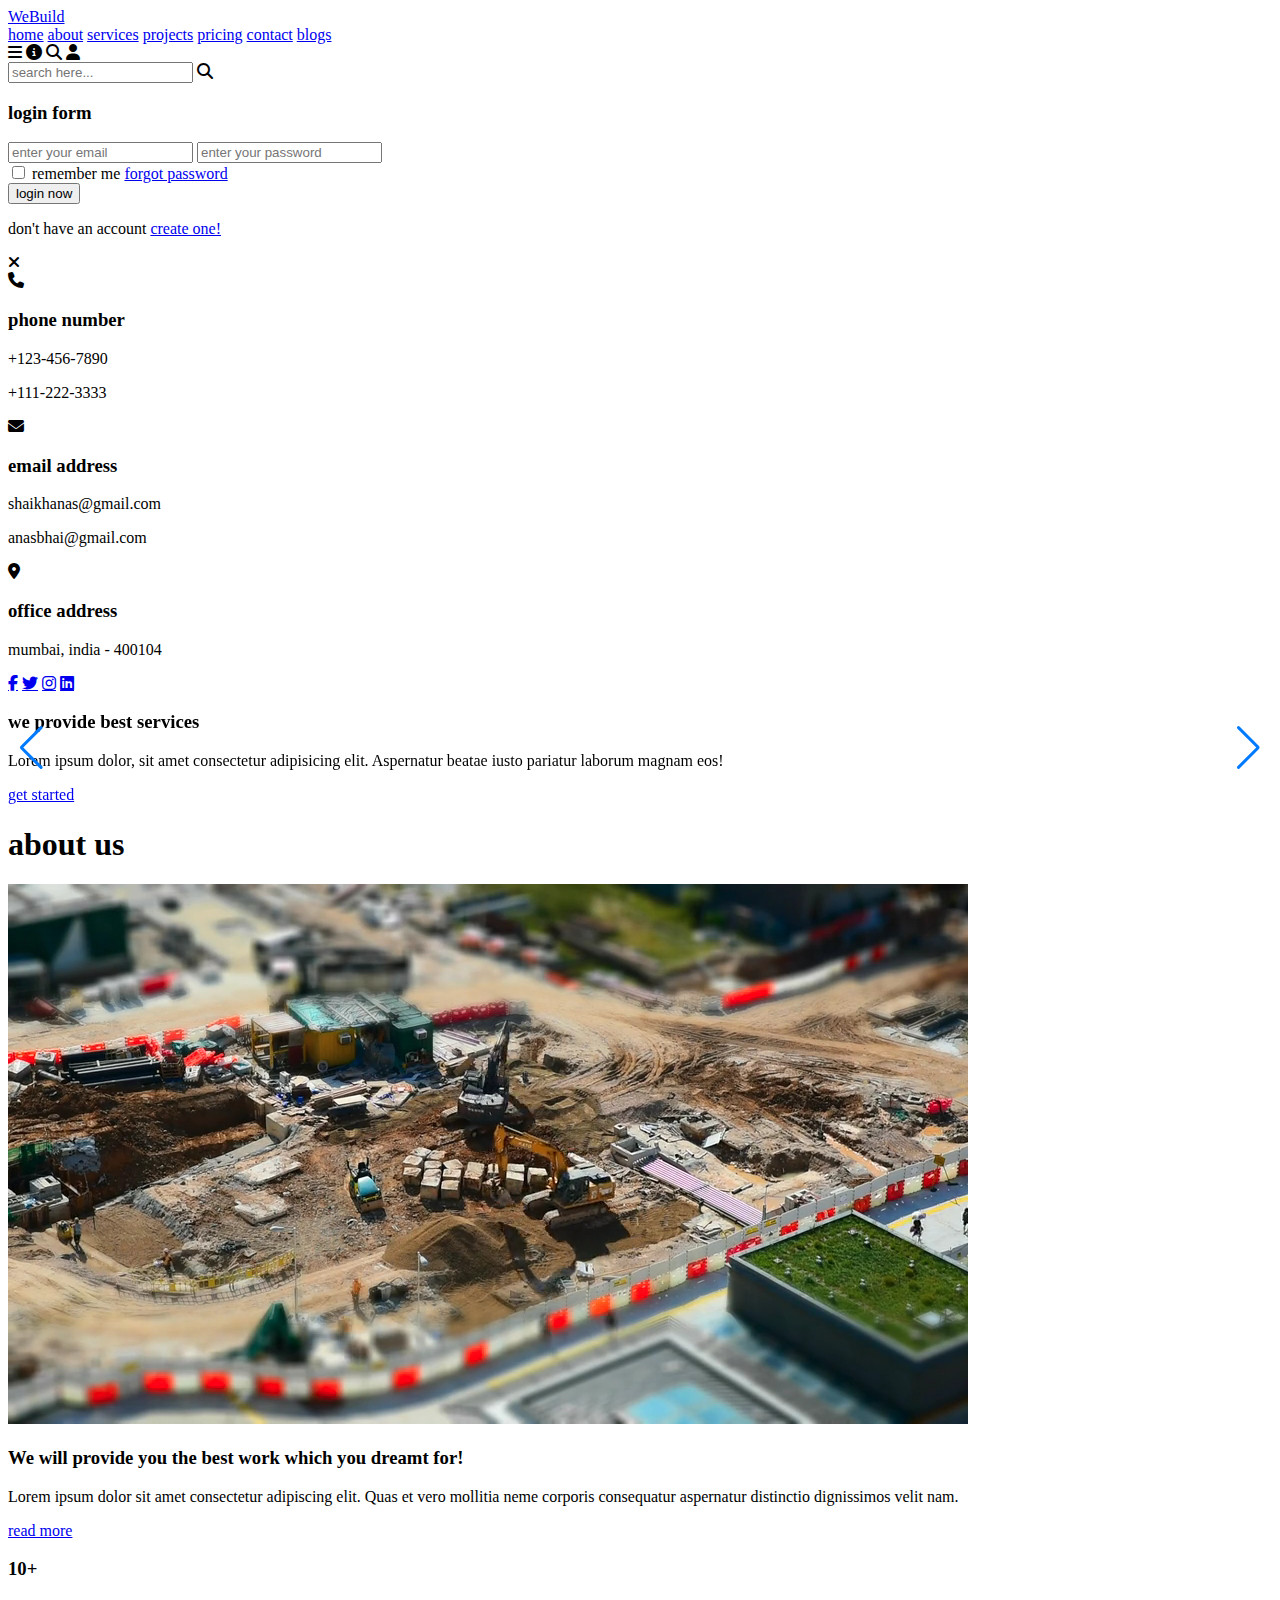
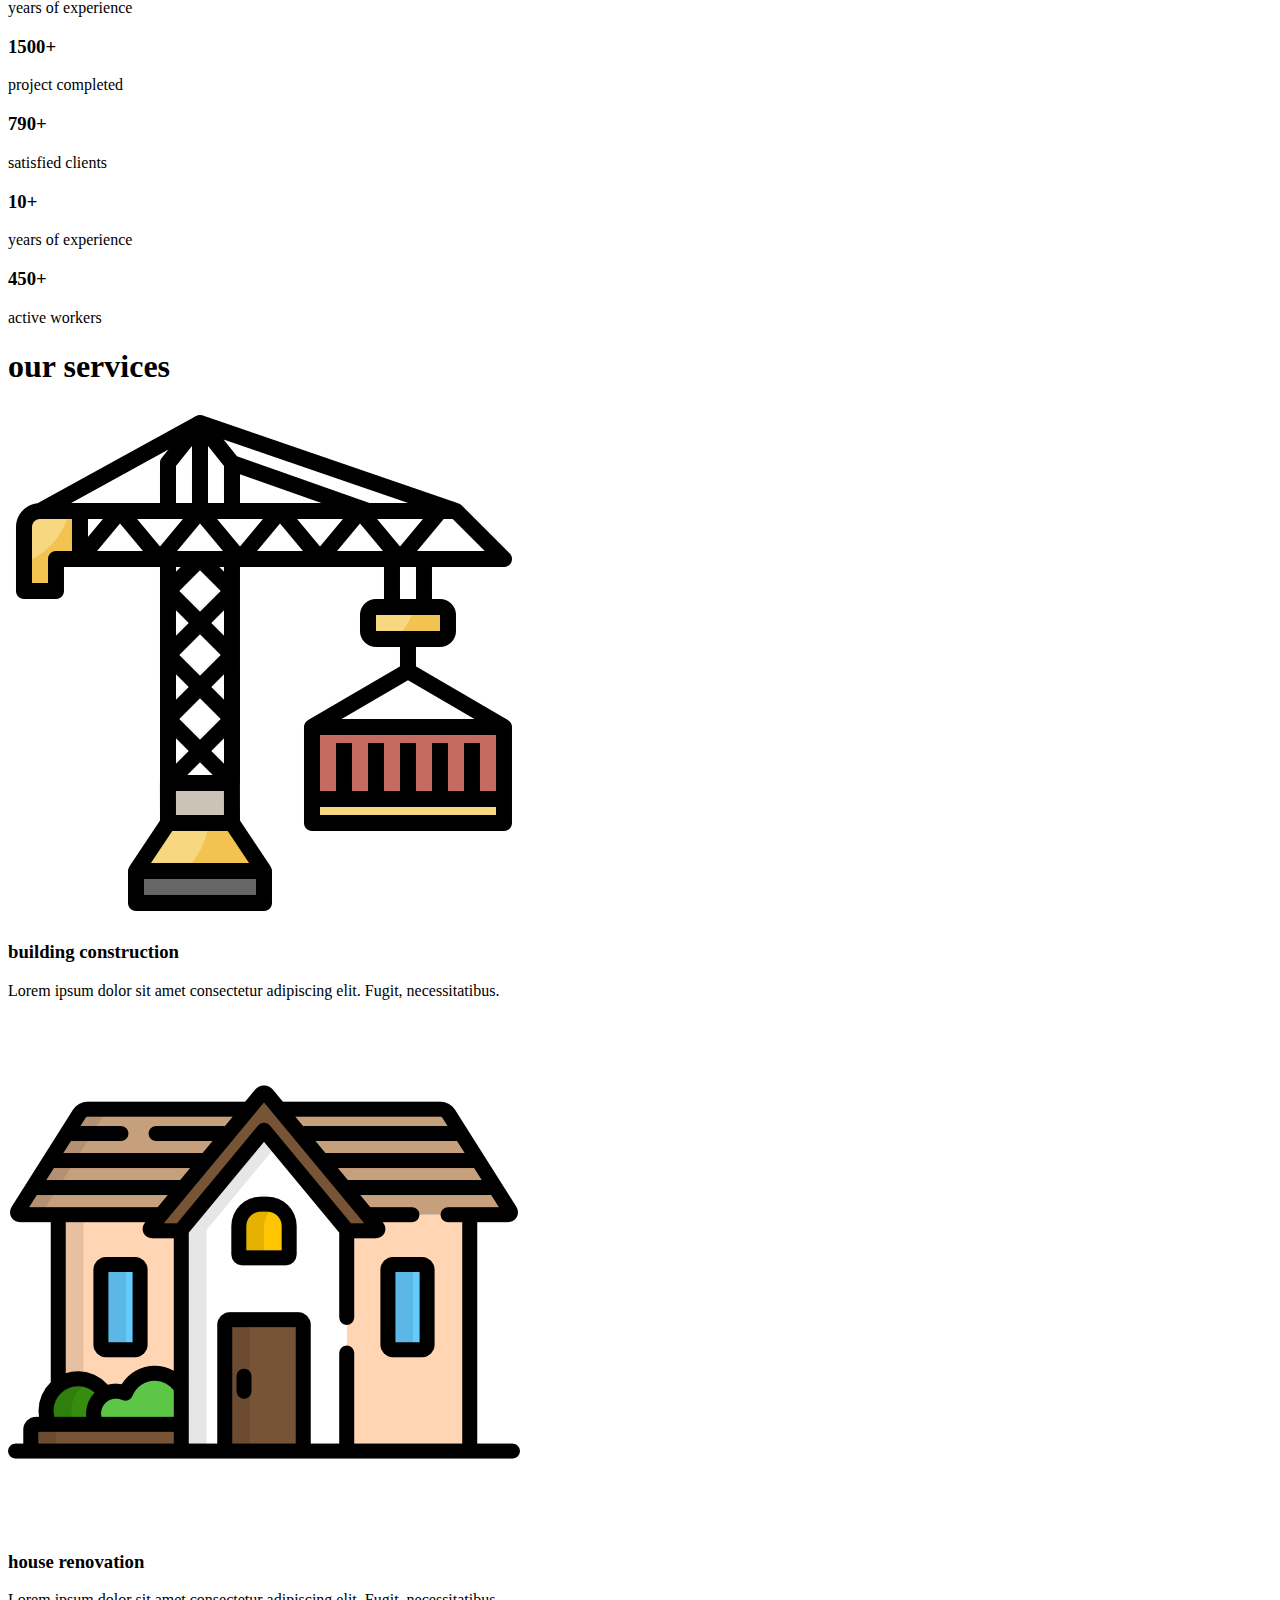
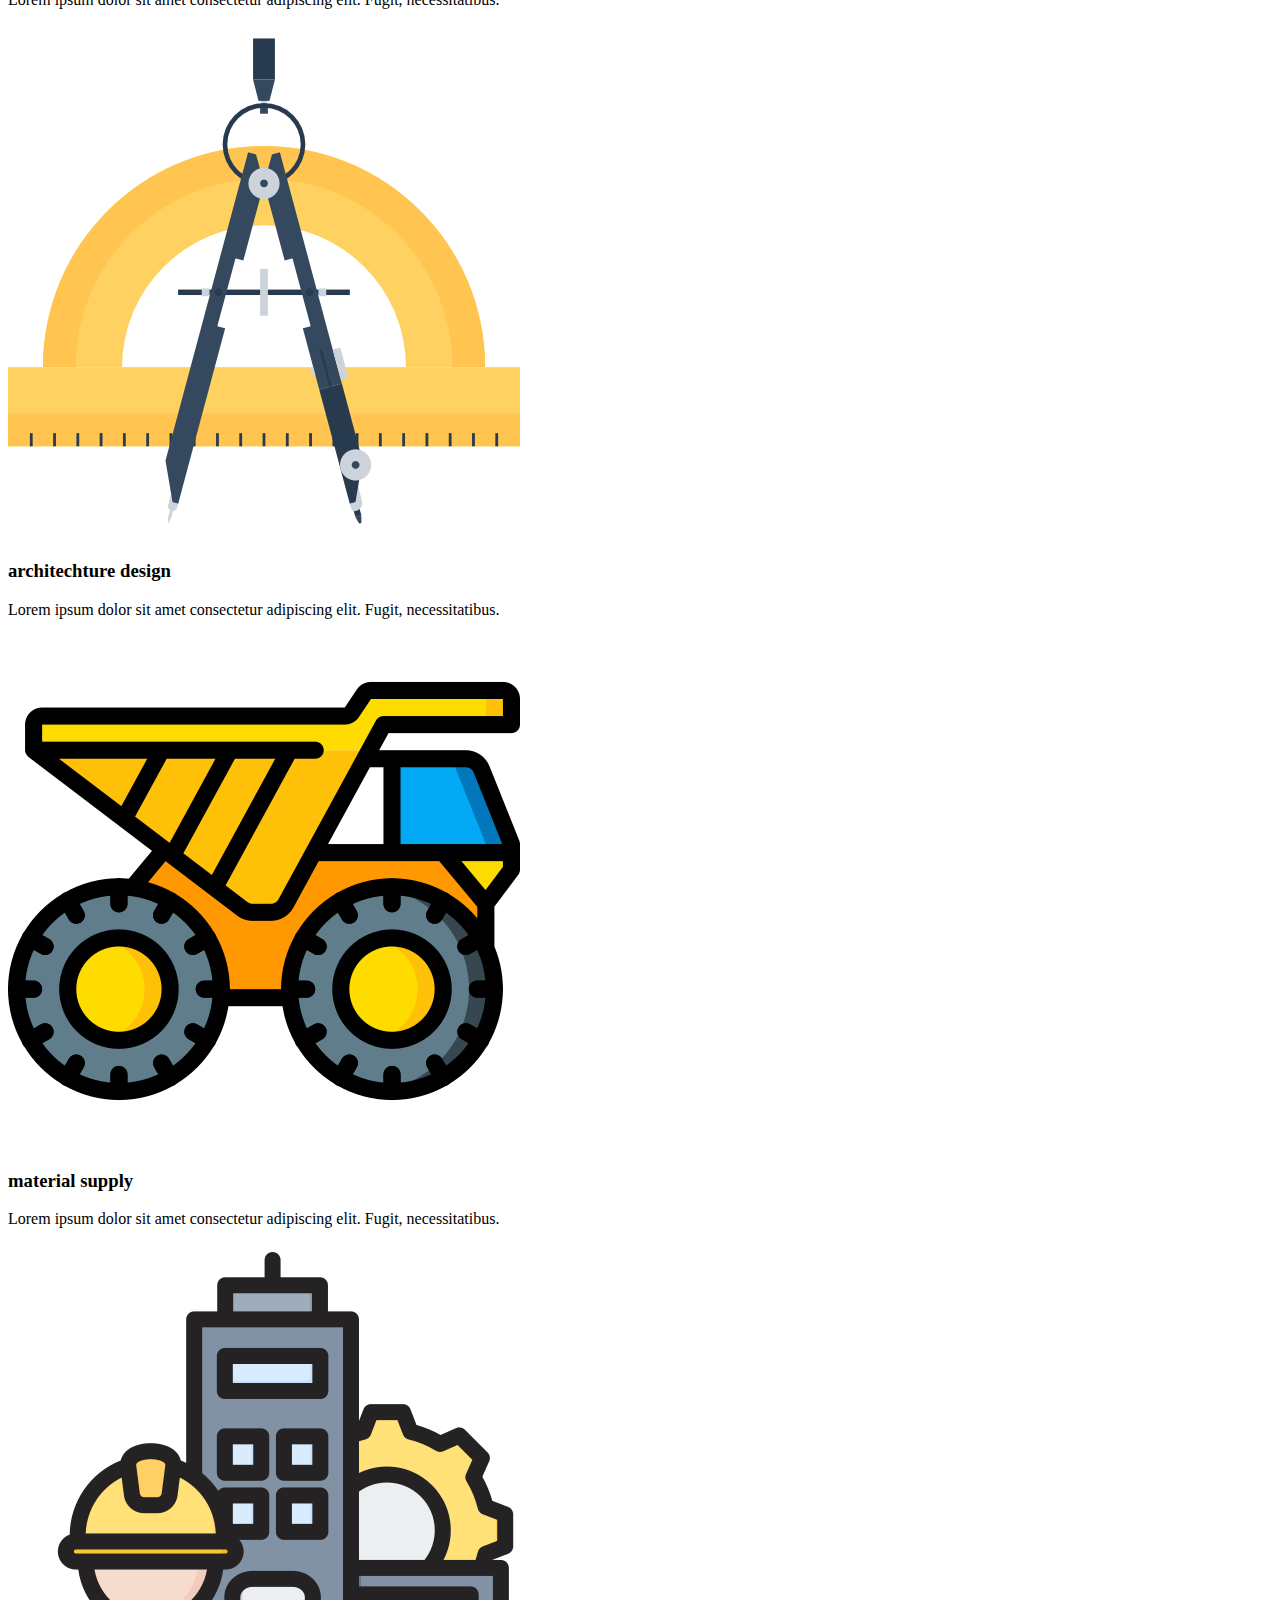
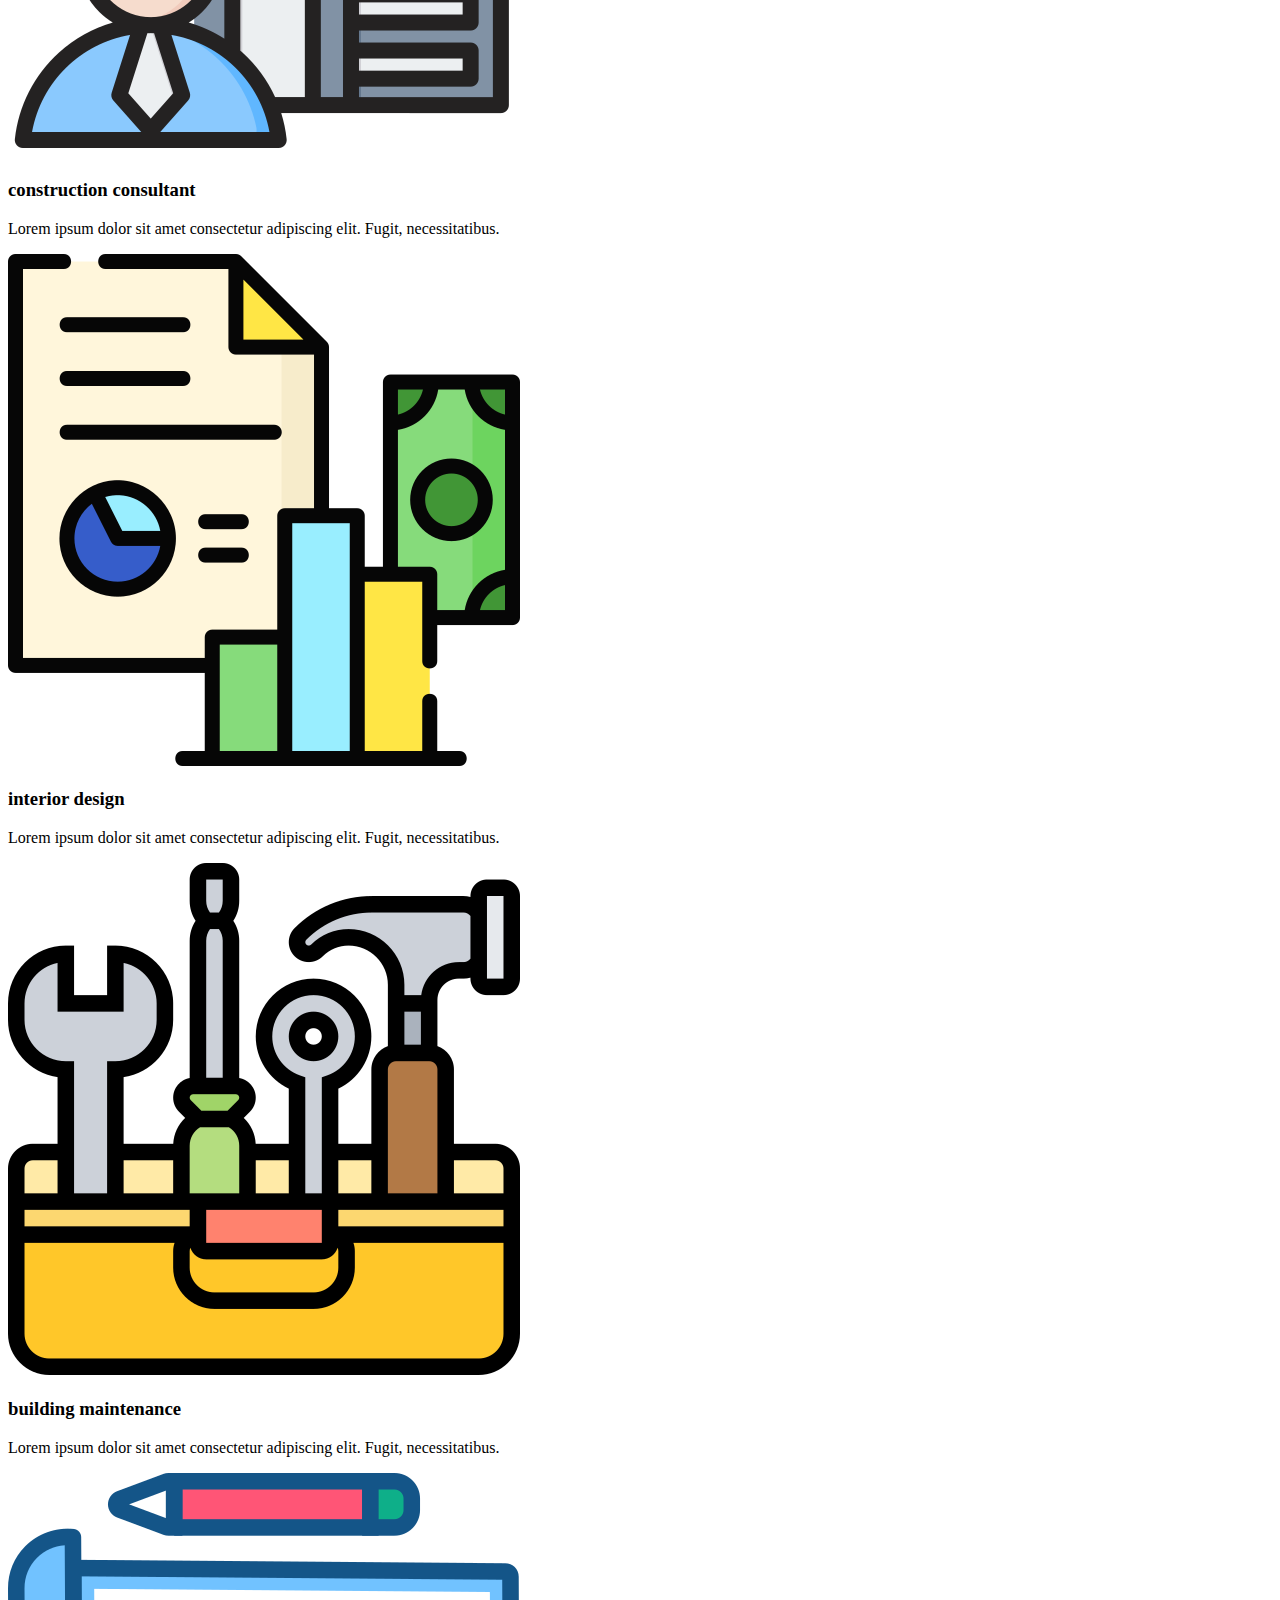
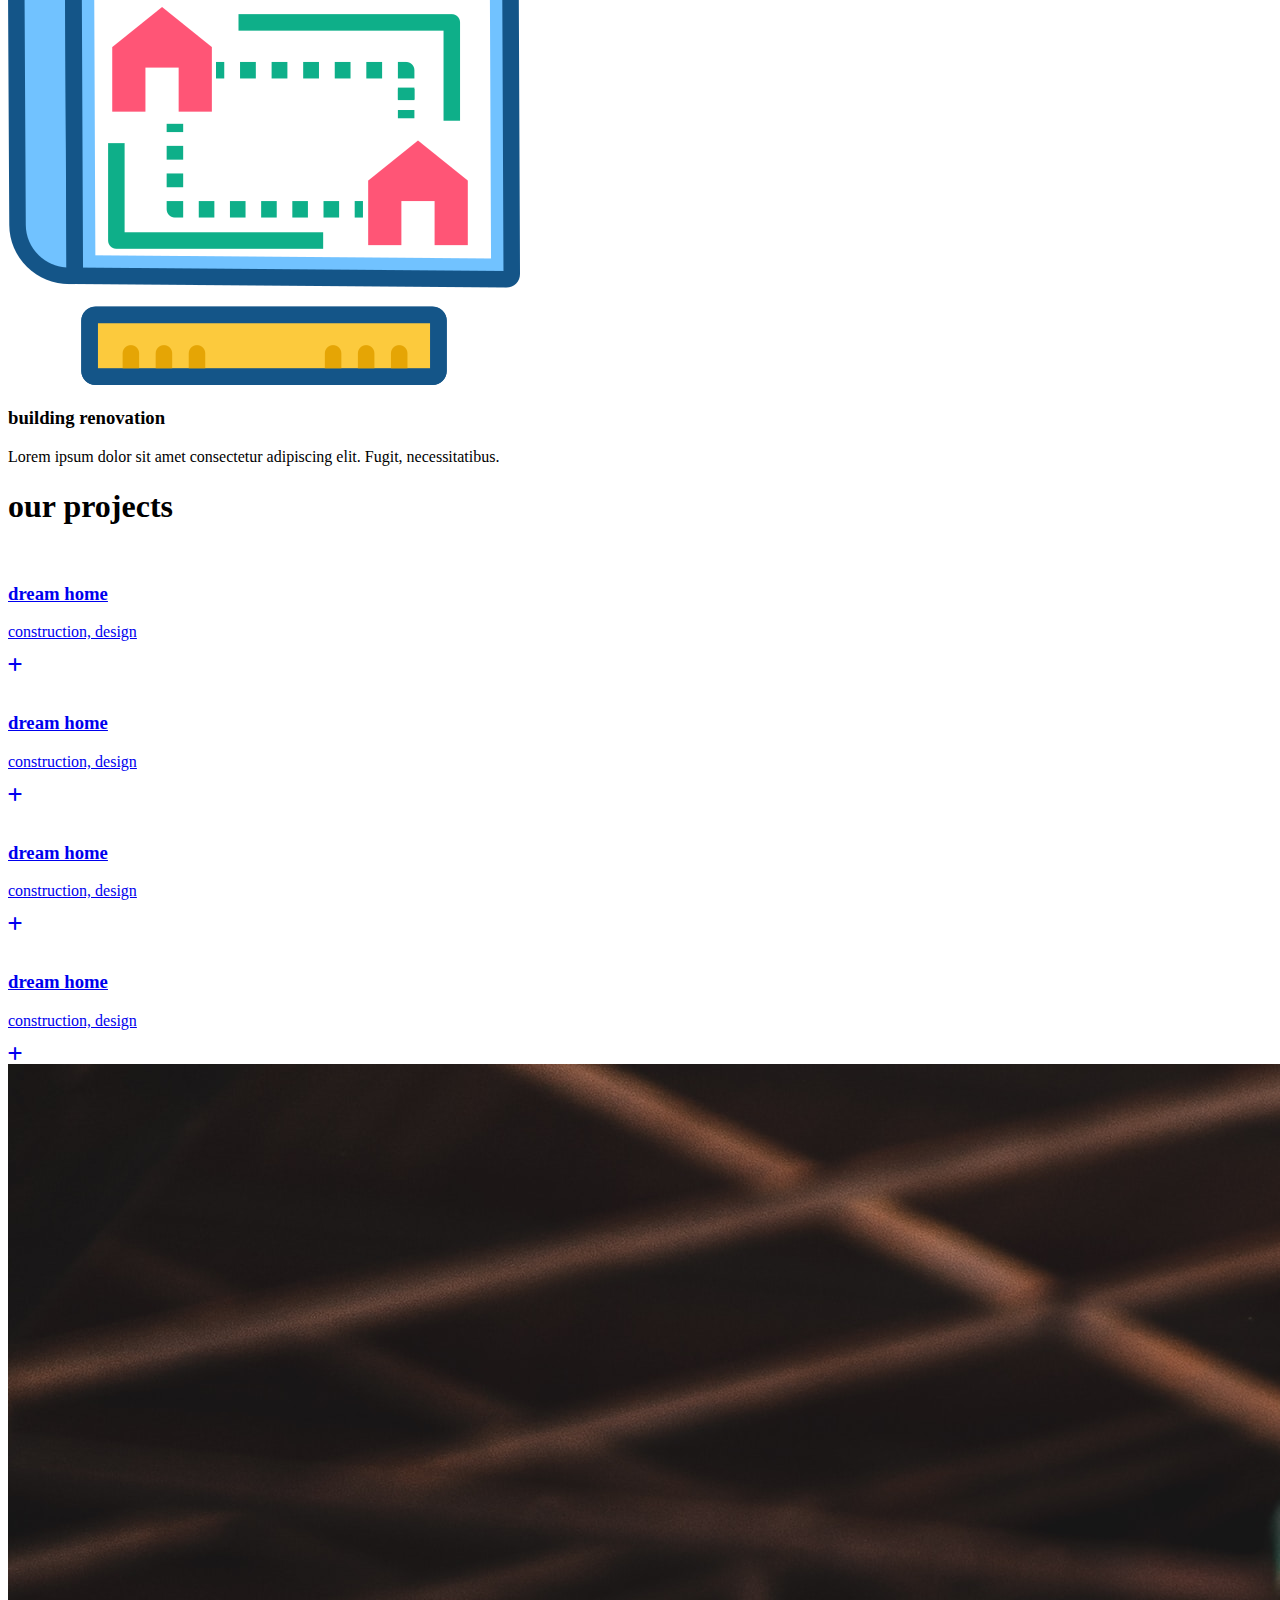
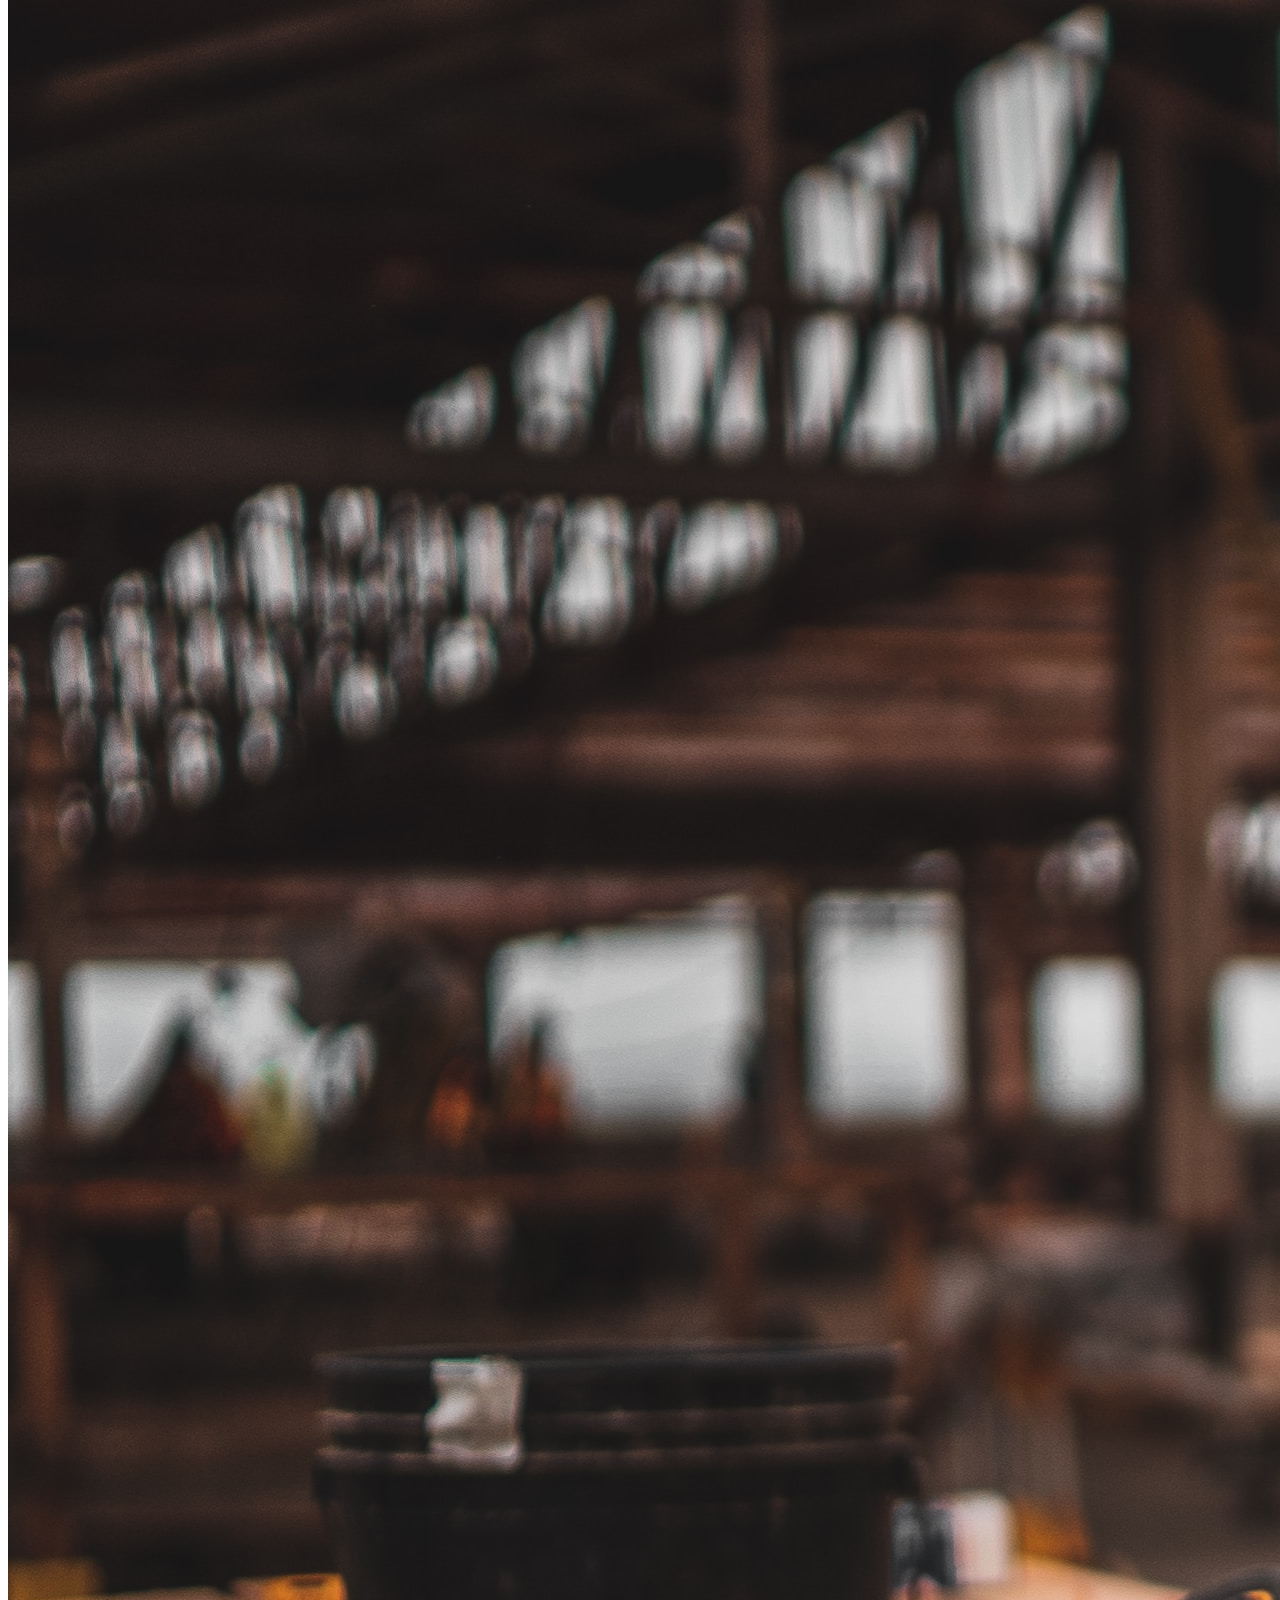
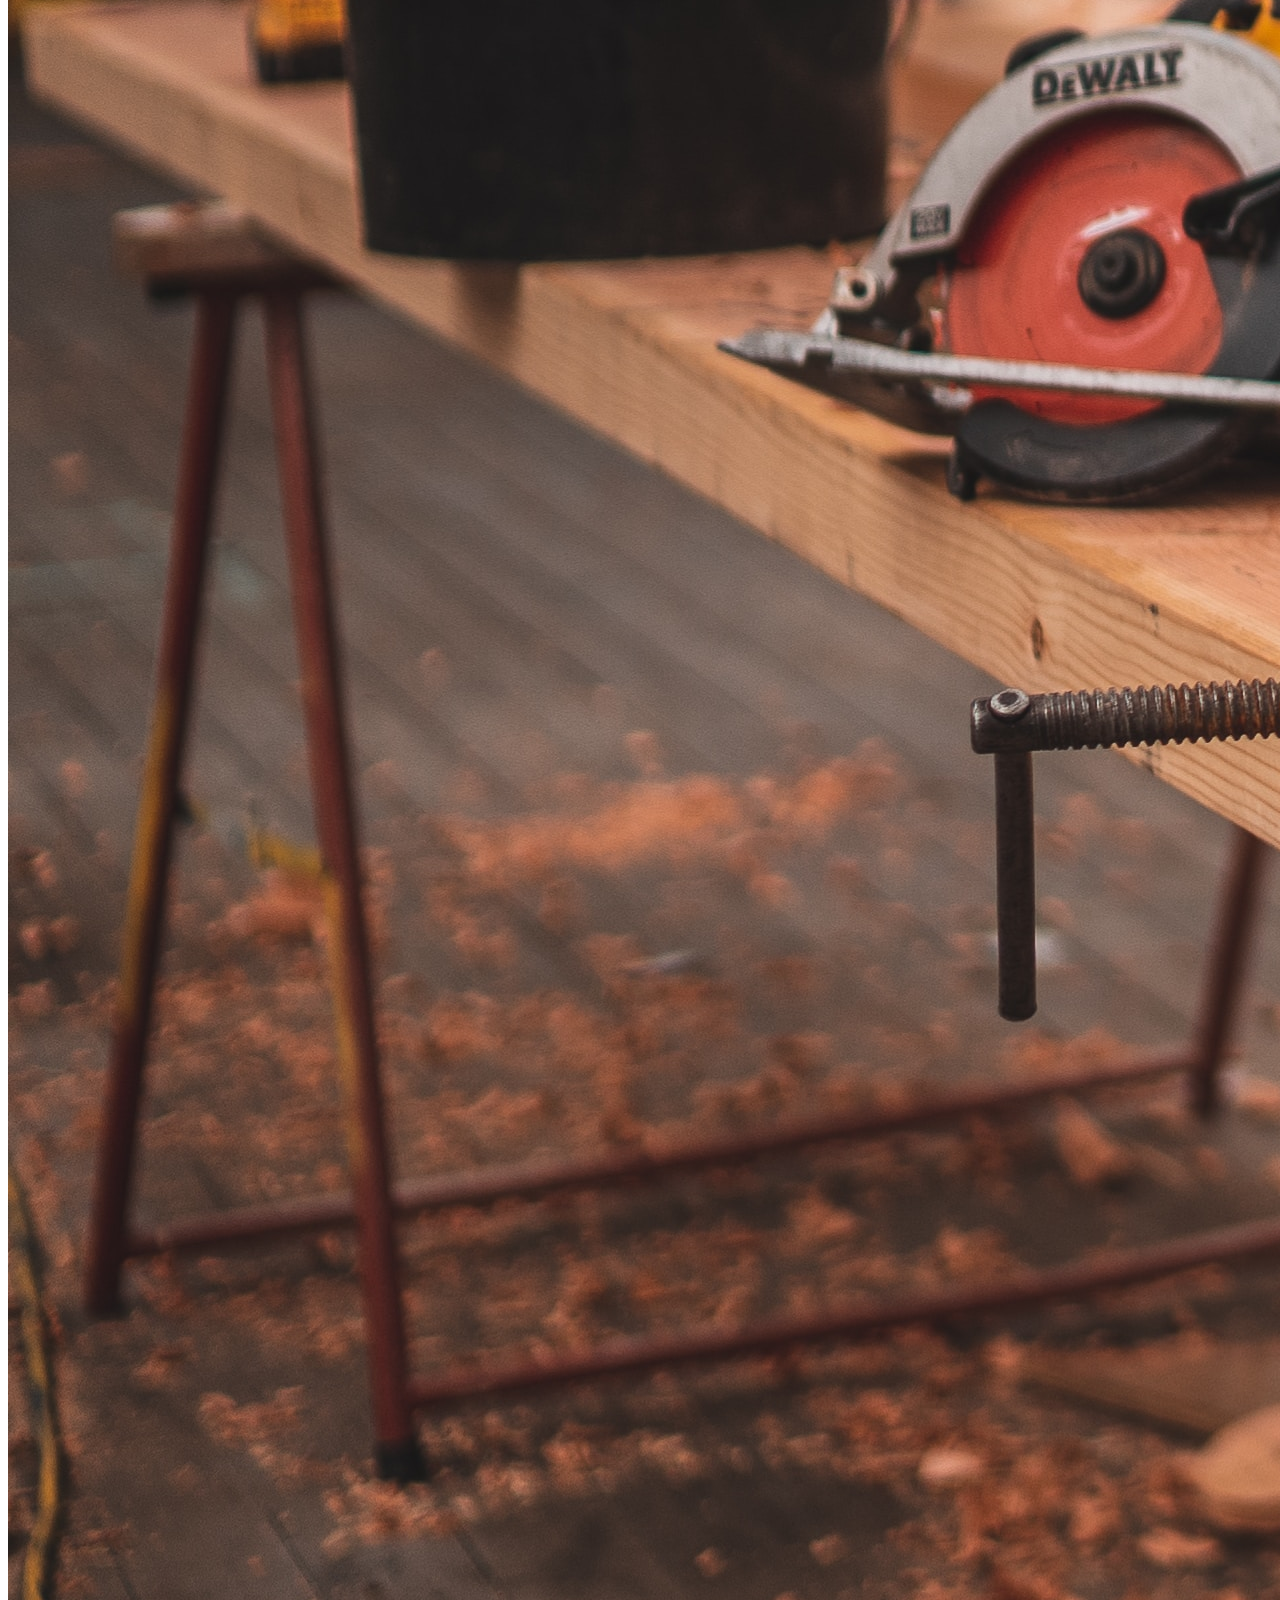
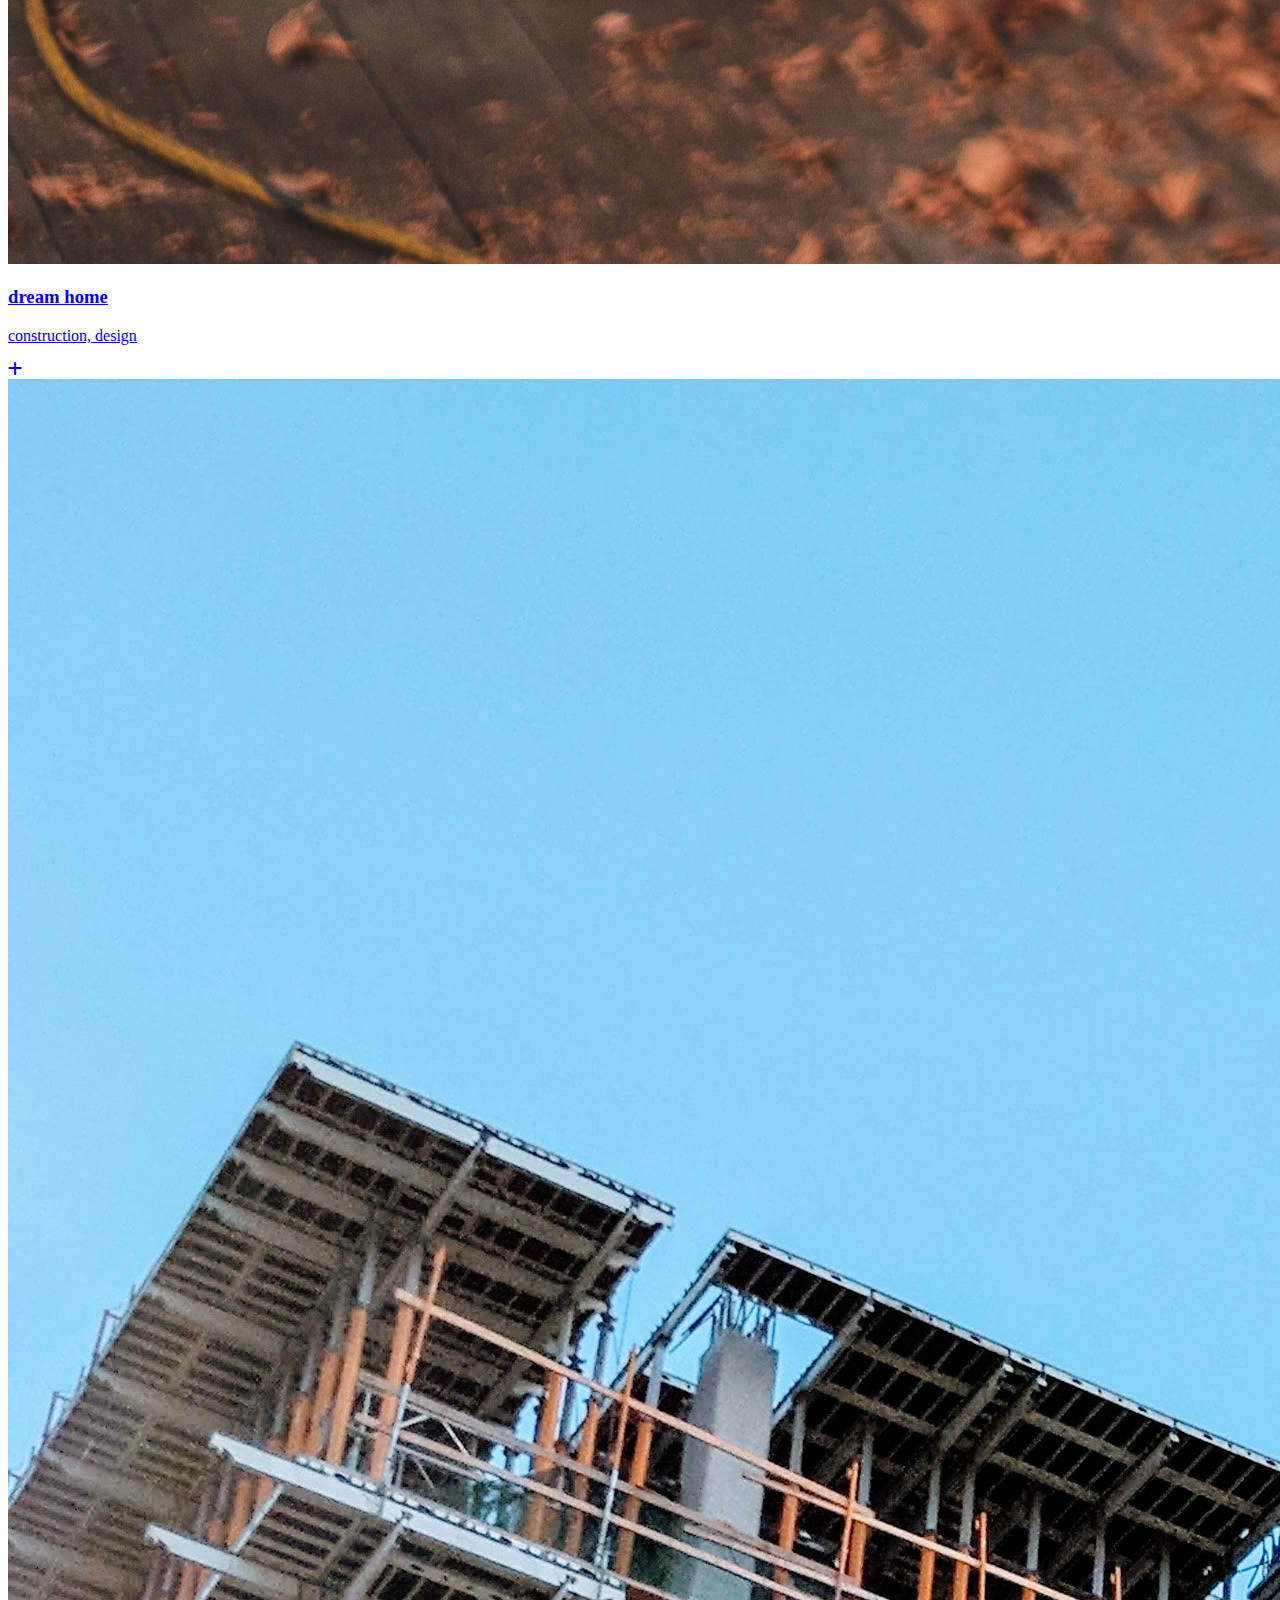
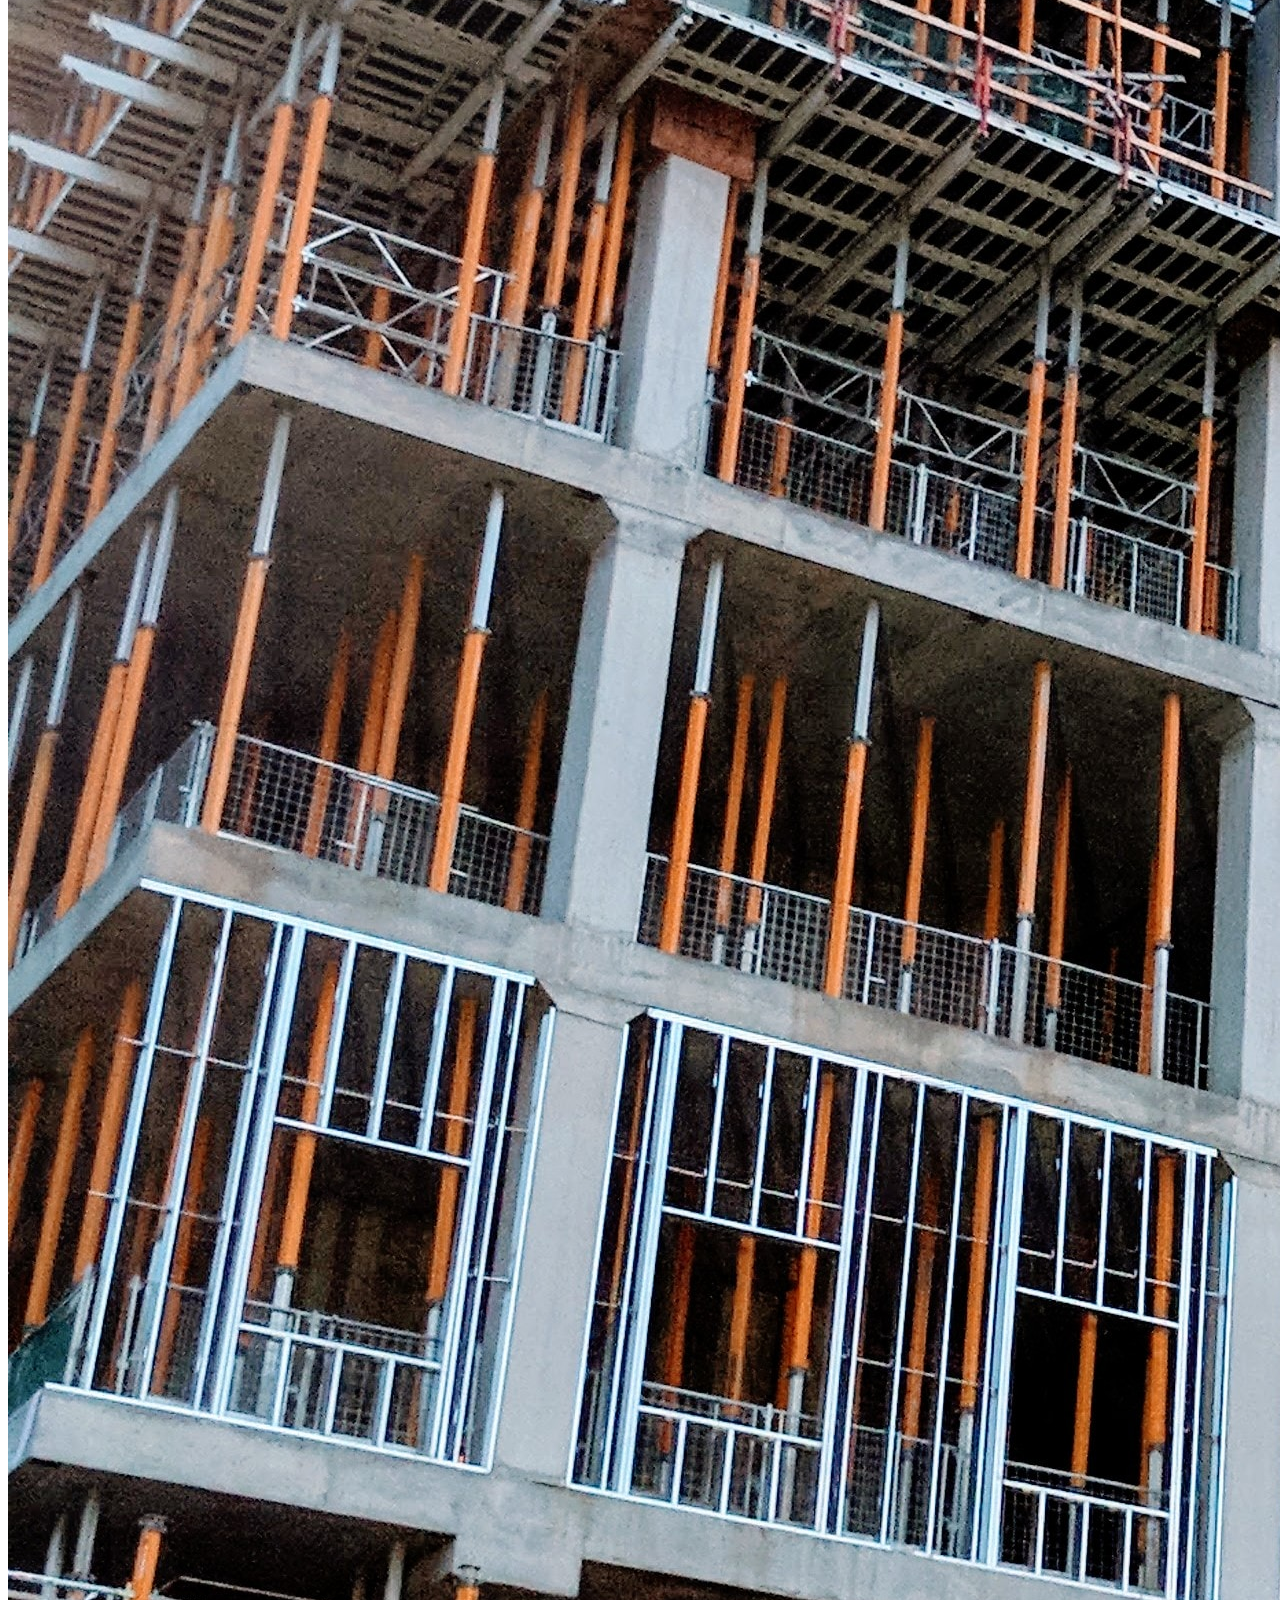
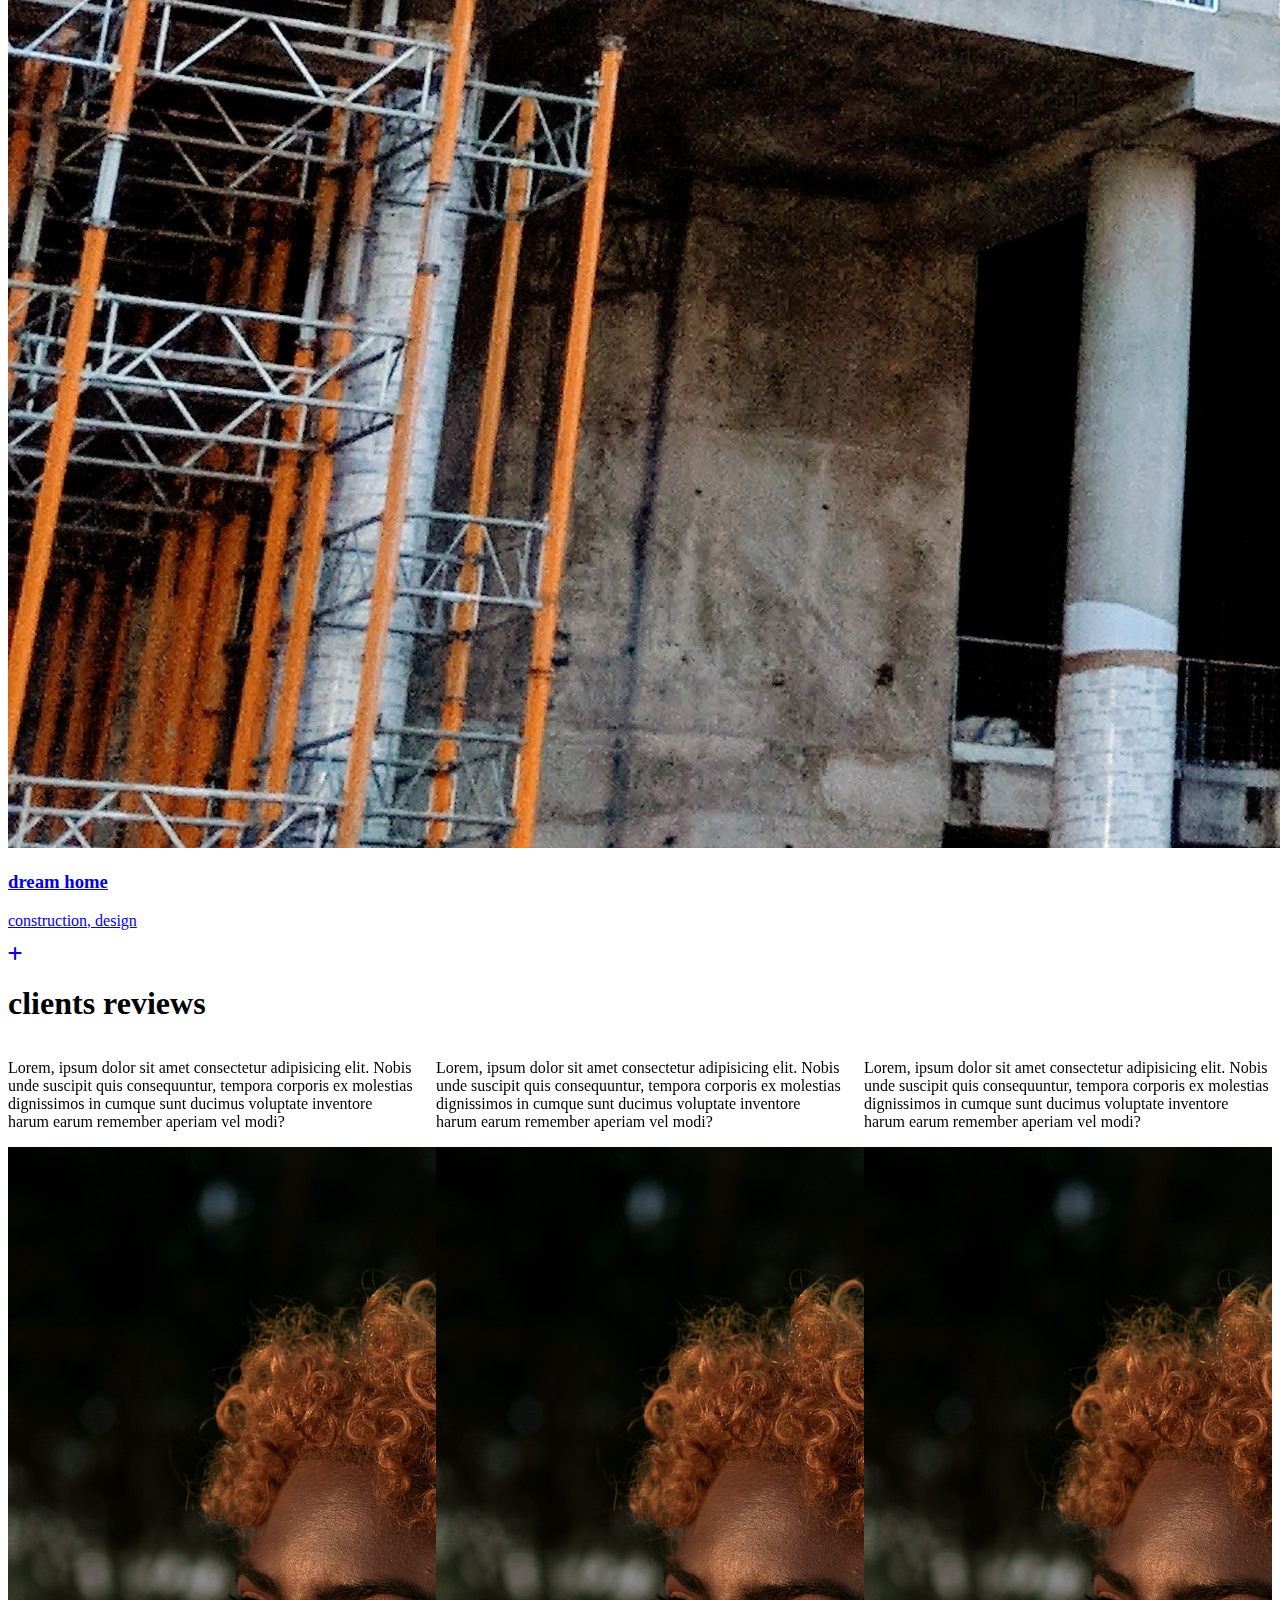
==== New Scratch/index.html @ 7606bca1 "Bago" ====
<!DOCTYPE html>
<html lang="en">
    <head>
        <meta charset="UTF-8">
        <meta http-equiv="X-UA-Compatible" content="IE=edge">
        <meta name="viewport" content="width=device-width, initial-scale=1.0">
        <title>TJAV</title>
        <!-- Font Awesome Links -->
        <link rel="stylesheet" href="https://cdnjs.com/libraries/font-awesome">
        <link rel="stylesheet" href="https://cdnjs.cloudflare.com/ajax/libs/font-awesome/6.4.0/css/all.min.css">

        <link rel="stylesheet" href="https://cdnjs.cloudflare.com/ajax/libs/lightgallery-js/1.4.0/css/lightgallery.min.css">

        <link rel="stylesheet" href="https://cdn.jsdelivr.net/npm/swiper@10/swiper-bundle.min.css">

        <!-- Custom CCS File Link-->
        <link rel="stylesheet" href="css/style.css">
    </head>
<body>

    <!-- header section starts-->
<header class="header">

    <a href="#" class="logo">We<span>Build</span></a>

    <nav class="navbar">
        <a href="#home">home</a>
        <a href="#about">about</a>
        <a href="#services">services</a>
        <a href="#projects">projects</a>
        <a href="#pricing">pricing</a>
        <a href="#contact">contact</a>
        <a href="#blogs">blogs</a>
    </nav>

    <div class="icons">
        <div id="menu-btn" class="fas fa-bars"></div>
        <div id="info-btn" class="fas fa-info-circle"></div>
        <div id="search-btn" class="fas fa-search"></div>
        <div id="login-btn" class="fas fa-user"></div>
    </div>

    <form action="" class="search-form">
        <input type="search" name="" placeholder="search here..." id="search-box">
        <label for="search-box" class="fas fa-search"></label>
    </form>

    <form action="" class="login-form">
        <h3>login form</h3>
        <input type="email" placeholder="enter your email" class="box">
        <input type="password" placeholder="enter your password" class="box">
        <div class="flex">
            <input type="checkbox" name="" id="remember-me">
            <label for="remember-me">remember me</label>
            <a href="#">forgot password</a>
        </div>
        <input type="submit" value="login now" class="btn">
        <p>don't have an account <a href="#">create one!</a></p>
    </form>

</header>

<div class="contact-info">

    <div id="close-contact-info" class="fas fa-times"></div>

    <div class="info">
        <i class="fas fa-phone"></i>
        <h3>phone number</h3>
        <p> +123-456-7890</p>
        <p> +111-222-3333</p>
    </div>
    
    <div class="info">
        <i class="fas fa-envelope"></i>
        <h3>email address</h3>
        <p> shaikhanas@gmail.com</p>
        <p> anasbhai@gmail.com</p>
    </div>
        
    <div class="info">
        <i class="fas fa-map-marker-alt"></i>
        <h3>office address</h3>
        <p> mumbai, india - 400104</p>
    </div>

    <div class="share">
        <a href="#" class="fab fa-facebook-f"></a>
        <a href="#" class="fab fa-twitter"></a>
        <a href="#" class="fab fa-instagram"></a>
        <a href="#" class="fab fa-linkedin"></a>
    </div>

</div>

    <!-- header section ends-->
    <!-- home section starts -->

<section class="home" id="home">

    <div class="swiper home-slider">

        <div class="swiper-wrapper">

            <section class="swiper-slide slide" style="background: url(images/home-slide-1.jpg) no-repeat;">
                <div class="content">
                    <h3>we provide best services</h3>
                    <p>Lorem ipsum dolor, sit amet consectetur adipisicing elit. Aspernatur beatae iusto pariatur
                    laborum magnam eos!</p>
                    <a href="#about" class="btn">get started</a>
                </div>
            </section>

            <section class="swiper-slide slide" style="background: url(images/home-slide-2.jpg) no-repeat;">
                <div class="content">
                    <h3>making dream come to life</h3>
                    <p>Lorem ipsum dolor, sit amet consectetur adipisicing elit. Aspernatur beatae iusto pariatur
                    laborum magnam eos!</p>
                    <a href="#about" class="btn">get started</a>
                </div>
            </section>

            <section class="swiper-slide slide" style="background: url(images/home-slide-3.jpg) no-repeat;">
                <div class="content">
                    <h3>from concept to creation</h3>
                    <p>Lorem ipsum dolor, sit amet consectetur adipisicing elit. Aspernatur beatae iusto pariatur
                    laborum magnam eos!</p>
                    <a href="#about" class="btn">get started</a>
                </div>
            </section>

        </div>

        <div class="swiper-button-next"></div>
        <div class="swiper-button-prev"></div>

    </div>

</section>

    <!--home section ends -->

    <!--about section starts-->

<section class="about" id="about">

    <h1 class="heading"> about us</h1>

    <div class="row">

        <div class="video">
            <video src="images/about-vid.mp4" loop muted autoplay></video>
        </div>

        <div class="content">
            <h3>We will provide you the best work which you dreamt for!</h3>
            <p>Lorem ipsum dolor sit amet consectetur adipiscing elit. Quas et vero mollitia neme corporis
            consequatur aspernatur distinctio dignissimos velit nam.</p>
            <a href="#services" class="btn">read more</a>
        </div>

    </div>

    <div class="box-container">

        <div class="box">
            <h3>10+</h3>
            <p>years of experience</p>
        </div>

        <div class="box">
            <h3>1500+</h3>
            <p>project completed</p>
        </div>

        <div class="box">
            <h3>790+</h3>
            <p>satisfied clients</p>
        </div>

        <div class="box">
            <h3>10+</h3>
            <p>years of experience</p>
        </div>

        <div class="box">
            <h3>450+</h3>
            <p>active workers</p>
        </div>
    </div>

</section>

    <!--about section ends-->   

    <!---services section starts-->

<section class="services" id="services">

    <h1 class="heading"> our services </h1>

    <div class="box-container">

        <div class="box">
            <img src="images/service-1.png" alt="">
            <h3>building construction</h3>
            <p>Lorem ipsum dolor sit amet consectetur adipiscing elit. Fugit, necessitatibus.</p>
        </div>
        
        <div class="box">
            <img src="images/service-2.png" alt="">
            <h3>house renovation</h3>
            <p>Lorem ipsum dolor sit amet consectetur adipiscing elit. Fugit, necessitatibus.</p>
        </div>

        <div class="box">
            <img src="images/service-3.png" alt="">
            <h3>architechture design</h3>
            <p>Lorem ipsum dolor sit amet consectetur adipiscing elit. Fugit, necessitatibus.</p>
        </div>

        <div class="box">
            <img src="images/service-4.png" alt="">
            <h3>material supply</h3>
            <p>Lorem ipsum dolor sit amet consectetur adipiscing elit. Fugit, necessitatibus.</p>
        </div>

        <div class="box">
            <img src="images/service-5.png" alt="">
            <h3>construction consultant</h3>
            <p>Lorem ipsum dolor sit amet consectetur adipiscing elit. Fugit, necessitatibus.</p>
        </div>

        <div class="box">
            <img src="images/service-6.png" alt="">
            <h3>interior design</h3>
            <p>Lorem ipsum dolor sit amet consectetur adipiscing elit. Fugit, necessitatibus.</p>
        </div>

        <div class="box">
            <img src="images/service-7.png" alt="">
            <h3>building maintenance</h3>
            <p>Lorem ipsum dolor sit amet consectetur adipiscing elit. Fugit, necessitatibus.</p>
        </div>

        <div class="box">
            <img src="images/service-8.png" alt="">
            <h3>building renovation</h3>
            <p>Lorem ipsum dolor sit amet consectetur adipiscing elit. Fugit, necessitatibus.</p>
        </div>

    </div>


</section>

    <!-- services section ends-->

    <!-- project section starts-->

<section class="projects" id="projects">

    <h1 class="heading"> our projects</h1>

    <div class="box-container">
        
        <a href="images/project-1.jpg" class="box">
            <div class="image">
                <img src="images/project-1.jpg" alt="">
            </div>
            <div class="content">
                <div class="info">
                    <h3>dream home</h3>
                    <p>construction, design</p>
                </div>
                <i class="fas fa-plus"></i>
            </div>
        </a>

        <a href="images/project-2.jpg" class="box">
            <div class="image">
                <img src="images/project-2.jpg" alt="">
            </div>
            <div class="content">
                <div class="info">
                    <h3>dream home</h3>
                    <p>construction, design</p>
                </div>
                <i class="fas fa-plus"></i>
            </div>
        </a>

        <a href="images/project-3.jpg" class="box">
            <div class="image">
                <img src="images/project-3.jpg" alt="">
            </div>
            <div class="content">
                <div class="info">
                    <h3>dream home</h3>
                    <p>construction, design</p>
                </div>
                <i class="fas fa-plus"></i>
            </div>
        </a>

        <a href="images/project-4.jpg" class="box">
            <div class="image">
                <img src="images/project-4.jpg" alt="">
            </div>
            <div class="content">
                <div class="info">
                    <h3>dream home</h3>
                    <p>construction, design</p>
                </div>
                <i class="fas fa-plus"></i>
            </div>
        </a>

        <a href="images/project-5.jpg" class="box">
            <div class="image">
                <img src="images/project-5.jpg" alt="">
            </div>
            <div class="content">
                <div class="info">
                    <h3>dream home</h3>
                    <p>construction, design</p>
                </div>
                <i class="fas fa-plus"></i>
            </div>
        </a>

        <a href="images/project-6.jpg" class="box">
            <div class="image">
                <img src="images/project-6.jpg" alt="">
            </div>
            <div class="content">
                <div class="info">
                    <h3>dream home</h3>
                    <p>construction, design</p>
                </div>
                <i class="fas fa-plus"></i>
            </div>
        </a>

    </div>

</section>

    <!-- project section ends-->

    <!-- reviews section starts-->

<section class="reviews">

    <h1 class="heading"> clients reviews</h1>

    <div class="swiper reviews-slider">

        <div class="swiper-wrapper">

            <div class="swiper-slide slide">
                <p>Lorem, ipsum dolor sit amet consectetur adipisicing elit. Nobis unde suscipit quis consequuntur,
                tempora corporis ex molestias dignissimos in cumque sunt ducimus voluptate inventore harum earum remember
                aperiam vel modi?</p>
                <div class="user">
                    <img src="images/pic-1.jpg" alt="">
                    <div class="info">
                        <h3>john deo</h3>
                        <div class="stars">
                            <i class="fas fa-star"></i>
                            <i class="fas fa-star"></i>
                            <i class="fas fa-star"></i>
                            <i class="fas fa-star"></i>
                            <i class="fas fa-star"></i>
                        </div>
                    </div>
                </div>
            </div>

            <div class="swiper-slide slide">
                <p>Lorem, ipsum dolor sit amet consectetur adipisicing elit. Nobis unde suscipit quis consequuntur,
                tempora corporis ex molestias dignissimos in cumque sunt ducimus voluptate inventore harum earum remember
                aperiam vel modi?</p>
                <div class="user">
                    <img src="images/pic-1.jpg" alt="">
                    <div class="info">
                        <h3>john deo</h3>
                        <div class="stars">
                            <i class="fas fa-star"></i>
                            <i class="fas fa-star"></i>
                            <i class="fas fa-star"></i>
                            <i class="fas fa-star"></i>
                            <i class="fas fa-star"></i>
                        </div>
                    </div>
                </div>
            </div>

            <div class="swiper-slide slide">
                <p>Lorem, ipsum dolor sit amet consectetur adipisicing elit. Nobis unde suscipit quis consequuntur,
                tempora corporis ex molestias dignissimos in cumque sunt ducimus voluptate inventore harum earum remember
                aperiam vel modi?</p>
                <div class="user">
                    <img src="images/pic-1.jpg" alt="">
                    <div class="info">
                        <h3>john deo</h3>
                        <div class="stars">
                            <i class="fas fa-star"></i>
                            <i class="fas fa-star"></i>
                            <i class="fas fa-star"></i>
                            <i class="fas fa-star"></i>
                            <i class="fas fa-star"></i>
                        </div>
                    </div>
                </div>
            </div>

            <div class="swiper-slide slide">
                <p>Lorem, ipsum dolor sit amet consectetur adipisicing elit. Nobis unde suscipit quis consequuntur,
                tempora corporis ex molestias dignissimos in cumque sunt ducimus voluptate inventore harum earum remember
                aperiam vel modi?</p>
                <div class="user">
                    <img src="images/pic-1.jpg" alt="">
                    <div class="info">
                        <h3>john deo</h3>
                        <div class="stars">
                            <i class="fas fa-star"></i>
                            <i class="fas fa-star"></i>
                            <i class="fas fa-star"></i>
                            <i class="fas fa-star"></i>
                            <i class="fas fa-star"></i>
                        </div>
                    </div>
                </div>
            </div>

            <div class="swiper-slide slide">
                <p>Lorem, ipsum dolor sit amet consectetur adipisicing elit. Nobis unde suscipit quis consequuntur,
                tempora corporis ex molestias dignissimos in cumque sunt ducimus voluptate inventore harum earum remember
                aperiam vel modi?</p>
                <div class="user">
                    <img src="images/pic-1.jpg" alt="">
                    <div class="info">
                        <h3>john deo</h3>
                        <div class="stars">
                            <i class="fas fa-star"></i>
                            <i class="fas fa-star"></i>
                            <i class="fas fa-star"></i>
                            <i class="fas fa-star"></i>
                            <i class="fas fa-star"></i>
                        </div>
                    </div>
                </div>
            </div>

            <div class="swiper-slide slide">
                <p>Lorem, ipsum dolor sit amet consectetur adipisicing elit. Nobis unde suscipit quis consequuntur,
                tempora corporis ex molestias dignissimos in cumque sunt ducimus voluptate inventore harum earum remember
                aperiam vel modi?</p>
                <div class="user">
                    <img src="images/pic-1.jpg" alt="">
                    <div class="info">
                        <h3>john deo</h3>
                        <div class="stars">
                            <i class="fas fa-star"></i>
                            <i class="fas fa-star"></i>
                            <i class="fas fa-star"></i>
                            <i class="fas fa-star"></i>
                            <i class="fas fa-star"></i>
                        </div>
                    </div>
                </div>
            </div>

        </div>
    </div>

</section>

    <!-- reviews section ends-->
    
    <!-- pricing section starts-->

<section class="pricing" id="pricing">

    <h1 class="heading"> our pricing </h1>

    <div class="box-container">

        <div class="box">
            <i class="fas fa-home"></i>
            <h3>basic plan</h3>
            <div class="price"><span>$</span>250<span>/mo</span></div>
            <div class="list">
                <p>interior design</p>
                <p>refurbisment</p>
                <p>material supply</p>
                <p>maintenance</p>
                <p>24/7 support</p>
            </div>
            <a href="#" class="btn">choose plan</a>
        </div>

        <div class="box">
            <i class="fas fa-building"></i>
            <h3>premium plan</h3>
            <div class="price"><span>$</span>650<span>/mo</span></div>
            <div class="list">
                <p>interior design</p>
                <p>refurbisment</p>
                <p>material supply</p>
                <p>maintenance</p>
                <p>24/7 support</p>
            </div>
            <a href="#" class="btn">choose plan</a>
        </div>

        <div class="box">
            <i class="fas fa-city"></i>
            <h3>ultimate plan</h3>
            <div class="price"><span>$</span>1250<span>/mo</span></div>
            <div class="list">
                <p>interior design</p>
                <p>refurbisment</p>
                <p>material supply</p>
                <p>maintenance</p>
                <p>24/7 support</p>
            </div>
            <a href="#" class="btn">choose plan</a>
        </div>



    </div>

</section>  

    <!-- pricing section ends-->

    <!-- contact section starts-->

<section class="contact" id="contact">

    <h1 class="heading"> contact us </h1>

    <div class="row">
        <iframe class="map" src="https://www.google.com/maps/embed?pb=!1m18!1m12!1m3!1d3862.190168004887!2d121.02131499999999!3d14.531112399999998!2m3!1f0!2f0!3f0!3m2!1i1024!2i768!4f13.1!3m3!1m2!1s0x3397c93018658925%3A0x6de8e16ad051b59e!2sAsia%20Pacific%20College!5e0!3m2!1sen!2sph!4v1690997011983!5m2!1sen!2sph" allowfullscreen="" loading="lazy" referrerpolicy="no-referrer-when-downgrade"></iframe>

        <form action="">
            <h3>get in touch</h3>
            <input type="text" placeholder="name" class="box">
            <input type="email" placeholder="email" class="box">
            <input type="number" placeholder="phone" class="box">
            <textarea name="" placeholder="message" class="box" id="" cols="30" rows="10"></textarea>
            <input type="submit" value="send message" class="btn">
        </form>


    </div>

</section>

    <!-- contact section starts-->












<script src="https://cdnjs.cloudflare.com/ajax/libs/lightgallery-js/1.4.0/js/lightgallery.min.js"></script>

<script src="https://cdn.jsdelivr.net/npm/swiper@10/swiper-bundle.min.js"></script>
<!-- Custom JS File Link -->
<script src="js/script.js"></script>

<script>

lightGallery(document.querySelector('.projects .box-container'));

</script>

</body>
</html>
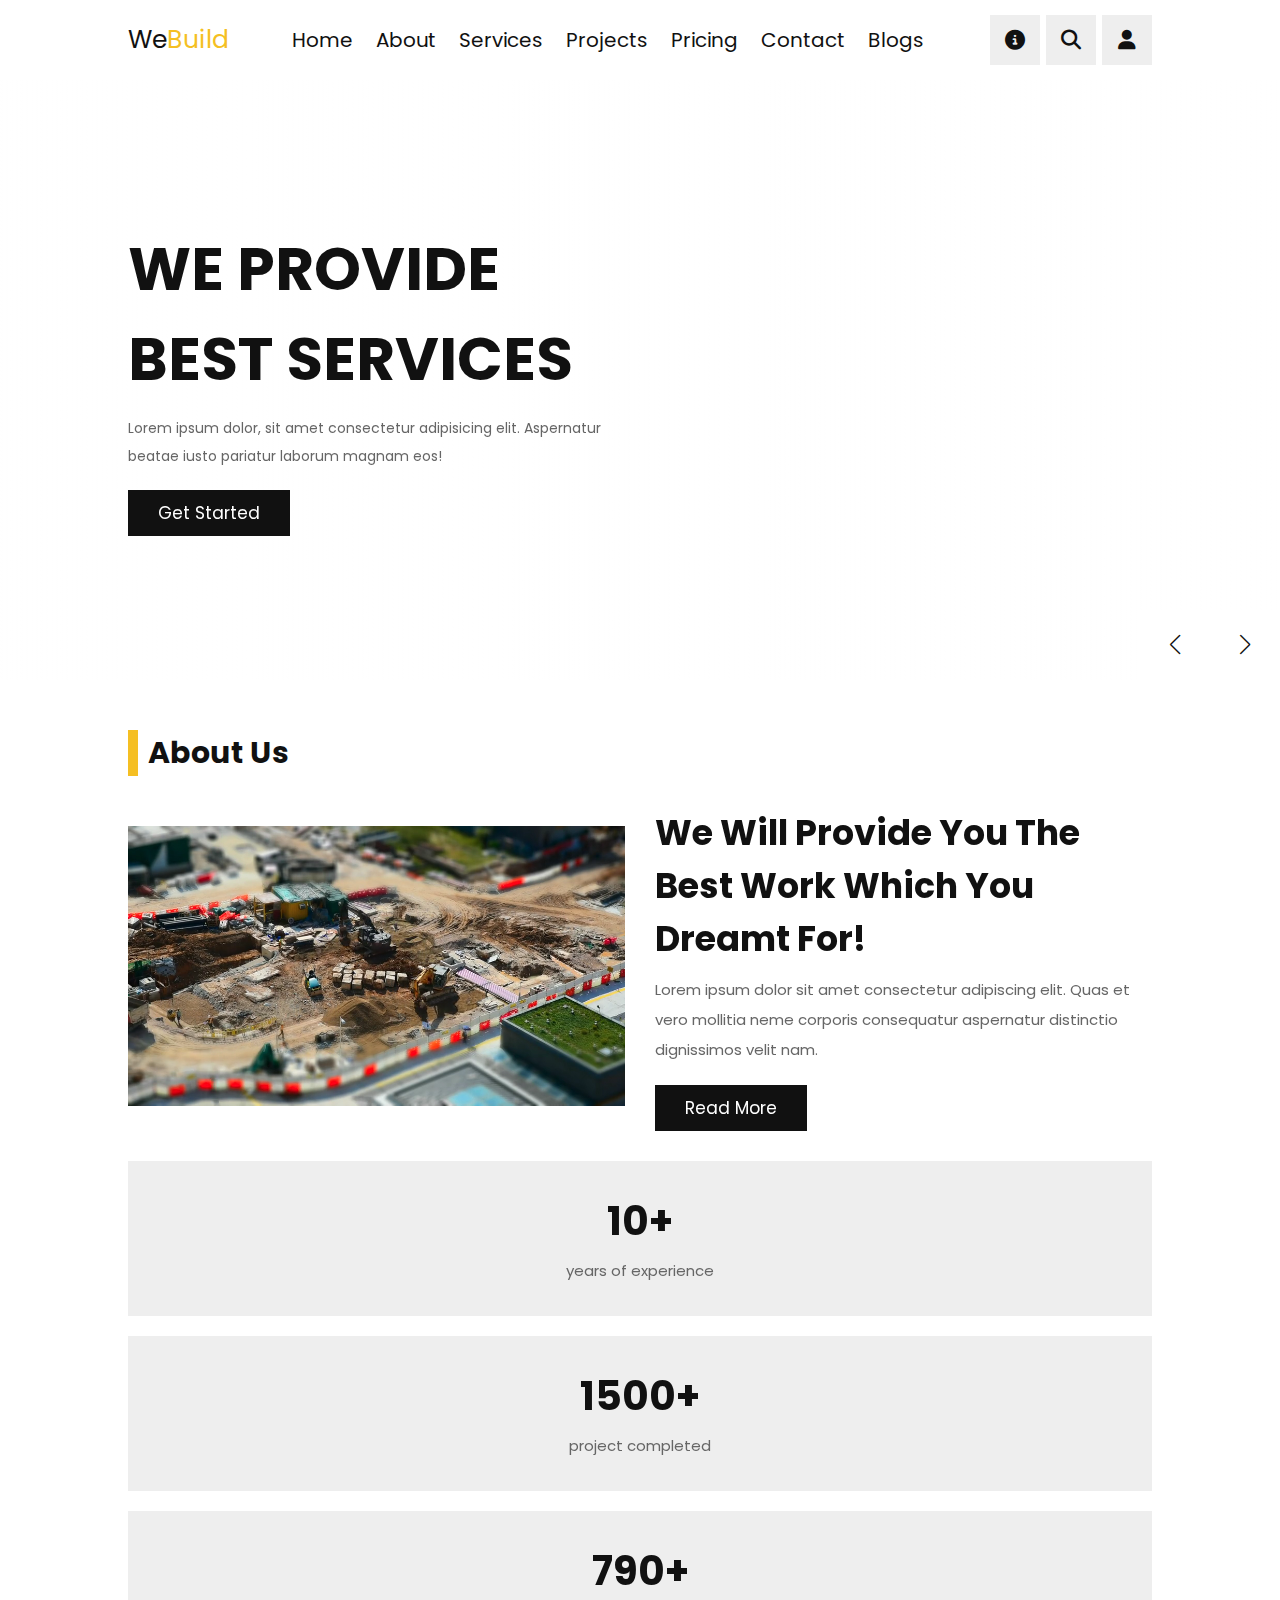
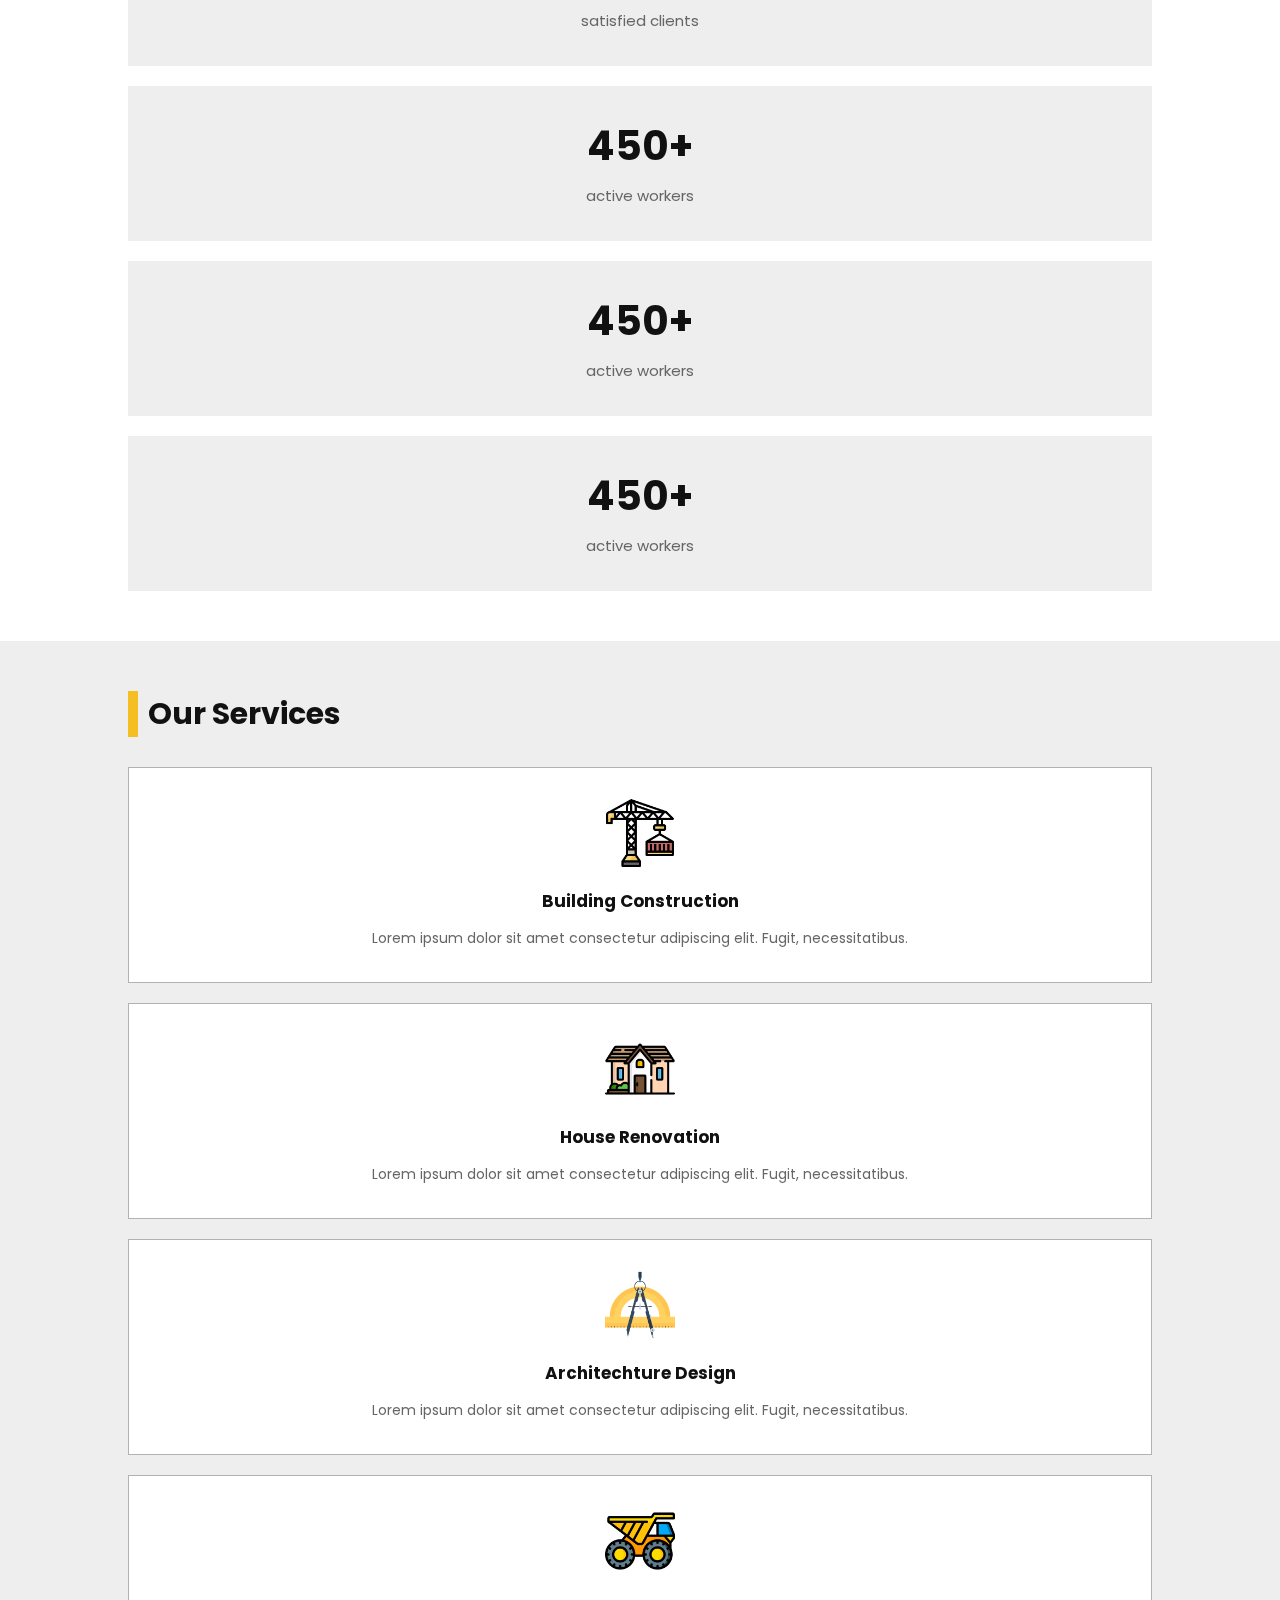
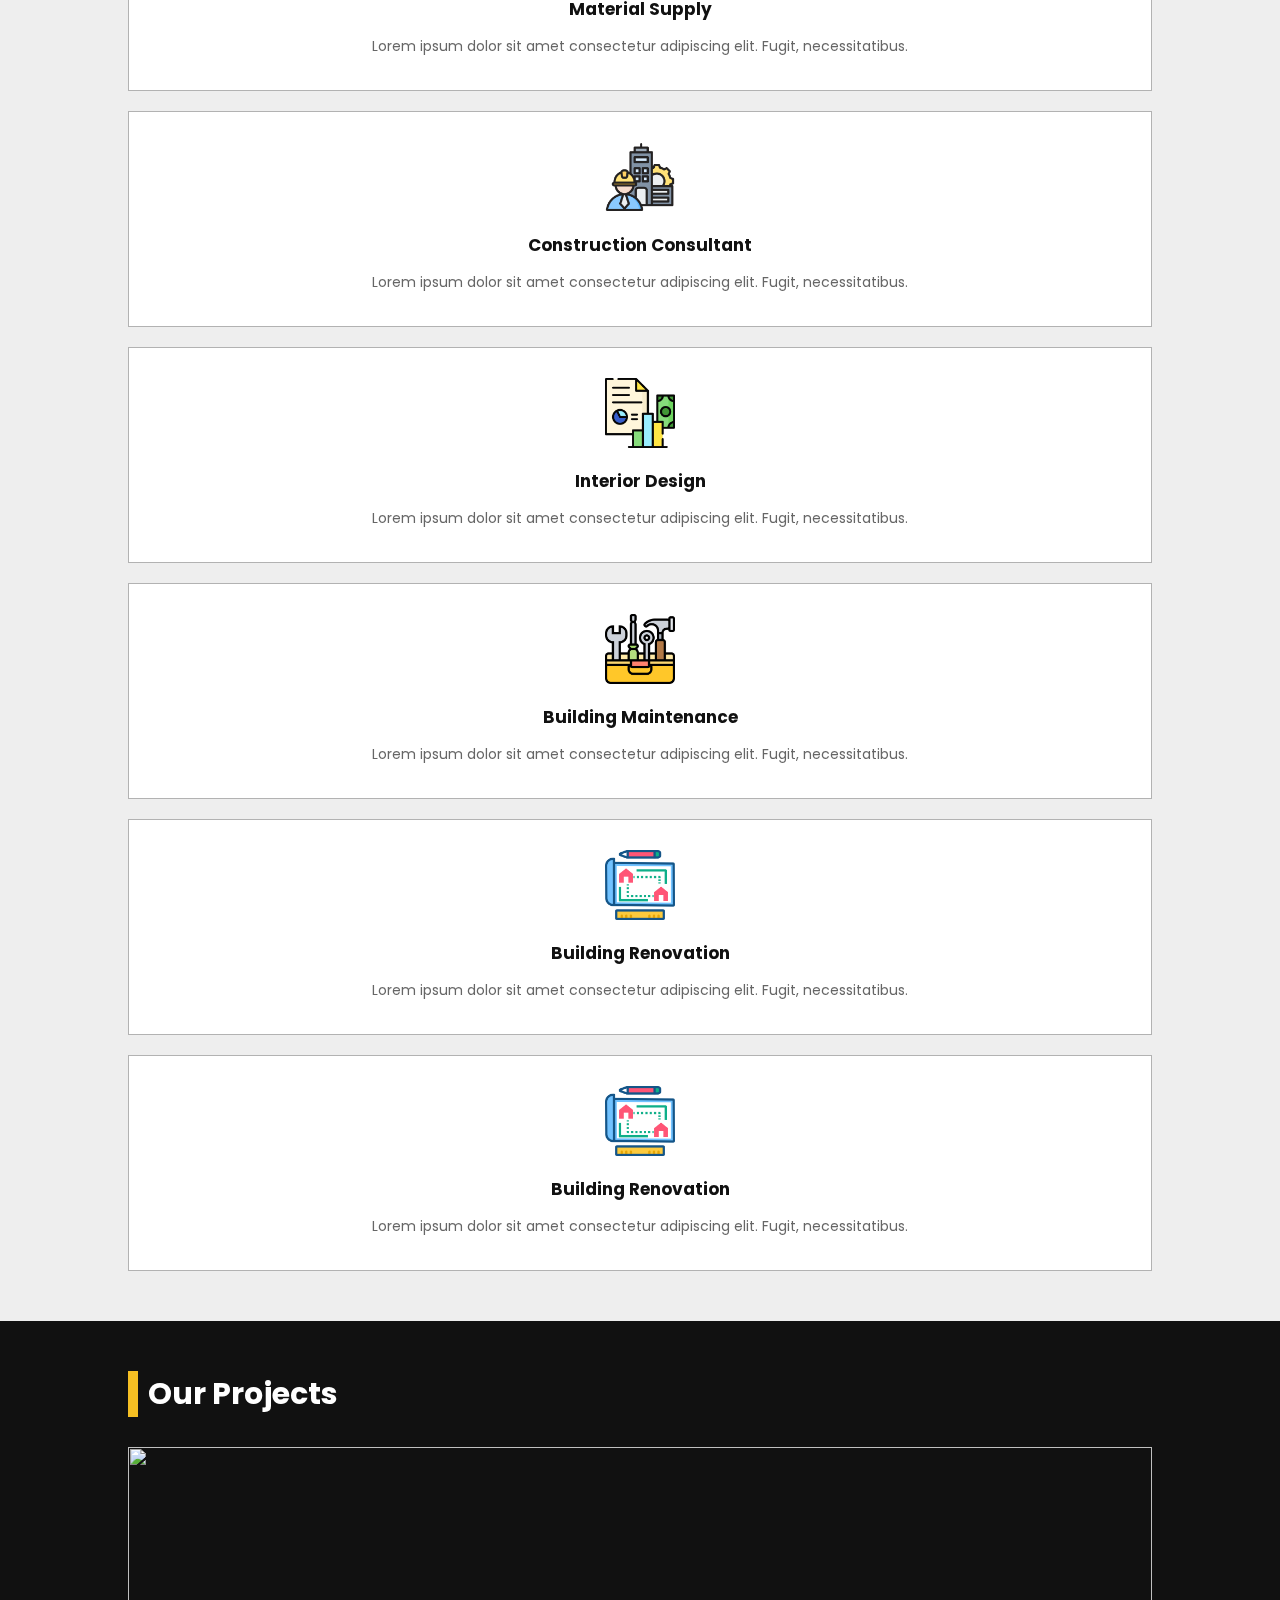
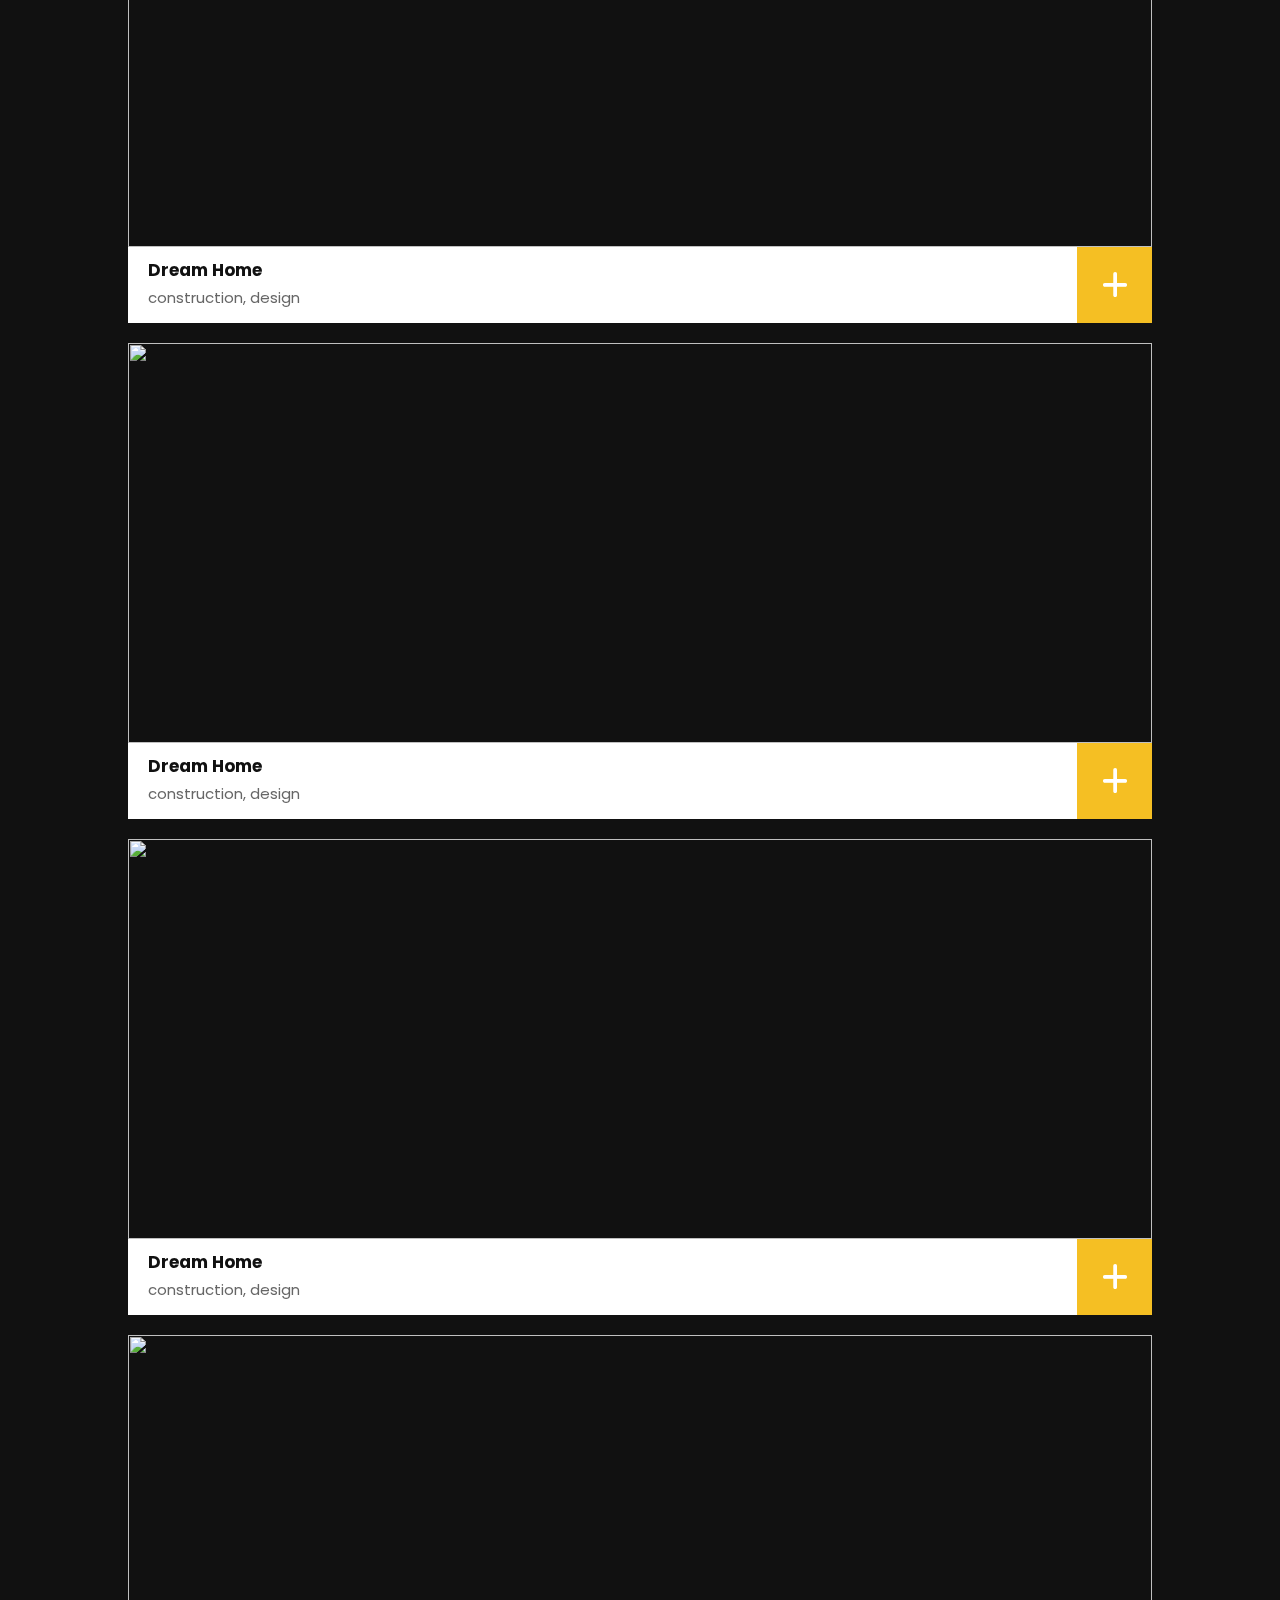
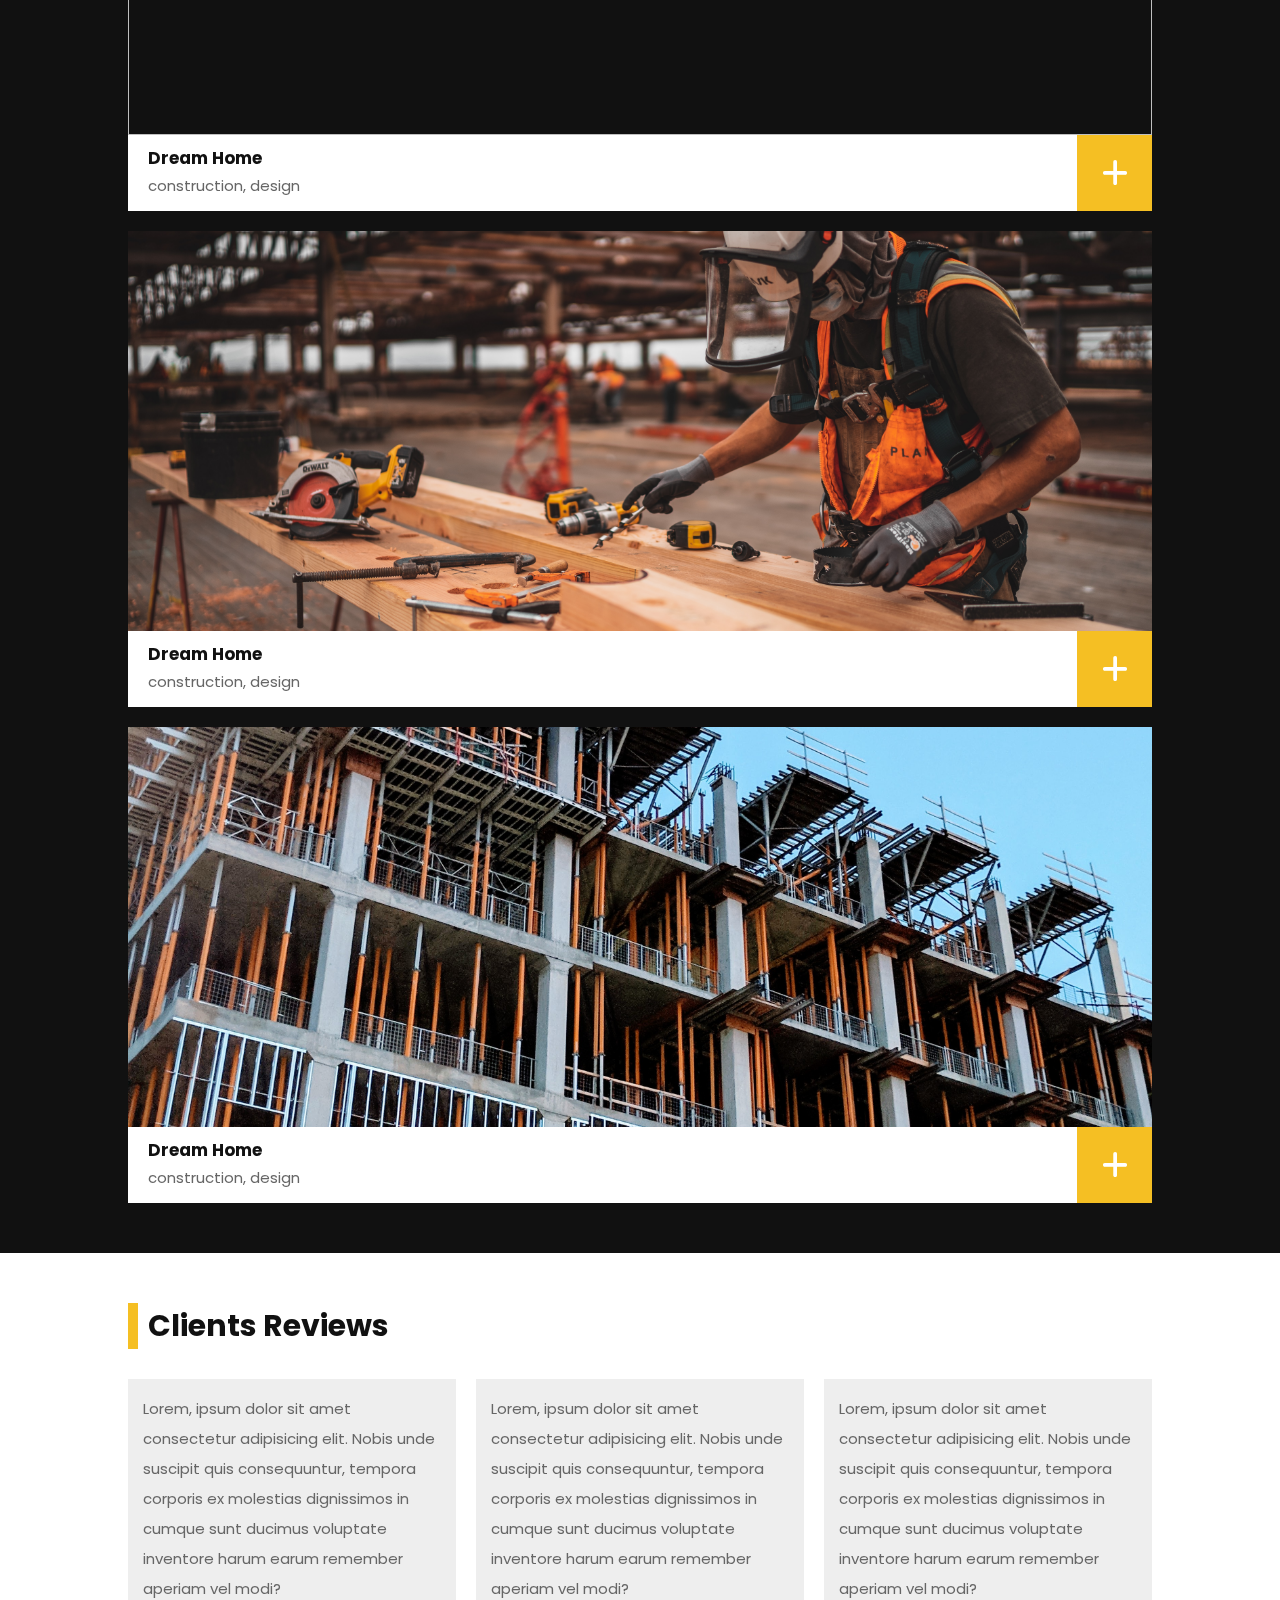
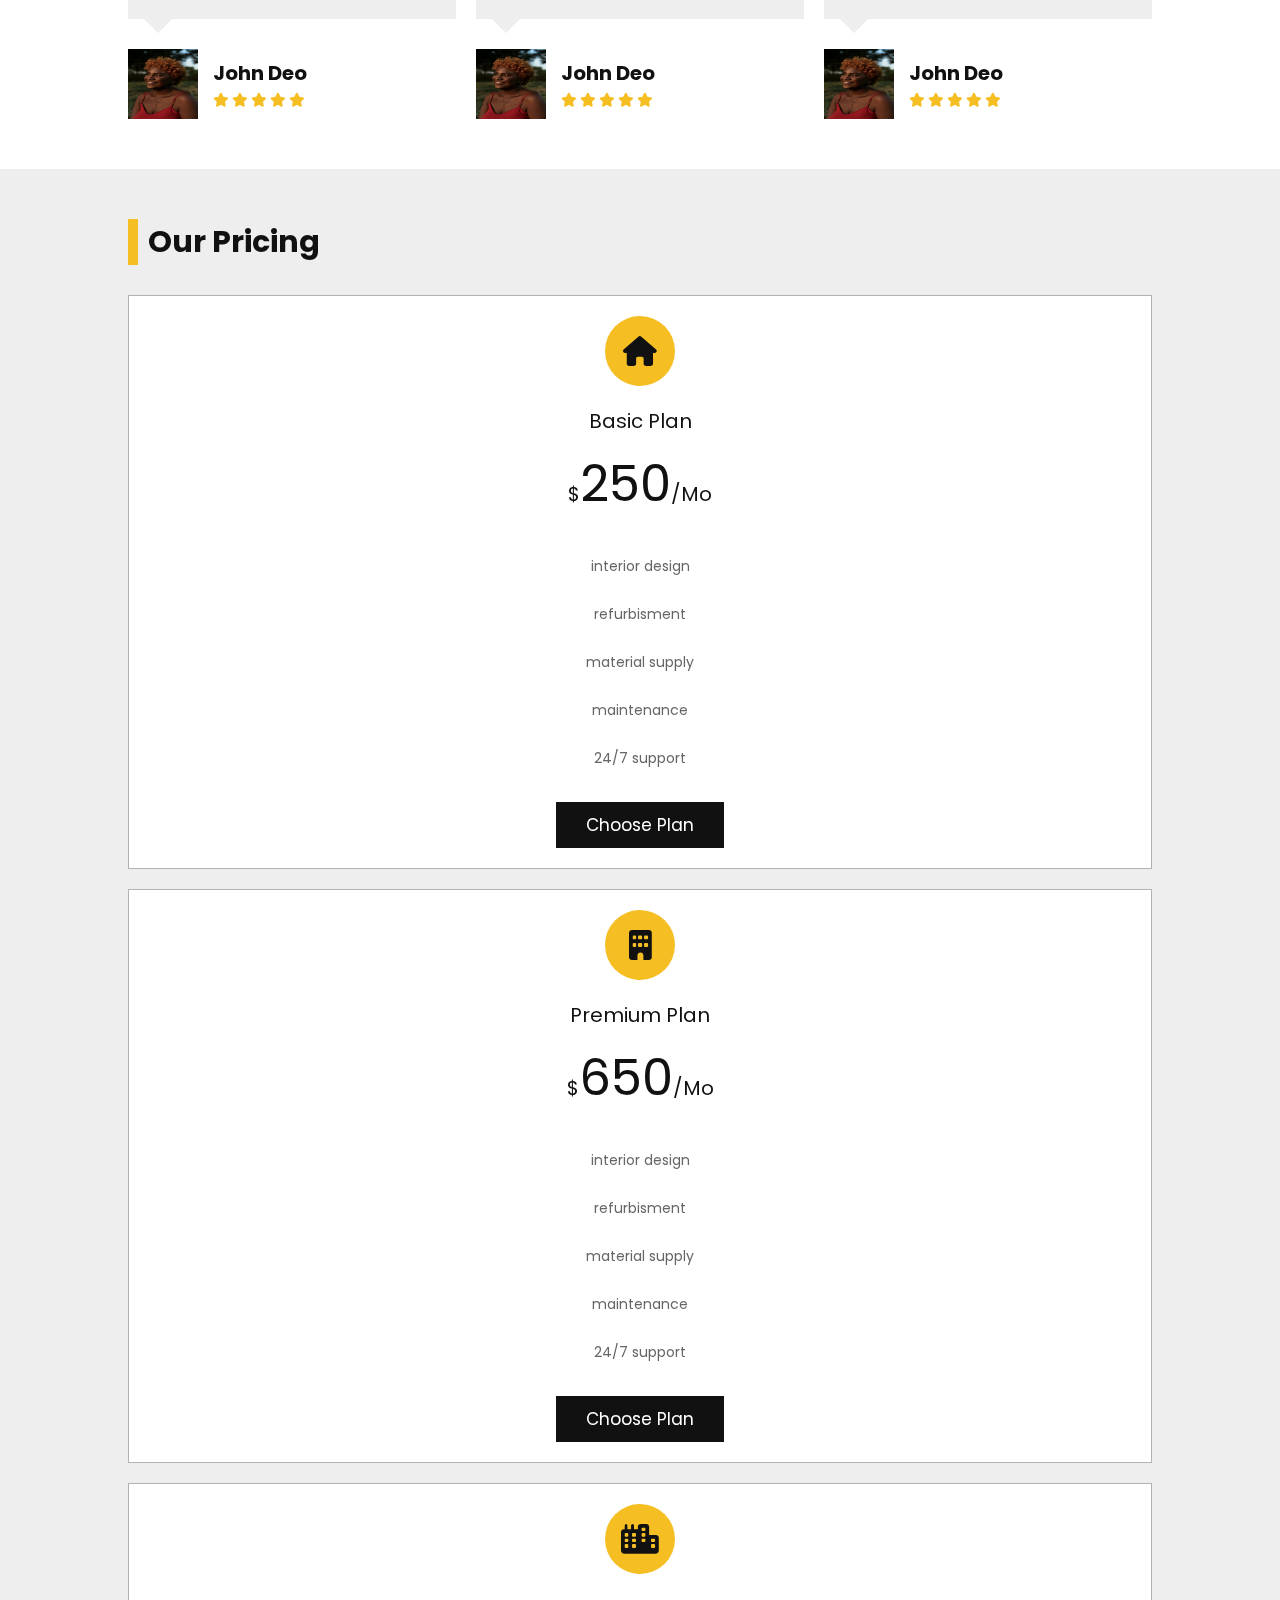
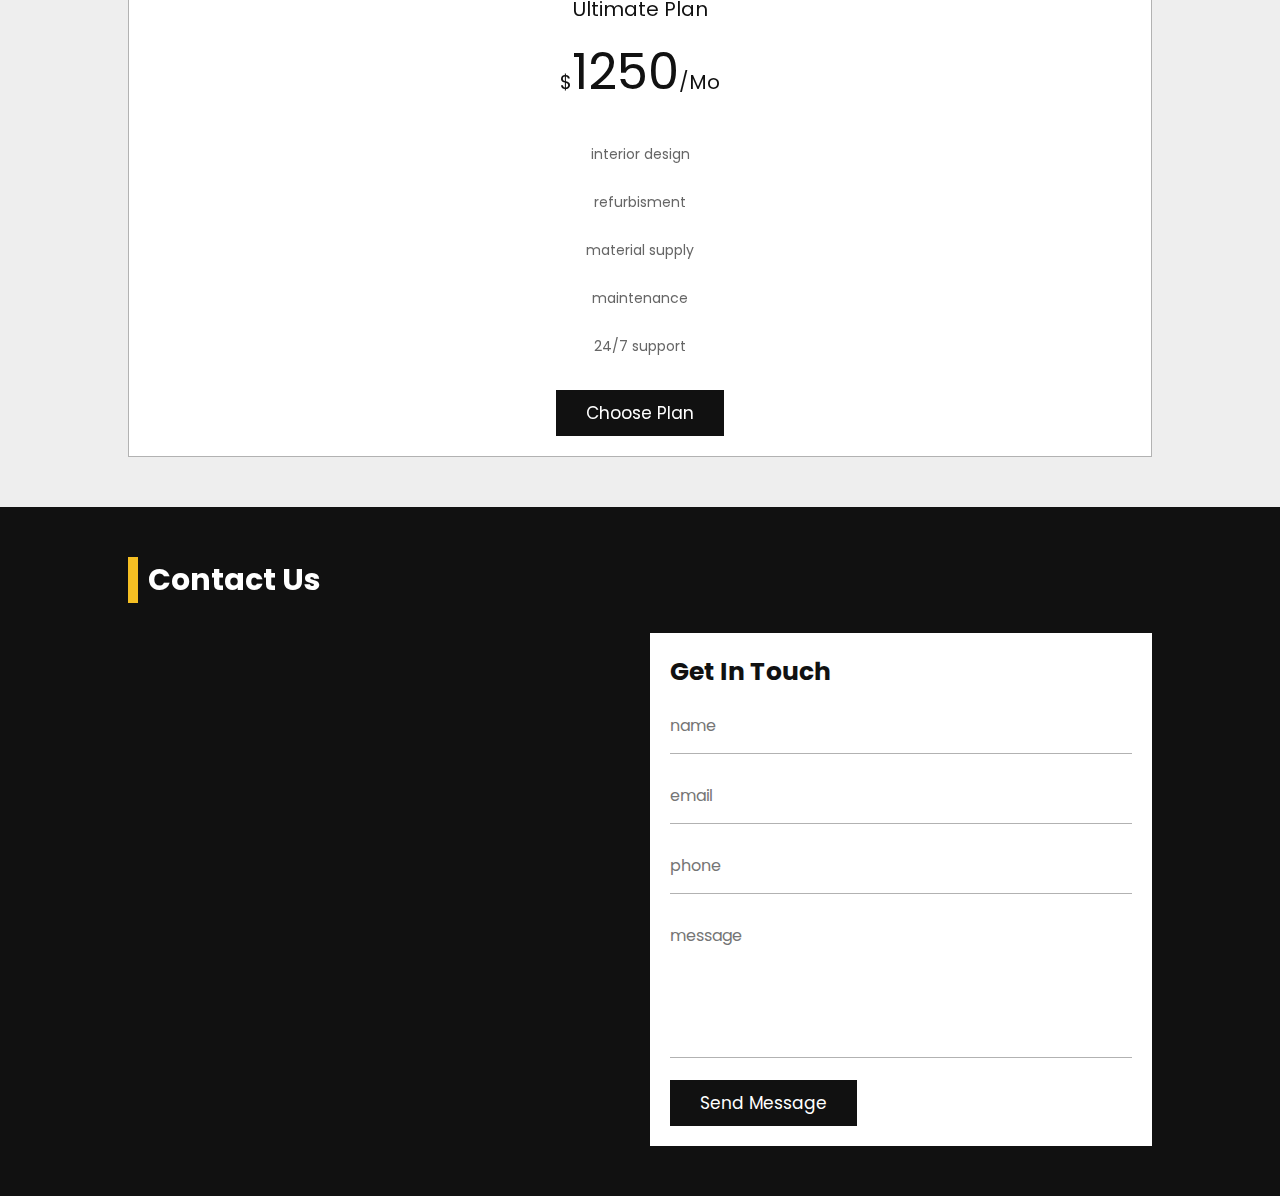
==== commit 87285233: "Fixed gridlines" ====
--- a/New Scratch/index.html
+++ b/New Scratch/index.html
@@ -179,14 +179,20 @@
         </div>
 
         <div class="box">
-            <h3>10+</h3>
-            <p>years of experience</p>
-        </div>
-
-        <div class="box">
             <h3>450+</h3>
             <p>active workers</p>
         </div>
+
+        <div class="box">
+            <h3>450+</h3>
+            <p>active workers</p>
+        </div>
+
+        <div class="box">
+            <h3>450+</h3>
+            <p>active workers</p>
+        </div>
+
     </div>
 
 </section>
@@ -240,6 +246,12 @@
         <div class="box">
             <img src="images/service-7.png" alt="">
             <h3>building maintenance</h3>
+            <p>Lorem ipsum dolor sit amet consectetur adipiscing elit. Fugit, necessitatibus.</p>
+        </div>
+
+        <div class="box">
+            <img src="images/service-8.png" alt="">
+            <h3>building renovation</h3>
             <p>Lorem ipsum dolor sit amet consectetur adipiscing elit. Fugit, necessitatibus.</p>
         </div>
 
--- a/New Scratch/css/style.css
+++ b/New Scratch/css/style.css
@@ -0,0 +1,694 @@
+@import url("https://fonts.googleapis.com/css2?family=Poppins:wght@100;200;300;400;500;600&display=swap");
+:root {
+  --yellow:#f5bf23;
+  --black:#111;
+  --white:#fff;
+  --light-color:#666;
+  --light-bg:#eee;
+  --box-shadow:0 .5rem 1 rem rgba(0,0,0,.1);
+  --border:.1rem solid rgba(0,0,0,.3);
+}
+
+* {
+  font-family: "Poppins", sans-serif;
+  margin: 0;
+  padding: 0;
+  box-sizing: border-box;
+  outline: none;
+  border: none;
+  text-decoration: none;
+}
+
+html {
+  font-size: 62.5%;
+  overflow-x: hidden;
+  scroll-behavior: smooth;
+  scroll-padding-top: 7rem;
+}
+html::-webkit-scrollbar {
+  width: 1rem;
+}
+html::-webkit-scrollbar-track {
+  background: transparent;
+}
+html::-webkit-scrollbar-thumb {
+  background: var(--yellow);
+}
+
+section {
+  padding: 5rem 10%;
+}
+
+.heading {
+  margin-bottom: 3rem;
+  font-size: 3rem;
+  color: var(--black);
+  text-transform: capitalize;
+  padding-left: 1rem;
+  border-left: 1rem solid var(--yellow);
+}
+
+.btn {
+  display: inline-block;
+  margin-top: 1rem;
+  padding: 1rem 3rem;
+  background: var(--black);
+  color: var(--white);
+  cursor: pointer;
+  font-size: 1.7rem;
+  text-transform: capitalize;
+  transition: 0.2s linear;
+}
+.btn:hover {
+  background: var(--yellow);
+  color: var(--black);
+}
+
+@keyframes fadeIn {
+  0% {
+    top: 50%;
+    opacity: 0;
+  }
+}
+.header {
+  position: sticky;
+  top: 0;
+  left: 0;
+  right: 0;
+  box-shadow: var(--box-shadow);
+  padding: 1.5rem 10%;
+  display: flex;
+  align-items: center;
+  justify-content: space-between;
+  z-index: 1000;
+  background: var(--white);
+}
+.header .logo {
+  font-size: 2.5rem;
+  color: var(--black);
+  text-transform: capitalize;
+}
+.header .logo span {
+  color: var(--yellow);
+}
+.header .navbar a {
+  font-size: 2rem;
+  color: var(--black);
+  text-transform: capitalize;
+  margin: 0 1rem;
+}
+.header .navbar a:hover {
+  color: var(--yellow);
+}
+.header .icons div {
+  height: 5rem;
+  width: 5rem;
+  line-height: 5rem;
+  font-size: 2rem;
+  background: var(--light-bg);
+  color: var(--black);
+  cursor: pointer;
+  text-align: center;
+  margin-left: 0.3rem;
+}
+.header .icons div:hover {
+  background: var(--black);
+  color: var(--white);
+}
+.header #menu-btn {
+  display: none;
+}
+.header .search-form {
+  position: absolute;
+  top: 120%;
+  left: 50%;
+  transform: translateX(-50%);
+  width: 70rem;
+  background: var(--white);
+  box-shadow: var(--box-shadow);
+  padding: 1rem;
+  display: none;
+  align-items: center;
+  gap: 1rem;
+  animation: fadeIn 0.2s linear;
+}
+.header .search-form.active {
+  display: flex;
+}
+.header .search-form input {
+  width: 100%;
+  padding: 1.2rem 1.4rem;
+  background: var(--light-bg);
+  font-size: 1.6rem;
+  color: var(--light-color);
+}
+.header .search-form label {
+  font-size: 2.5rem;
+  color: var(--black);
+  cursor: pointer;
+  margin: 0 1rem;
+}
+.header .search-form label:hover {
+  color: var(--yellow);
+}
+.header .login-form {
+  position: absolute;
+  top: 120%;
+  left: 50%;
+  transform: translateX(-50%);
+  width: 40rem;
+  background: var(--white);
+  box-shadow: var(--box-shadow);
+  padding: 2rem;
+  text-align: center;
+  animation: fadeIn 0.2s linear;
+  display: none;
+}
+.header .login-form.active {
+  display: block;
+}
+.header .login-form h3 {
+  font-size: 2.5rem;
+  color: var(--black);
+  text-transform: capitalize;
+  padding-bottom: 1rem;
+  text-transform: uppercase;
+}
+.header .login-form .box {
+  width: 100%;
+  padding: 1.2rem 1.4rem;
+  background: var(--light-bg);
+  font-size: 1.6rem;
+  color: var(--light-color);
+  margin: 0.7rem 0;
+}
+.header .login-form .flex {
+  display: flex;
+  align-items: center;
+  gap: 0.5rem;
+  padding-top: 1.5rem;
+  padding-bottom: 1rem;
+}
+.header .login-form .flex label {
+  font-size: 1.5rem;
+  color: var(--light-color);
+  cursor: pointer;
+}
+.header .login-form .flex a {
+  font-size: 1.5rem;
+  color: var(--light-color);
+  margin-left: auto;
+}
+.header .login-form .flex a:hover {
+  color: var(--yellow);
+  text-decoration: underline;
+}
+.header .login-form .btn {
+  width: 100%;
+}
+.header .login-form p {
+  font-size: 1.5rem;
+  color: var(--light-color);
+  line-height: 2;
+  padding-top: 1.5rem;
+}
+.header .login-form p a {
+  color: var(--yellow);
+}
+.header .login-form p a:hover {
+  text-decoration: underline;
+}
+
+.contact-info {
+  position: fixed;
+  top: 0;
+  right: 0;
+  width: 35rem;
+  background: var(--white);
+  height: 100%;
+  text-align: center;
+  z-index: 1100;
+  padding: 0 2rem;
+  padding-top: 5rem;
+  display: none;
+}
+.contact-info.active {
+  box-shadow: 0 0 0 100vw rgba(0, 0, 0, 0.7);
+  display: block;
+}
+.contact-info #close-contact-info {
+  position: absolute;
+  top: 1rem;
+  right: 1.5rem;
+  cursor: pointer;
+  font-size: 4rem;
+  color: var(--black);
+}
+.contact-info #close-contact-info:hover {
+  transform: rotate(90deg);
+}
+.contact-info .info {
+  padding: 2rem 0;
+}
+.contact-info .info i {
+  height: 5rem;
+  width: 5rem;
+  line-height: 5rem;
+  font-size: 2rem;
+  background: var(--light-bg);
+  color: var(--black);
+  cursor: pointer;
+  text-align: center;
+  margin-bottom: 0.5rem;
+}
+.contact-info .info i:hover {
+  background: var(--black);
+  color: var(--white);
+}
+.contact-info .info h3 {
+  font-size: 2rem;
+  color: var(--black);
+  text-transform: capitalize;
+  padding: 1rem 0;
+}
+.contact-info .info p {
+  font-size: 1.5rem;
+  color: var(--light-color);
+  line-height: 2;
+}
+.contact-info .share {
+  padding-top: 2rem;
+  border-top: var(--border);
+  margin-top: 1rem;
+}
+.contact-info .share a {
+  height: 5rem;
+  width: 5rem;
+  line-height: 5rem;
+  font-size: 2rem;
+  background: var(--light-bg);
+  color: var(--black);
+  cursor: pointer;
+  text-align: center;
+  margin: 0 0.3rem;
+}
+.contact-info .share a:hover {
+  background: var(--black);
+  color: var(--white);
+}
+
+.home {
+  padding: 0;
+}
+.home .slide {
+  min-height: 60rem;
+  display: flex;
+  align-items: center;
+  position: relative;
+  background-size: cover !important;
+  background-position: center !important;
+}
+.home .slide::before {
+  content: "";
+  position: absolute;
+  top: 0;
+  left: 0;
+  height: 100%;
+  width: 100%;
+  background: linear-gradient(90deg, var(--white), transparent);
+}
+.home .slide .content {
+  width: 50rem;
+  position: relative;
+}
+.home .slide .content h3 {
+  font-size: 6rem;
+  color: var(--black);
+  text-transform: capitalize;
+  text-transform: uppercase;
+}
+.home .slide .content p {
+  font-size: 1.4rem;
+  color: var(--light-color);
+  line-height: 2;
+  padding: 1rem 0;
+}
+.home .swiper-button-next,
+.home .swiper-button-prev {
+  top: initial;
+  bottom: 0;
+  left: initial;
+  right: 0;
+  height: 7rem;
+  width: 7rem;
+  line-height: 7rem;
+  font-size: 3rem;
+  background: var(--white);
+}
+.home .swiper-button-next:hover,
+.home .swiper-button-prev:hover {
+  background: var(--yellow);
+}
+.home .swiper-button-next::after,
+.home .swiper-button-prev::after {
+  font-size: 2rem;
+  color: var(--black);
+}
+.home .swiper-button-prev {
+  right: 7rem;
+}
+
+.about .row {
+  display: flex;
+  align-items: center;
+  flex-wrap: wrap;
+  gap: 3rem;
+}
+.about .row .video {
+  flex: 1 1 41rem;
+}
+.about .row .video video {
+  width: 100%;
+}
+.about .row .content {
+  flex: 1 1 41rem;
+}
+.about .row .content h3 {
+  font-size: 3.5rem;
+  color: var(--black);
+  text-transform: capitalize;
+}
+.about .row .content p {
+  font-size: 1.5rem;
+  color: var(--light-color);
+  line-height: 2;
+  padding: 1rem 0;
+}
+.about .box-container {
+  margin-top: 3rem;
+  display: grid;
+  grid-template-columns: repeat auto-fit, minmax(25rem, 1fr);
+  gap: 2rem;
+  align-items: flex-end;
+}
+.about .box-container .box {
+  text-align: center;
+  background: var(--light-bg);
+  padding: 3rem 2rem;
+}
+.about .box-container .box h3 {
+  font-size: 4rem;
+  color: var(--black);
+  text-transform: capitalize;
+}
+.about .box-container .box p {
+  font-size: 1.5rem;
+  color: var(--light-color);
+  line-height: 2;
+  padding-top: 0.5rem;
+}
+
+.services {
+  background: var(--light-bg);
+}
+.services .box-container {
+  display: grid;
+  grid-template-columns: repeat auto-fit, minmax(25rem, 1fr);
+  gap: 2rem;
+}
+.services .box-container .box {
+  text-align: center;
+  padding: 3rem;
+  background: var(--white);
+  box-shadow: var(--box-shadow);
+  border: var(--border);
+}
+.services .box-container .box:hover img {
+  transform: translateY(-1rem);
+}
+.services .box-container .box img {
+  height: 7rem;
+  margin-bottom: 0.5rem;
+  transition: 0.2s linear;
+}
+.services .box-container .box h3 {
+  font-size: 1.7rem;
+  color: var(--black);
+  text-transform: capitalize;
+  padding: 1rem 0;
+}
+.services .box-container .box p {
+  font-size: 1.4rem;
+  color: var(--light-color);
+  line-height: 2;
+}
+
+.projects {
+  background: var(--black);
+}
+.projects .heading {
+  color: var(--white);
+}
+.projects .box-container {
+  display: grid;
+  grid-template-columns: repeat auto-fit, minmax(30rem, 1fr);
+  gap: 2rem;
+}
+.projects .box-container .box {
+  cursor: initial;
+}
+.projects .box-container .box:hover .image img {
+  transform: scale(1.1);
+}
+.projects .box-container .box .image {
+  height: 40rem;
+  overflow: hidden;
+}
+.projects .box-container .box .image img {
+  height: 100%;
+  width: 100%;
+  -o-object-fit: cover;
+     object-fit: cover;
+  transition: 0.2s linear;
+}
+.projects .box-container .box .content {
+  display: flex;
+  background: var(--white);
+  justify-content: space-between;
+}
+.projects .box-container .box .content .info {
+  padding: 1rem 2rem;
+}
+.projects .box-container .box .content .info h3 {
+  font-size: 1.7rem;
+  color: var(--black);
+  text-transform: capitalize;
+}
+.projects .box-container .box .content .info p {
+  font-size: 1.5rem;
+  color: var(--light-color);
+  line-height: 2;
+}
+.projects .box-container .box .content i {
+  width: 7.5rem;
+  font-size: 3rem;
+  background: var(--yellow);
+  color: var(--white);
+  cursor: pointer;
+  text-align: center;
+  line-height: 7.5rem;
+}
+
+.reviews .slide p {
+  padding: 1.5rem;
+  background: var(--light-bg);
+  position: relative;
+  margin-bottom: 3rem;
+  font-size: 1.5rem;
+  color: var(--light-color);
+  line-height: 2;
+}
+.reviews .slide p::before {
+  content: "";
+  position: absolute;
+  bottom: -1rem;
+  left: 2rem;
+  height: 2rem;
+  width: 2rem;
+  background: var(--light-bg);
+  transform: rotate(45deg);
+}
+.reviews .slide .user {
+  display: flex;
+  align-items: center;
+  gap: 1.5rem;
+}
+.reviews .slide .user img {
+  height: 7rem;
+  width: 7rem;
+}
+.reviews .slide .user h3 {
+  font-size: 2rem;
+  color: var(--black);
+  text-transform: capitalize;
+}
+.reviews .slide .user .stars {
+  padding-top: 0.5rem;
+}
+.reviews .slide .user .stars i {
+  font-size: 1.4rem;
+  color: var(--yellow);
+}
+
+.pricing {
+  background: var(--light-bg);
+}
+.pricing .box-container {
+  display: grid;
+  grid-template-columns: repeat auto-fit, minmax(30rem, 1fr);
+  gap: 2rem;
+}
+.pricing .box-container .box {
+  background: var(--white);
+  text-align: center;
+  padding: 2rem;
+  border: var(--border);
+  box-shadow: var(--box-shadow);
+}
+.pricing .box-container .box i {
+  font-size: 3rem;
+  height: 7rem;
+  width: 7rem;
+  line-height: 7rem;
+  border-radius: 50%;
+  margin-bottom: 2rem;
+  background: var(--yellow);
+  color: var(--black);
+}
+.pricing .box-container .box h3 {
+  font-size: 2rem;
+  color: var(--black);
+  text-transform: capitalize;
+  font-weight: normal;
+}
+.pricing .box-container .box .price {
+  padding: 1rem 0;
+  font-size: 5rem;
+  color: var(--black);
+  text-transform: capitalize;
+}
+.pricing .box-container .box .price span {
+  font-size: 2rem;
+}
+.pricing .box-container .box .list {
+  padding: 1rem 0;
+}
+.pricing .box-container .box .list p {
+  padding: 1rem 0;
+  font-size: 1.4rem;
+  color: var(--light-color);
+  line-height: 2;
+}
+
+.contact {
+  background: var(--black);
+}
+.contact .heading {
+  color: var(--white);
+}
+.contact .row {
+  display: flex;
+  flex-wrap: wrap;
+  gap: 2rem;
+}
+.contact .row .map {
+  flex: 1 1 41rem;
+  width: 100%;
+}
+.contact .row form {
+  flex: 1 1 41rem;
+  background: var(--white);
+  padding: 2rem;
+}
+.contact .row form h3 {
+  font-size: 2.5rem;
+  color: var(--black);
+  text-transform: capitalize;
+}
+.contact .row form .box {
+  margin: 0.7rem 0;
+  width: 100%;
+  padding: 1.5rem 0;
+  border-bottom: var(--border);
+  font-size: 1.6rem;
+  color: var(--light-color);
+}
+.contact .row form .box:focus {
+  border-color: var(--yellow);
+}
+.contact .row form textarea {
+  height: 15rem;
+  resize: none;
+}
+
+@media (max-width: 1200px) {
+  .header {
+    padding: 1.5rem 2rem;
+  }
+  section {
+    padding: 3rem 5%;
+  }
+}
+@media (max-width: 991px) {
+  html {
+    font-size: 55%;
+  }
+  section {
+    padding: 3rem 2rem;
+  }
+  .header #menu-btn {
+    display: inline-block;
+  }
+  .header .navbar {
+    position: absolute;
+    top: 99%;
+    left: 0;
+    right: 0;
+    background: var(--white);
+    border-top: var(--border);
+    border-bottom: var(--border);
+    -webkit-clip-path: polygon(0 0, 100% 0, 100% 0, 0 0);
+            clip-path: polygon(0 0, 100% 0, 100% 0, 0 0);
+    transition: 0.2s linear;
+  }
+  .header .navbar.active {
+    -webkit-clip-path: polygon(0 0, 100% 0, 100% 100%, 0 100%);
+            clip-path: polygon(0 0, 100% 0, 100% 100%, 0 100%);
+  }
+  .header .navbar a {
+    display: block;
+    margin: 2em;
+  }
+}
+@media (max-width: 768px) {
+  .header .search-form {
+    width: 90%;
+  }
+  .header .login-form {
+    width: 90%;
+  }
+  .home .slide {
+    justify-content: center;
+  }
+  .home .slide .content {
+    text-align: center;
+  }
+  .home .slide .content h3 {
+    font-size: 3rem;
+  }
+}
+@media (max-width: 450px) {
+  html {
+    font-size: 50%;
+  }
+}/*# sourceMappingURL=style.css.map */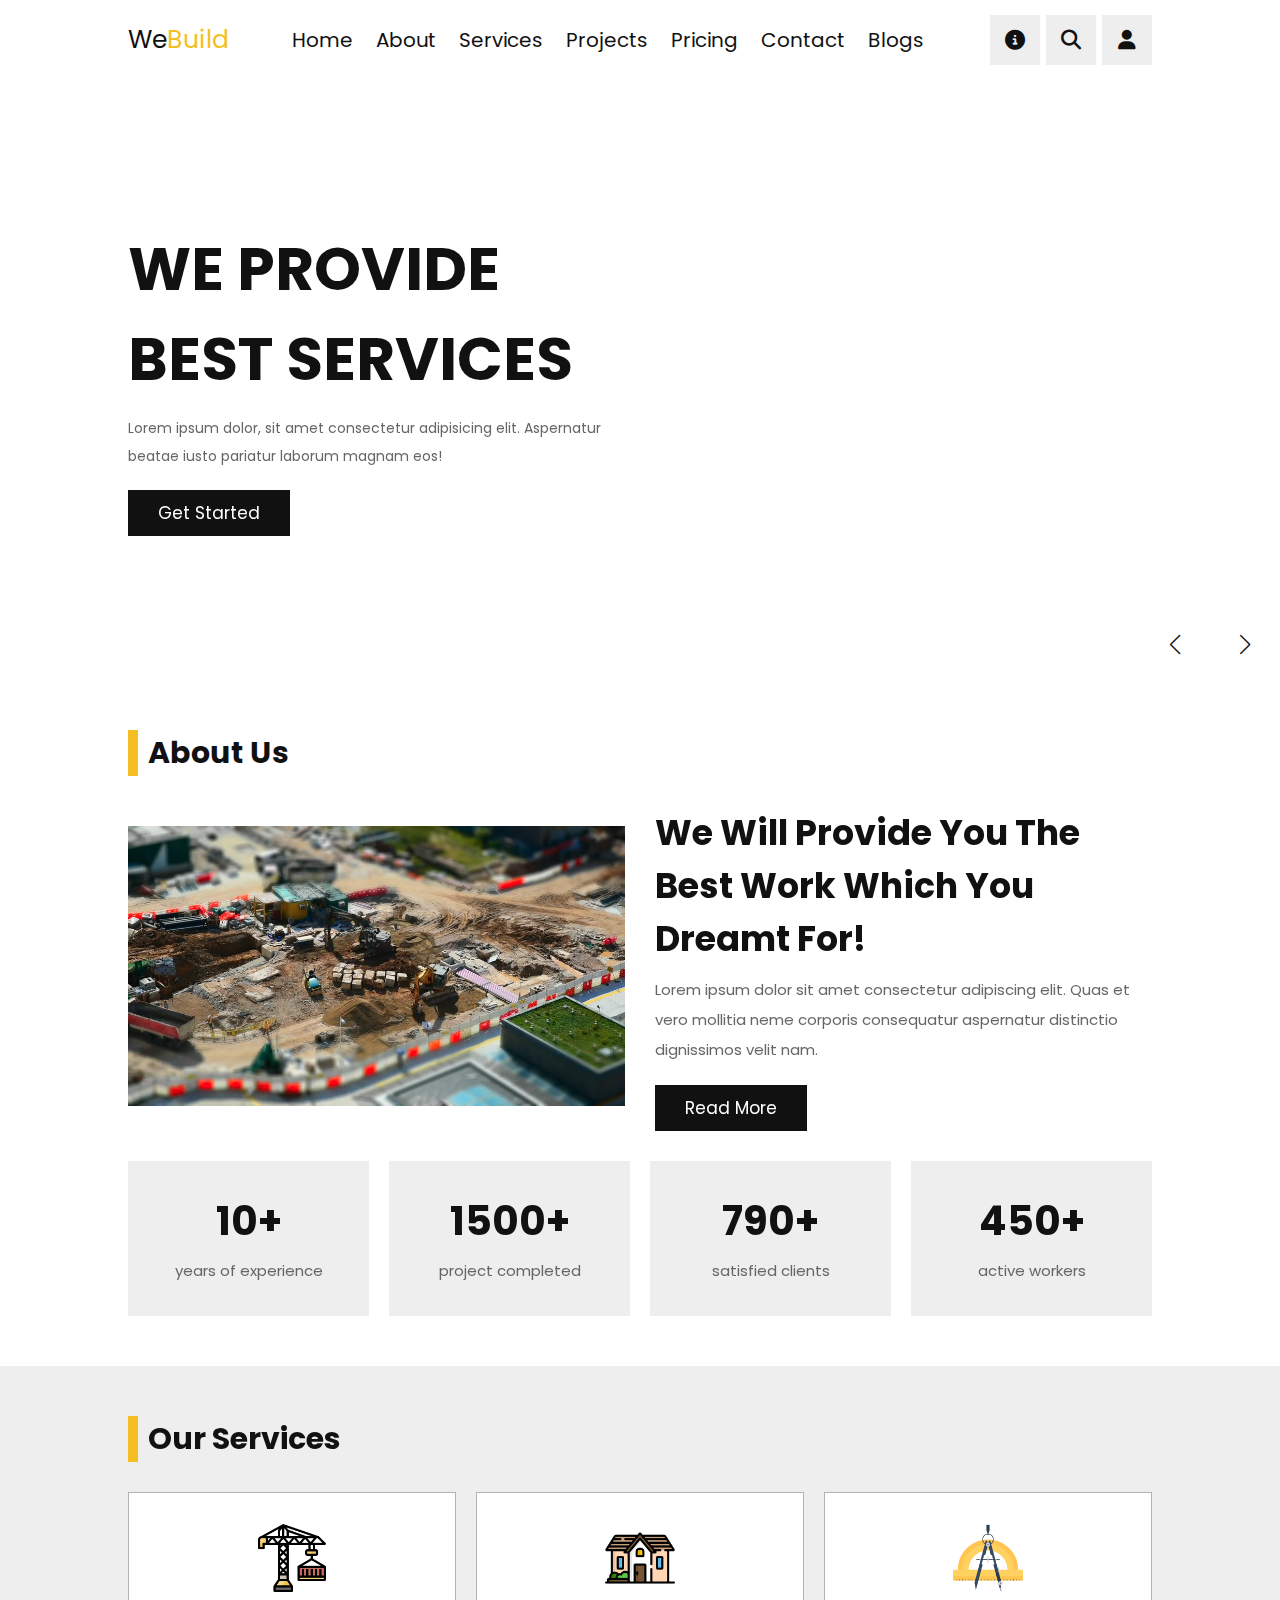
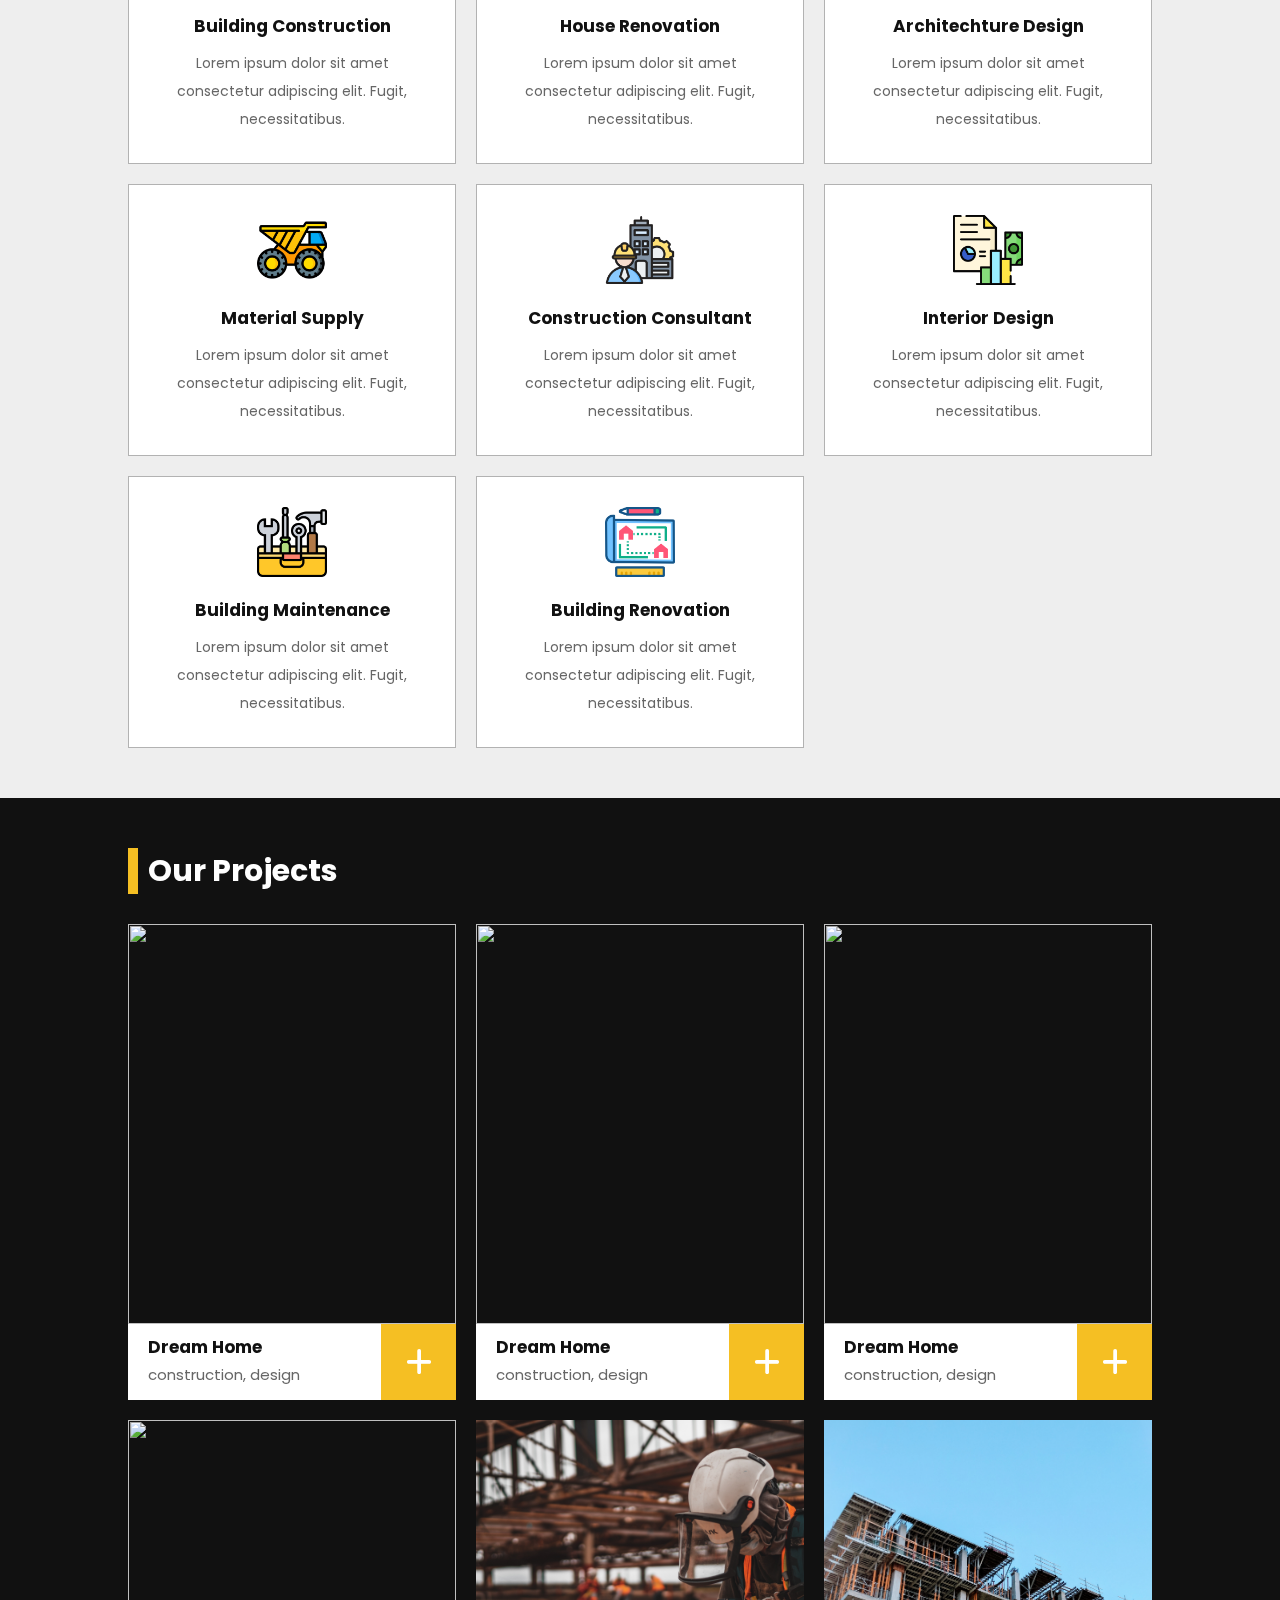
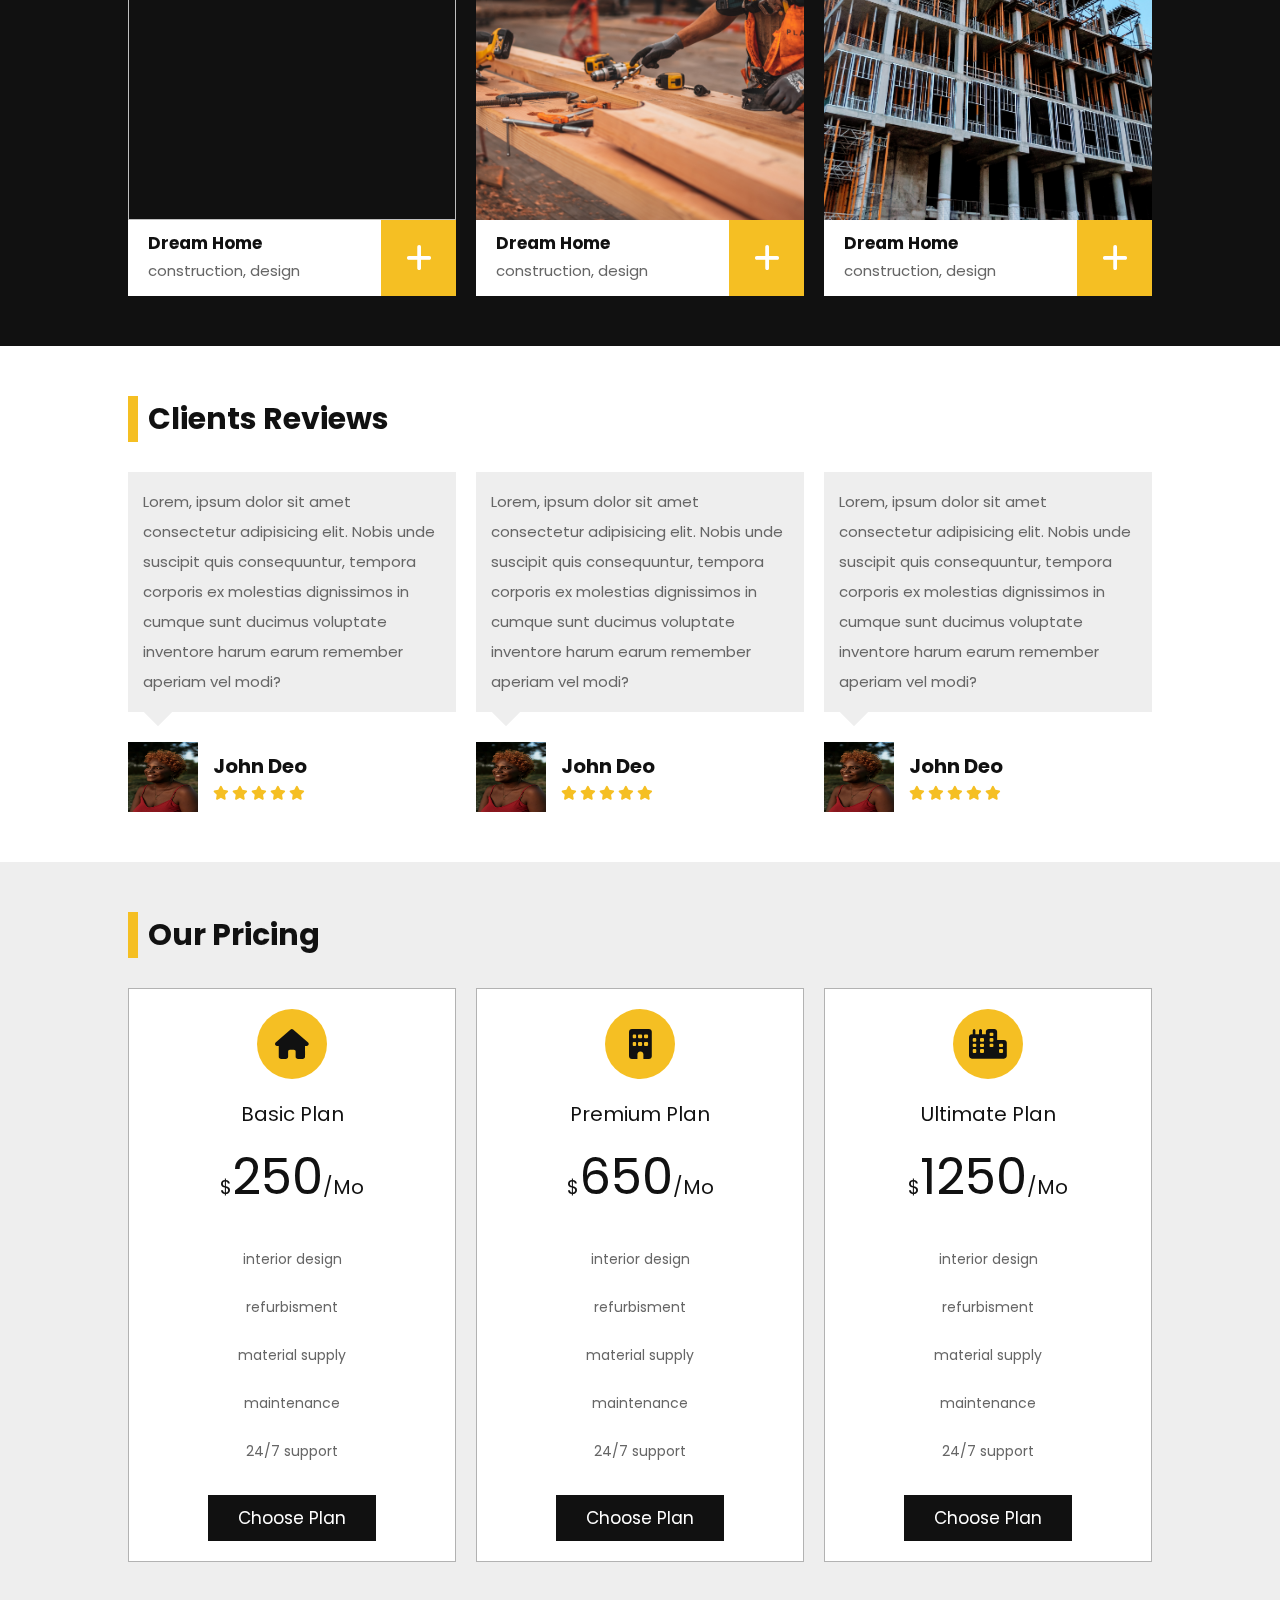
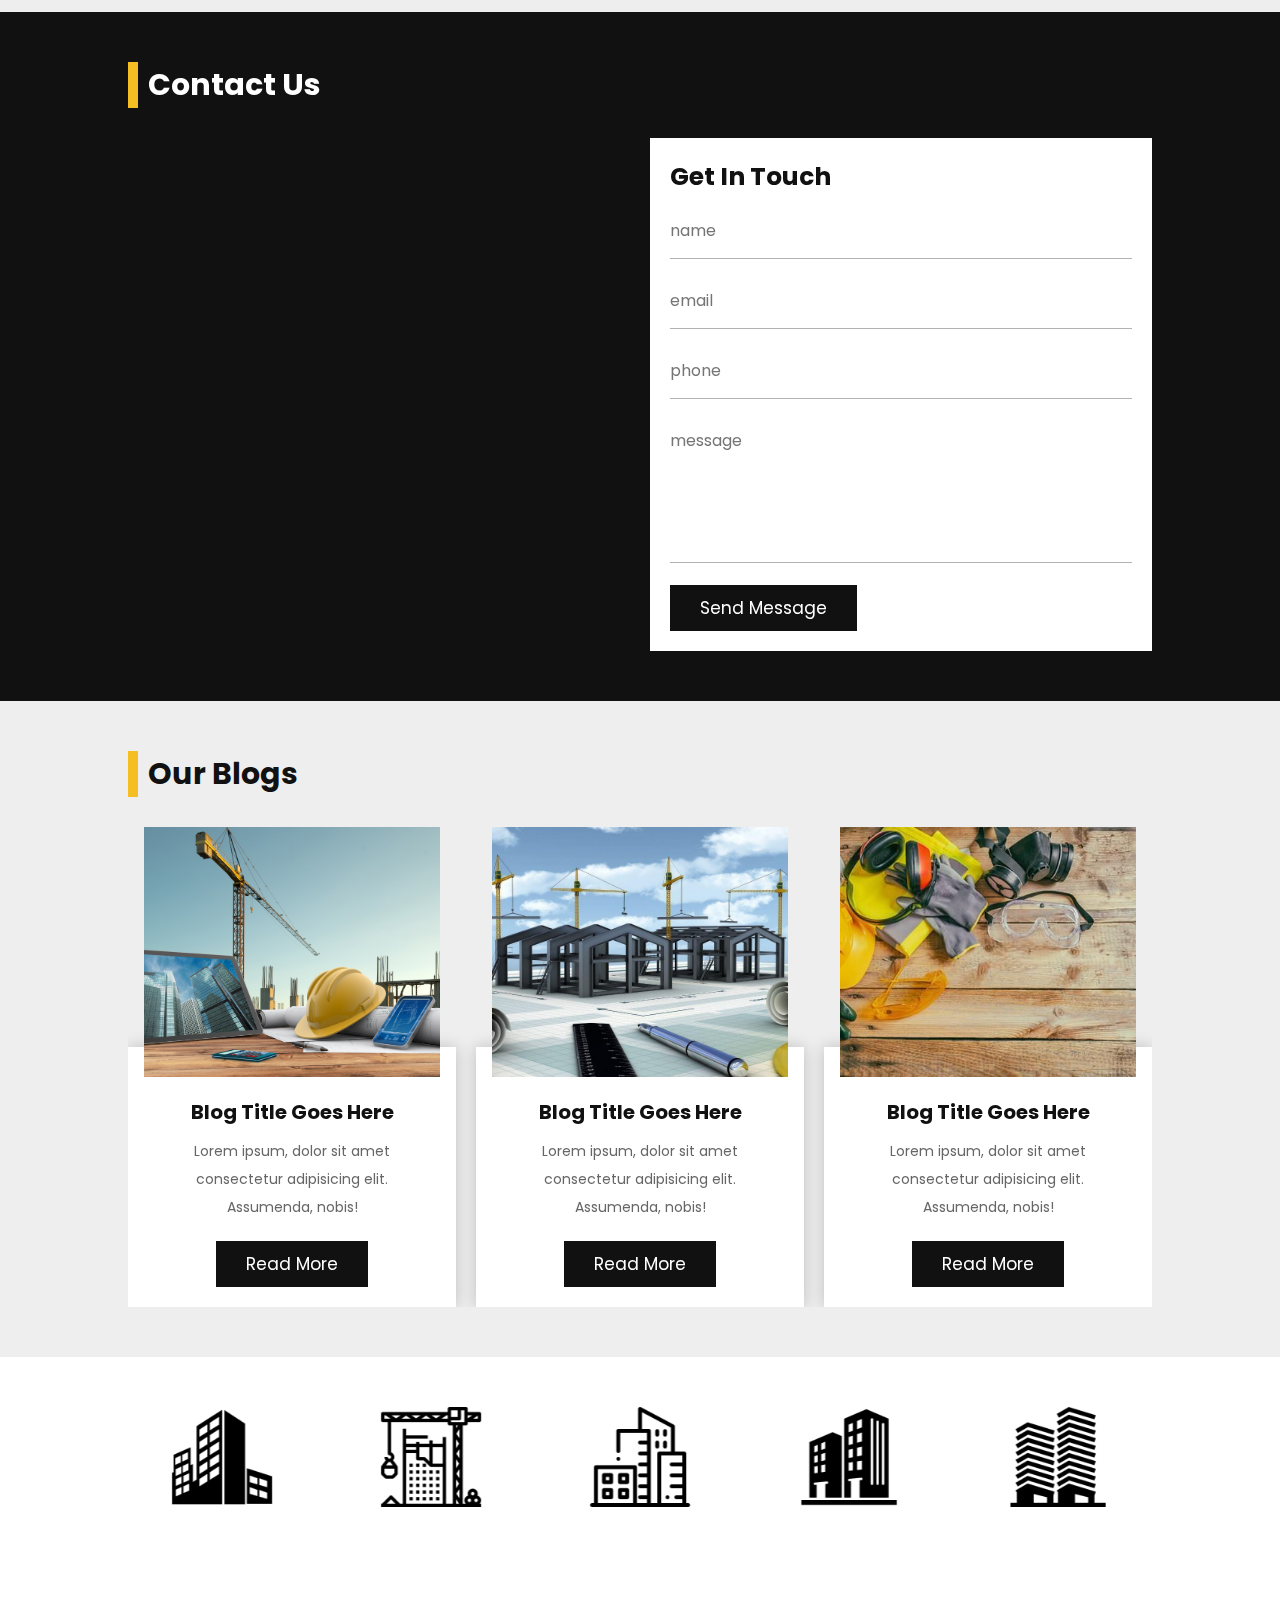
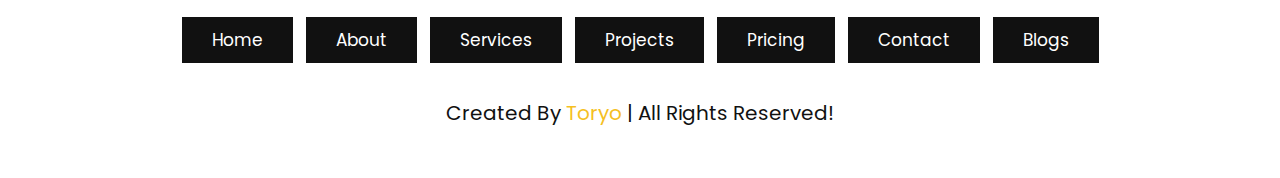
==== commit 2398646a: "final" ====
--- a/New Scratch/index.html
+++ b/New Scratch/index.html
@@ -182,17 +182,6 @@
             <h3>450+</h3>
             <p>active workers</p>
         </div>
-
-        <div class="box">
-            <h3>450+</h3>
-            <p>active workers</p>
-        </div>
-
-        <div class="box">
-            <h3>450+</h3>
-            <p>active workers</p>
-        </div>
-
     </div>
 
 </section>
@@ -246,12 +235,6 @@
         <div class="box">
             <img src="images/service-7.png" alt="">
             <h3>building maintenance</h3>
-            <p>Lorem ipsum dolor sit amet consectetur adipiscing elit. Fugit, necessitatibus.</p>
-        </div>
-
-        <div class="box">
-            <img src="images/service-8.png" alt="">
-            <h3>building renovation</h3>
             <p>Lorem ipsum dolor sit amet consectetur adipiscing elit. Fugit, necessitatibus.</p>
         </div>
 
@@ -572,7 +555,137 @@
 
 </section>
 
-    <!-- contact section starts-->
+    <!-- contact section ends-->
+
+    <!-- blogs section starts-->
+
+<section class="blogs" id="blogs">
+
+    <h1 class="heading"> our blogs </h1>
+    
+    <div class="swiper blogs-slider">
+
+        <div class="swiper-wrapper">
+
+            <div class="swiper-slide slide">
+                <div class="image">
+                    <img src="images/blog-1.jpg" alt="">
+                </div>
+                <div class="content">
+                    <h3>blog title goes here</h3>
+                    <p> Lorem ipsum, dolor sit amet consectetur adipisicing elit. Assumenda, nobis!</p>
+                    <a href="#" class="btn">read more</a>
+                </div>
+            </div>
+
+            <div class="swiper-slide slide">
+                <div class="image">
+                    <img src="images/blog-2.jpg" alt="">
+                </div>
+                <div class="content">
+                    <h3>blog title goes here</h3>
+                    <p> Lorem ipsum, dolor sit amet consectetur adipisicing elit. Assumenda, nobis!</p>
+                    <a href="#" class="btn">read more</a>
+                </div>
+            </div>
+
+            <div class="swiper-slide slide">
+                <div class="image">
+                    <img src="images/blog-3.jpg" alt="">
+                </div>
+                <div class="content">
+                    <h3>blog title goes here</h3>
+                    <p> Lorem ipsum, dolor sit amet consectetur adipisicing elit. Assumenda, nobis!</p>
+                    <a href="#" class="btn">read more</a>
+                </div>
+            </div>
+
+            <div class="swiper-slide slide">
+                <div class="image">
+                    <img src="images/blog-4.jpg" alt="">
+                </div>
+                <div class="content">
+                    <h3>blog title goes here</h3>
+                    <p> Lorem ipsum, dolor sit amet consectetur adipisicing elit. Assumenda, nobis!</p>
+                    <a href="#" class="btn">read more</a>
+                </div>
+            </div>
+
+            <div class="swiper-slide slide">
+                <div class="image">
+                    <img src="images/blog-5.jpg" alt="">
+                </div>
+                <div class="content">
+                    <h3>blog title goes here</h3>
+                    <p> Lorem ipsum, dolor sit amet consectetur adipisicing elit. Assumenda, nobis!</p>
+                    <a href="#" class="btn">read more</a>
+                </div>
+            </div>
+
+            <div class="swiper-slide slide">
+                <div class="image">
+                    <img src="images/blog-5.jpg" alt="">
+                </div>
+                <div class="content">
+                    <h3>blog title goes here</h3>
+                    <p> Lorem ipsum, dolor sit amet consectetur adipisicing elit. Assumenda, nobis!</p>
+                    <a href="#" class="btn">read more</a>
+                </div>
+            </div>
+
+
+        </div>
+
+    </div>
+
+
+</section>
+
+    <!-- blogs section ends-->
+
+    <!-- client logo section starts-->
+
+<section class="logo-container">
+    <div class="swiper logo-slider">
+        <div class="swiper-wrapper">
+            <div class="swiper-slide slide"><img src="images/client-logo-1.png" alt=""></div>
+            <div class="swiper-slide slide"><img src="images/client-logo-2.png" alt=""></div>
+            <div class="swiper-slide slide"><img src="images/client-logo-3.png" alt=""></div>
+            <div class="swiper-slide slide"><img src="images/client-logo-4.png" alt=""></div>
+            <div class="swiper-slide slide"><img src="images/client-logo-5.png" alt=""></div>
+            <div class="swiper-slide slide"><img src="images/client-logo-6.png" alt=""></div>
+        </div>
+
+
+
+    </div>
+
+
+</section> 
+
+    <!-- client logo section ends-->
+
+    <!-- footer section starts-->
+
+<section class="footer">
+
+    <div class="links">
+        <a class="btn" href="#home">home</a>
+        <a class="btn" href="#about">about</a>
+        <a class="btn" href="#services">services</a>
+        <a class="btn" href="#projects">projects</a>
+        <a class="btn" href="#pricing">pricing</a>
+        <a class="btn" href="#contact">contact</a>
+        <a class="btn" href="#blogs">blogs</a>
+    </div>
+
+    <div class="credit"> created by <span>Toryo</span> | all rights reserved! </div>
+
+</section>
+
+    <!-- footer section starts-->
+
+
 
 
 
--- a/New Scratch/css/style.css
+++ b/New Scratch/css/style.css
@@ -387,7 +387,7 @@
 .about .box-container {
   margin-top: 3rem;
   display: grid;
-  grid-template-columns: repeat auto-fit, minmax(25rem, 1fr);
+  grid-template-columns: repeat(auto-fit, minmax(16rem, 1fr));
   gap: 2rem;
   align-items: flex-end;
 }
@@ -413,7 +413,7 @@
 }
 .services .box-container {
   display: grid;
-  grid-template-columns: repeat auto-fit, minmax(25rem, 1fr);
+  grid-template-columns: repeat(auto-fit, minmax(25rem, 1fr));
   gap: 2rem;
 }
 .services .box-container .box {
@@ -451,7 +451,7 @@
 }
 .projects .box-container {
   display: grid;
-  grid-template-columns: repeat auto-fit, minmax(30rem, 1fr);
+  grid-template-columns: repeat(auto-fit, minmax(30rem, 1fr));
   gap: 2rem;
 }
 .projects .box-container .box {
@@ -545,7 +545,7 @@
 }
 .pricing .box-container {
   display: grid;
-  grid-template-columns: repeat auto-fit, minmax(30rem, 1fr);
+  grid-template-columns: repeat(auto-fit, minmax(30rem, 1fr));
   gap: 2rem;
 }
 .pricing .box-container .box {
@@ -629,6 +629,76 @@
 .contact .row form textarea {
   height: 15rem;
   resize: none;
+}
+
+.blogs {
+  background: var(--light-bg);
+}
+.blogs .slide {
+  width: 35rem;
+  text-align: center;
+}
+.blogs .slide:hover .image img {
+  transform: scale(1.1);
+}
+.blogs .slide .image {
+  height: 25rem;
+  width: 90%;
+  overflow: hidden;
+  margin: 0 auto;
+  margin-bottom: -3rem;
+}
+.blogs .slide .image img {
+  height: 100%;
+  width: 100%;
+  -o-object-fit: cover;
+     object-fit: cover;
+  transition: 0.2s linear;
+}
+.blogs .slide .content {
+  padding: 2rem;
+  padding-top: 5rem;
+  background: var(--white);
+  box-shadow: 0 0 1.5rem rgba(0, 0, 0, 0.2);
+}
+.blogs .slide .content h3 {
+  font-size: 2rem;
+  color: var(--black);
+  text-transform: capitalize;
+}
+.blogs .slide .content p {
+  padding: 1rem;
+  font-size: 1.4rem;
+  color: var(--light-color);
+  line-height: 2;
+}
+
+.logo-container {
+  text-align: center;
+}
+.logo-container img {
+  height: 10rem;
+  pointer-events: none;
+  -webkit-user-select: none;
+     -moz-user-select: none;
+          user-select: none;
+}
+
+.footer {
+  text-align: center;
+}
+.footer .links .btn {
+  margin: 0.5rem;
+}
+.footer .credit {
+  font-size: 2rem;
+  color: var(--black);
+  text-transform: capitalize;
+  margin-top: 2rem;
+  padding-top: 1rem;
+}
+.footer .credit span {
+  color: var(--yellow);
 }
 
 @media (max-width: 1200px) {
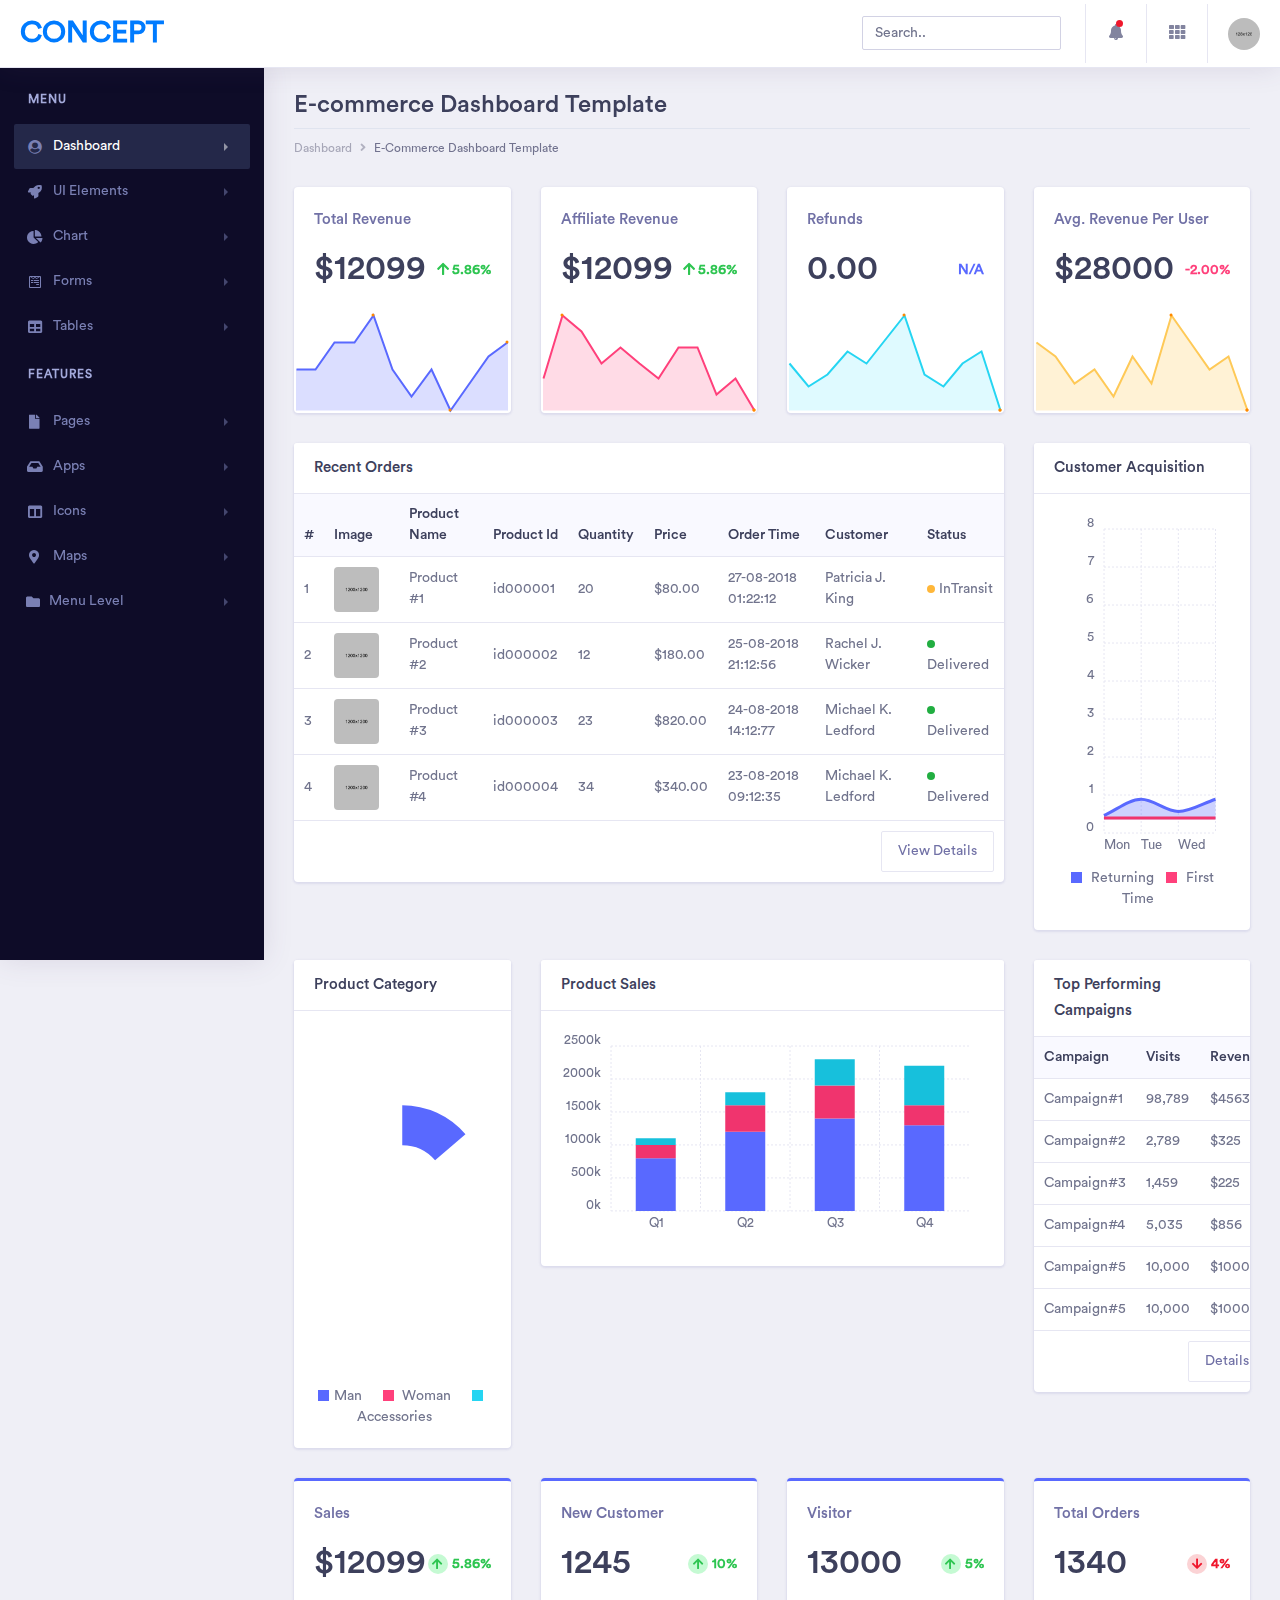
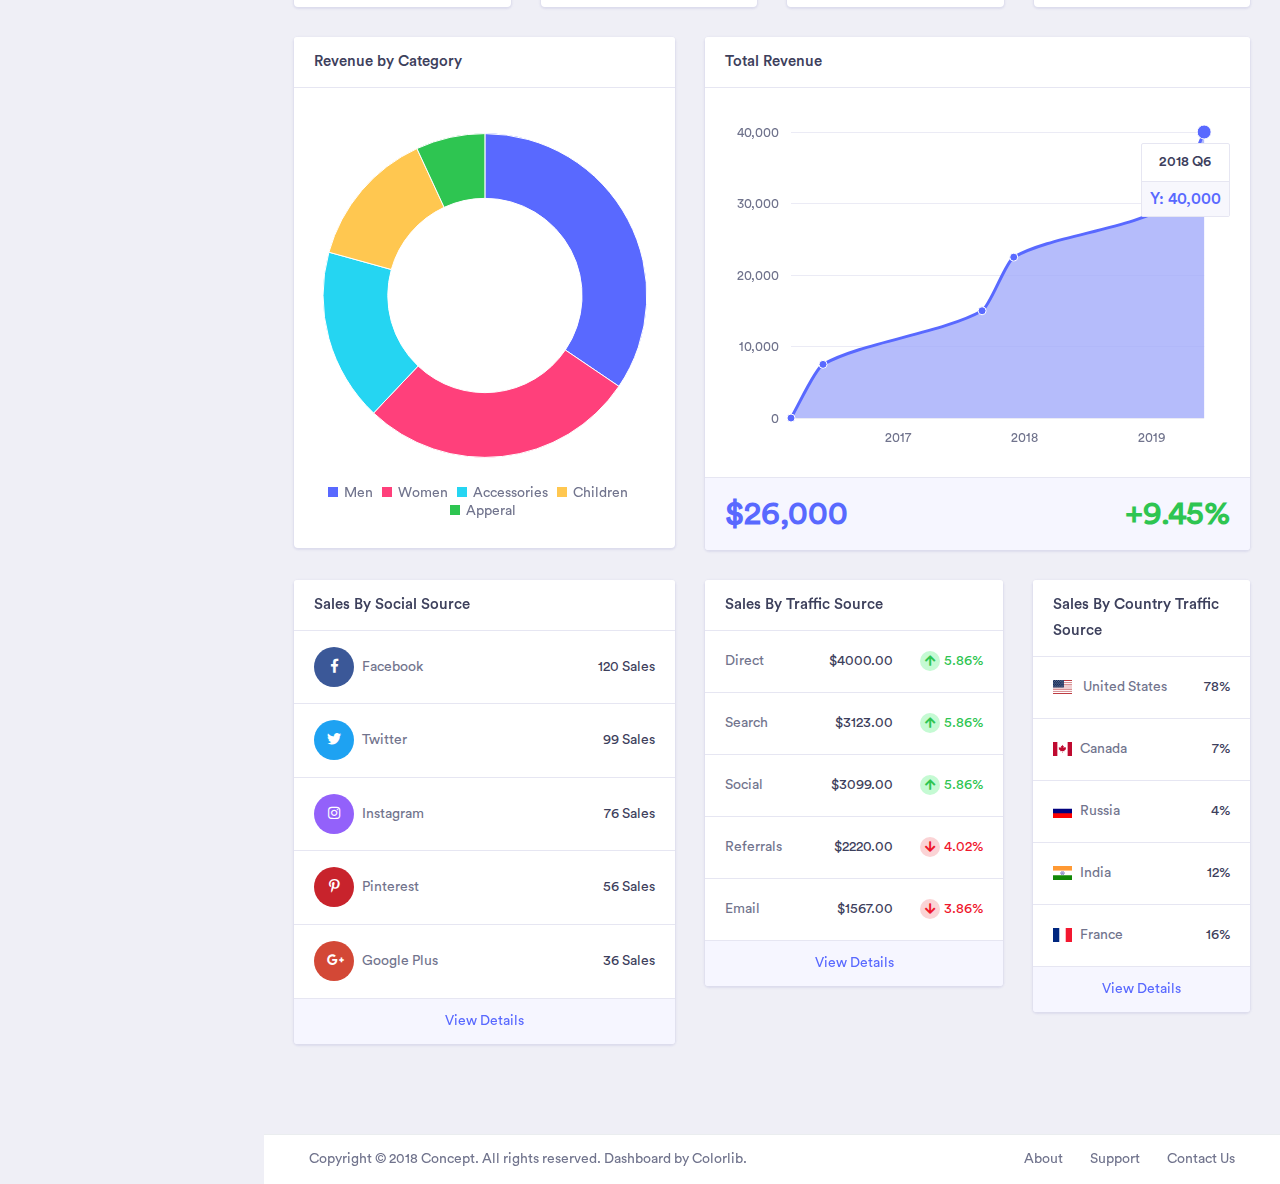
==== commit 9286a11b: "Project Dashboard" ====
--- a/New Scratch/index.html
+++ b/New Scratch/index.html
@@ -1,714 +1,1013 @@
-<!DOCTYPE html>
+<!doctype html>
 <html lang="en">
-    <head>
-        <meta charset="UTF-8">
-        <meta http-equiv="X-UA-Compatible" content="IE=edge">
-        <meta name="viewport" content="width=device-width, initial-scale=1.0">
-        <title>TJAV</title>
-        <!-- Font Awesome Links -->
-        <link rel="stylesheet" href="https://cdnjs.com/libraries/font-awesome">
-        <link rel="stylesheet" href="https://cdnjs.cloudflare.com/ajax/libs/font-awesome/6.4.0/css/all.min.css">
+ 
+<head>
+    <!-- Required meta tags -->
+    <meta charset="utf-8">
+    <meta name="viewport" content="width=device-width, initial-scale=1, shrink-to-fit=no">
+    <!-- Bootstrap CSS -->
+    <link rel="stylesheet" href="assets/vendor/bootstrap/css/bootstrap.min.css">
+    <link href="assets/vendor/fonts/circular-std/style.css" rel="stylesheet">
+    <link rel="stylesheet" href="assets/libs/css/style.css">
+    <link rel="stylesheet" href="assets/vendor/fonts/fontawesome/css/fontawesome-all.css">
+    <link rel="stylesheet" href="assets/vendor/charts/chartist-bundle/chartist.css">
+    <link rel="stylesheet" href="assets/vendor/charts/morris-bundle/morris.css">
+    <link rel="stylesheet" href="assets/vendor/fonts/material-design-iconic-font/css/materialdesignicons.min.css">
+    <link rel="stylesheet" href="assets/vendor/charts/c3charts/c3.css">
+    <link rel="stylesheet" href="assets/vendor/fonts/flag-icon-css/flag-icon.min.css">
+    <title>Concept - Bootstrap 4 Admin Dashboard Template</title>
+</head>
 
-        <link rel="stylesheet" href="https://cdnjs.cloudflare.com/ajax/libs/lightgallery-js/1.4.0/css/lightgallery.min.css">
+<body>
+    <!-- ============================================================== -->
+    <!-- main wrapper -->
+    <!-- ============================================================== -->
+    <div class="dashboard-main-wrapper">
+        <!-- ============================================================== -->
+        <!-- navbar -->
+        <!-- ============================================================== -->
+        <div class="dashboard-header">
+            <nav class="navbar navbar-expand-lg bg-white fixed-top">
+                <a class="navbar-brand" href="index.html">Concept</a>
+                <button class="navbar-toggler" type="button" data-toggle="collapse" data-target="#navbarSupportedContent" aria-controls="navbarSupportedContent" aria-expanded="false" aria-label="Toggle navigation">
+                    <span class="navbar-toggler-icon"></span>
+                </button>
+                <div class="collapse navbar-collapse " id="navbarSupportedContent">
+                    <ul class="navbar-nav ml-auto navbar-right-top">
+                        <li class="nav-item">
+                            <div id="custom-search" class="top-search-bar">
+                                <input class="form-control" type="text" placeholder="Search..">
+                            </div>
+                        </li>
+                        <li class="nav-item dropdown notification">
+                            <a class="nav-link nav-icons" href="#" id="navbarDropdownMenuLink1" data-toggle="dropdown" aria-haspopup="true" aria-expanded="false"><i class="fas fa-fw fa-bell"></i> <span class="indicator"></span></a>
+                            <ul class="dropdown-menu dropdown-menu-right notification-dropdown">
+                                <li>
+                                    <div class="notification-title"> Notification</div>
+                                    <div class="notification-list">
+                                        <div class="list-group">
+                                            <a href="#" class="list-group-item list-group-item-action active">
+                                                <div class="notification-info">
+                                                    <div class="notification-list-user-img"><img src="assets/images/avatar-2.jpg" alt="" class="user-avatar-md rounded-circle"></div>
+                                                    <div class="notification-list-user-block"><span class="notification-list-user-name">Jeremy Rakestraw</span>accepted your invitation to join the team.
+                                                        <div class="notification-date">2 min ago</div>
+                                                    </div>
+                                                </div>
+                                            </a>
+                                            <a href="#" class="list-group-item list-group-item-action">
+                                                <div class="notification-info">
+                                                    <div class="notification-list-user-img"><img src="assets/images/avatar-3.jpg" alt="" class="user-avatar-md rounded-circle"></div>
+                                                    <div class="notification-list-user-block"><span class="notification-list-user-name">John Abraham </span>is now following you
+                                                        <div class="notification-date">2 days ago</div>
+                                                    </div>
+                                                </div>
+                                            </a>
+                                            <a href="#" class="list-group-item list-group-item-action">
+                                                <div class="notification-info">
+                                                    <div class="notification-list-user-img"><img src="assets/images/avatar-4.jpg" alt="" class="user-avatar-md rounded-circle"></div>
+                                                    <div class="notification-list-user-block"><span class="notification-list-user-name">Monaan Pechi</span> is watching your main repository
+                                                        <div class="notification-date">2 min ago</div>
+                                                    </div>
+                                                </div>
+                                            </a>
+                                            <a href="#" class="list-group-item list-group-item-action">
+                                                <div class="notification-info">
+                                                    <div class="notification-list-user-img"><img src="assets/images/avatar-5.jpg" alt="" class="user-avatar-md rounded-circle"></div>
+                                                    <div class="notification-list-user-block"><span class="notification-list-user-name">Jessica Caruso</span>accepted your invitation to join the team.
+                                                        <div class="notification-date">2 min ago</div>
+                                                    </div>
+                                                </div>
+                                            </a>
+                                        </div>
+                                    </div>
+                                </li>
+                                <li>
+                                    <div class="list-footer"> <a href="#">View all notifications</a></div>
+                                </li>
+                            </ul>
+                        </li>
+                        <li class="nav-item dropdown connection">
+                            <a class="nav-link" href="#" id="navbarDropdown" role="button" data-toggle="dropdown" aria-haspopup="true" aria-expanded="false"> <i class="fas fa-fw fa-th"></i> </a>
+                            <ul class="dropdown-menu dropdown-menu-right connection-dropdown">
+                                <li class="connection-list">
+                                    <div class="row">
+                                        <div class="col-xl-4 col-lg-4 col-md-6 col-sm-12 col-12 ">
+                                            <a href="#" class="connection-item"><img src="assets/images/github.png" alt="" > <span>Github</span></a>
+                                        </div>
+                                        <div class="col-xl-4 col-lg-4 col-md-6 col-sm-12 col-12 ">
+                                            <a href="#" class="connection-item"><img src="assets/images/dribbble.png" alt="" > <span>Dribbble</span></a>
+                                        </div>
+                                        <div class="col-xl-4 col-lg-4 col-md-6 col-sm-12 col-12 ">
+                                            <a href="#" class="connection-item"><img src="assets/images/dropbox.png" alt="" > <span>Dropbox</span></a>
+                                        </div>
+                                    </div>
+                                    <div class="row">
+                                        <div class="col-xl-4 col-lg-4 col-md-6 col-sm-12 col-12 ">
+                                            <a href="#" class="connection-item"><img src="assets/images/bitbucket.png" alt=""> <span>Bitbucket</span></a>
+                                        </div>
+                                        <div class="col-xl-4 col-lg-4 col-md-6 col-sm-12 col-12 ">
+                                            <a href="#" class="connection-item"><img src="assets/images/mail_chimp.png" alt="" ><span>Mail chimp</span></a>
+                                        </div>
+                                        <div class="col-xl-4 col-lg-4 col-md-6 col-sm-12 col-12 ">
+                                            <a href="#" class="connection-item"><img src="assets/images/slack.png" alt="" > <span>Slack</span></a>
+                                        </div>
+                                    </div>
+                                </li>
+                                <li>
+                                    <div class="conntection-footer"><a href="#">More</a></div>
+                                </li>
+                            </ul>
+                        </li>
+                        <li class="nav-item dropdown nav-user">
+                            <a class="nav-link nav-user-img" href="#" id="navbarDropdownMenuLink2" data-toggle="dropdown" aria-haspopup="true" aria-expanded="false"><img src="assets/images/avatar-1.jpg" alt="" class="user-avatar-md rounded-circle"></a>
+                            <div class="dropdown-menu dropdown-menu-right nav-user-dropdown" aria-labelledby="navbarDropdownMenuLink2">
+                                <div class="nav-user-info">
+                                    <h5 class="mb-0 text-white nav-user-name">John Abraham </h5>
+                                    <span class="status"></span><span class="ml-2">Available</span>
+                                </div>
+                                <a class="dropdown-item" href="#"><i class="fas fa-user mr-2"></i>Account</a>
+                                <a class="dropdown-item" href="#"><i class="fas fa-cog mr-2"></i>Setting</a>
+                                <a class="dropdown-item" href="#"><i class="fas fa-power-off mr-2"></i>Logout</a>
+                            </div>
+                        </li>
+                    </ul>
+                </div>
+            </nav>
+        </div>
+        <!-- ============================================================== -->
+        <!-- end navbar -->
+        <!-- ============================================================== -->
+        <!-- ============================================================== -->
+        <!-- left sidebar -->
+        <!-- ============================================================== -->
+        <div class="nav-left-sidebar sidebar-dark">
+            <div class="menu-list">
+                <nav class="navbar navbar-expand-lg navbar-light">
+                    <a class="d-xl-none d-lg-none" href="#">Dashboard</a>
+                    <button class="navbar-toggler" type="button" data-toggle="collapse" data-target="#navbarNav" aria-controls="navbarNav" aria-expanded="false" aria-label="Toggle navigation">
+                        <span class="navbar-toggler-icon"></span>
+                    </button>
+                    <div class="collapse navbar-collapse" id="navbarNav">
+                        <ul class="navbar-nav flex-column">
+                            <li class="nav-divider">
+                                Menu
+                            </li>
+                            <li class="nav-item ">
+                                <a class="nav-link active" href="#" data-toggle="collapse" aria-expanded="false" data-target="#submenu-1" aria-controls="submenu-1"><i class="fa fa-fw fa-user-circle"></i>Dashboard <span class="badge badge-success">6</span></a>
+                                <div id="submenu-1" class="collapse submenu" style="">
+                                    <ul class="nav flex-column">
+                                        <li class="nav-item">
+                                            <a class="nav-link" href="#" data-toggle="collapse" aria-expanded="false" data-target="#submenu-1-2" aria-controls="submenu-1-2">E-Commerce</a>
+                                            <div id="submenu-1-2" class="collapse submenu" style="">
+                                                <ul class="nav flex-column">
+                                                    <li class="nav-item">
+                                                        <a class="nav-link" href="index.html">E Commerce Dashboard</a>
+                                                    </li>
+                                                    <li class="nav-item">
+                                                        <a class="nav-link" href="ecommerce-product.html">Product List</a>
+                                                    </li>
+                                                    <li class="nav-item">
+                                                        <a class="nav-link" href="ecommerce-product-single.html">Product Single</a>
+                                                    </li>
+                                                    <li class="nav-item">
+                                                        <a class="nav-link" href="ecommerce-product-checkout.html">Product Checkout</a>
+                                                    </li>
+                                                </ul>
+                                            </div>
+                                        </li>
+                                        <li class="nav-item">
+                                            <a class="nav-link" href="dashboard-finance.html">Finance</a>
+                                        </li>
+                                        <li class="nav-item">
+                                            <a class="nav-link" href="dashboard-sales.html">Sales</a>
+                                        </li>
+                                        <li class="nav-item">
+                                            <a class="nav-link" href="#" data-toggle="collapse" aria-expanded="false" data-target="#submenu-1-1" aria-controls="submenu-1-1">Infulencer</a>
+                                            <div id="submenu-1-1" class="collapse submenu" style="">
+                                                <ul class="nav flex-column">
+                                                    <li class="nav-item">
+                                                        <a class="nav-link" href="dashboard-influencer.html">Influencer</a>
+                                                    </li>
+                                                    <li class="nav-item">
+                                                        <a class="nav-link" href="influencer-finder.html">Influencer Finder</a>
+                                                    </li>
+                                                    <li class="nav-item">
+                                                        <a class="nav-link" href="influencer-profile.html">Influencer Profile</a>
+                                                    </li>
+                                                </ul>
+                                            </div>
+                                        </li>
+                                    </ul>
+                                </div>
+                            </li>
+                            <li class="nav-item">
+                                <a class="nav-link" href="#" data-toggle="collapse" aria-expanded="false" data-target="#submenu-2" aria-controls="submenu-2"><i class="fa fa-fw fa-rocket"></i>UI Elements</a>
+                                <div id="submenu-2" class="collapse submenu" style="">
+                                    <ul class="nav flex-column">
+                                        <li class="nav-item">
+                                            <a class="nav-link" href="pages/cards.html">Cards <span class="badge badge-secondary">New</span></a>
+                                        </li>
+                                        <li class="nav-item">
+                                            <a class="nav-link" href="pages/general.html">General</a>
+                                        </li>
+                                        <li class="nav-item">
+                                            <a class="nav-link" href="pages/carousel.html">Carousel</a>
+                                        </li>
+                                        <li class="nav-item">
+                                            <a class="nav-link" href="pages/listgroup.html">List Group</a>
+                                        </li>
+                                        <li class="nav-item">
+                                            <a class="nav-link" href="pages/typography.html">Typography</a>
+                                        </li>
+                                        <li class="nav-item">
+                                            <a class="nav-link" href="pages/accordions.html">Accordions</a>
+                                        </li>
+                                        <li class="nav-item">
+                                            <a class="nav-link" href="pages/tabs.html">Tabs</a>
+                                        </li>
+                                    </ul>
+                                </div>
+                            </li>
+                            <li class="nav-item">
+                                <a class="nav-link" href="#" data-toggle="collapse" aria-expanded="false" data-target="#submenu-3" aria-controls="submenu-3"><i class="fas fa-fw fa-chart-pie"></i>Chart</a>
+                                <div id="submenu-3" class="collapse submenu" style="">
+                                    <ul class="nav flex-column">
+                                        <li class="nav-item">
+                                            <a class="nav-link" href="pages/chart-c3.html">C3 Charts</a>
+                                        </li>
+                                        <li class="nav-item">
+                                            <a class="nav-link" href="pages/chart-chartist.html">Chartist Charts</a>
+                                        </li>
+                                        <li class="nav-item">
+                                            <a class="nav-link" href="pages/chart-charts.html">Chart</a>
+                                        </li>
+                                        <li class="nav-item">
+                                            <a class="nav-link" href="pages/chart-morris.html">Morris</a>
+                                        </li>
+                                        <li class="nav-item">
+                                            <a class="nav-link" href="pages/chart-sparkline.html">Sparkline</a>
+                                        </li>
+                                        <li class="nav-item">
+                                            <a class="nav-link" href="pages/chart-gauge.html">Guage</a>
+                                        </li>
+                                    </ul>
+                                </div>
+                            </li>
+                            <li class="nav-item ">
+                                <a class="nav-link" href="#" data-toggle="collapse" aria-expanded="false" data-target="#submenu-4" aria-controls="submenu-4"><i class="fab fa-fw fa-wpforms"></i>Forms</a>
+                                <div id="submenu-4" class="collapse submenu" style="">
+                                    <ul class="nav flex-column">
+                                        <li class="nav-item">
+                                            <a class="nav-link" href="pages/form-elements.html">Form Elements</a>
+                                        </li>
+                                        <li class="nav-item">
+                                            <a class="nav-link" href="pages/form-validation.html">Parsely Validations</a>
+                                        </li>
+                                        <li class="nav-item">
+                                            <a class="nav-link" href="pages/multiselect.html">Multiselect</a>
+                                        </li>
+                                        <li class="nav-item">
+                                            <a class="nav-link" href="pages/datepicker.html">Date Picker</a>
+                                        </li>
+                                        <li class="nav-item">
+                                            <a class="nav-link" href="pages/bootstrap-select.html">Bootstrap Select</a>
+                                        </li>
+                                    </ul>
+                                </div>
+                            </li>
+                            <li class="nav-item">
+                                <a class="nav-link" href="#" data-toggle="collapse" aria-expanded="false" data-target="#submenu-5" aria-controls="submenu-5"><i class="fas fa-fw fa-table"></i>Tables</a>
+                                <div id="submenu-5" class="collapse submenu" style="">
+                                    <ul class="nav flex-column">
+                                        <li class="nav-item">
+                                            <a class="nav-link" href="pages/general-table.html">General Tables</a>
+                                        </li>
+                                        <li class="nav-item">
+                                            <a class="nav-link" href="pages/data-tables.html">Data Tables</a>
+                                        </li>
+                                    </ul>
+                                </div>
+                            </li>
+                            <li class="nav-divider">
+                                Features
+                            </li>
+                            <li class="nav-item">
+                                <a class="nav-link" href="#" data-toggle="collapse" aria-expanded="false" data-target="#submenu-6" aria-controls="submenu-6"><i class="fas fa-fw fa-file"></i> Pages </a>
+                                <div id="submenu-6" class="collapse submenu" style="">
+                                    <ul class="nav flex-column">
+                                        <li class="nav-item">
+                                            <a class="nav-link" href="pages/blank-page.html">Blank Page</a>
+                                        </li>
+                                        <li class="nav-item">
+                                            <a class="nav-link" href="pages/blank-page-header.html">Blank Page Header</a>
+                                        </li>
+                                        <li class="nav-item">
+                                            <a class="nav-link" href="pages/login.html">Login</a>
+                                        </li>
+                                        <li class="nav-item">
+                                            <a class="nav-link" href="pages/404-page.html">404 page</a>
+                                        </li>
+                                        <li class="nav-item">
+                                            <a class="nav-link" href="pages/sign-up.html">Sign up Page</a>
+                                        </li>
+                                        <li class="nav-item">
+                                            <a class="nav-link" href="pages/forgot-password.html">Forgot Password</a>
+                                        </li>
+                                        <li class="nav-item">
+                                            <a class="nav-link" href="pages/pricing.html">Pricing Tables</a>
+                                        </li>
+                                        <li class="nav-item">
+                                            <a class="nav-link" href="pages/timeline.html">Timeline</a>
+                                        </li>
+                                        <li class="nav-item">
+                                            <a class="nav-link" href="pages/calendar.html">Calendar</a>
+                                        </li>
+                                        <li class="nav-item">
+                                            <a class="nav-link" href="pages/sortable-nestable-lists.html">Sortable/Nestable List</a>
+                                        </li>
+                                        <li class="nav-item">
+                                            <a class="nav-link" href="pages/widgets.html">Widgets</a>
+                                        </li>
+                                        <li class="nav-item">
+                                            <a class="nav-link" href="pages/media-object.html">Media Objects</a>
+                                        </li>
+                                        <li class="nav-item">
+                                            <a class="nav-link" href="pages/cropper-image.html">Cropper</a>
+                                        </li>
+                                        <li class="nav-item">
+                                            <a class="nav-link" href="pages/color-picker.html">Color Picker</a>
+                                        </li>
+                                    </ul>
+                                </div>
+                            </li>
+                            <li class="nav-item">
+                                <a class="nav-link" href="#" data-toggle="collapse" aria-expanded="false" data-target="#submenu-7" aria-controls="submenu-7"><i class="fas fa-fw fa-inbox"></i>Apps <span class="badge badge-secondary">New</span></a>
+                                <div id="submenu-7" class="collapse submenu" style="">
+                                    <ul class="nav flex-column">
+                                        <li class="nav-item">
+                                            <a class="nav-link" href="pages/inbox.html">Inbox</a>
+                                        </li>
+                                        <li class="nav-item">
+                                            <a class="nav-link" href="pages/email-details.html">Email Detail</a>
+                                        </li>
+                                        <li class="nav-item">
+                                            <a class="nav-link" href="pages/email-compose.html">Email Compose</a>
+                                        </li>
+                                        <li class="nav-item">
+                                            <a class="nav-link" href="pages/message-chat.html">Message Chat</a>
+                                        </li>
+                                    </ul>
+                                </div>
+                            </li>
+                            <li class="nav-item">
+                                <a class="nav-link" href="#" data-toggle="collapse" aria-expanded="false" data-target="#submenu-8" aria-controls="submenu-8"><i class="fas fa-fw fa-columns"></i>Icons</a>
+                                <div id="submenu-8" class="collapse submenu" style="">
+                                    <ul class="nav flex-column">
+                                        <li class="nav-item">
+                                            <a class="nav-link" href="pages/icon-fontawesome.html">FontAwesome Icons</a>
+                                        </li>
+                                        <li class="nav-item">
+                                            <a class="nav-link" href="pages/icon-material.html">Material Icons</a>
+                                        </li>
+                                        <li class="nav-item">
+                                            <a class="nav-link" href="pages/icon-simple-lineicon.html">Simpleline Icon</a>
+                                        </li>
+                                        <li class="nav-item">
+                                            <a class="nav-link" href="pages/icon-themify.html">Themify Icon</a>
+                                        </li>
+                                        <li class="nav-item">
+                                            <a class="nav-link" href="pages/icon-flag.html">Flag Icons</a>
+                                        </li>
+                                        <li class="nav-item">
+                                            <a class="nav-link" href="pages/icon-weather.html">Weather Icon</a>
+                                        </li>
+                                    </ul>
+                                </div>
+                            </li>
+                            <li class="nav-item">
+                                <a class="nav-link" href="#" data-toggle="collapse" aria-expanded="false" data-target="#submenu-9" aria-controls="submenu-9"><i class="fas fa-fw fa-map-marker-alt"></i>Maps</a>
+                                <div id="submenu-9" class="collapse submenu" style="">
+                                    <ul class="nav flex-column">
+                                        <li class="nav-item">
+                                            <a class="nav-link" href="pages/map-google.html">Google Maps</a>
+                                        </li>
+                                        <li class="nav-item">
+                                            <a class="nav-link" href="pages/map-vector.html">Vector Maps</a>
+                                        </li>
+                                    </ul>
+                                </div>
+                            </li>
+                            <li class="nav-item">
+                                <a class="nav-link" href="#" data-toggle="collapse" aria-expanded="false" data-target="#submenu-10" aria-controls="submenu-10"><i class="fas fa-f fa-folder"></i>Menu Level</a>
+                                <div id="submenu-10" class="collapse submenu" style="">
+                                    <ul class="nav flex-column">
+                                        <li class="nav-item">
+                                            <a class="nav-link" href="#">Level 1</a>
+                                        </li>
+                                        <li class="nav-item">
+                                            <a class="nav-link" href="#" data-toggle="collapse" aria-expanded="false" data-target="#submenu-11" aria-controls="submenu-11">Level 2</a>
+                                            <div id="submenu-11" class="collapse submenu" style="">
+                                                <ul class="nav flex-column">
+                                                    <li class="nav-item">
+                                                        <a class="nav-link" href="#">Level 1</a>
+                                                    </li>
+                                                    <li class="nav-item">
+                                                        <a class="nav-link" href="#">Level 2</a>
+                                                    </li>
+                                                </ul>
+                                            </div>
+                                        </li>
+                                        <li class="nav-item">
+                                            <a class="nav-link" href="#">Level 3</a>
+                                        </li>
+                                    </ul>
+                                </div>
+                            </li>
+                        </ul>
+                    </div>
+                </nav>
+            </div>
+        </div>
+        <!-- ============================================================== -->
+        <!-- end left sidebar -->
+        <!-- ============================================================== -->
+        <!-- ============================================================== -->
+        <!-- wrapper  -->
+        <!-- ============================================================== -->
+        <div class="dashboard-wrapper">
+            <div class="dashboard-ecommerce">
+                <div class="container-fluid dashboard-content ">
+                    <!-- ============================================================== -->
+                    <!-- pageheader  -->
+                    <!-- ============================================================== -->
+                    <div class="row">
+                        <div class="col-xl-12 col-lg-12 col-md-12 col-sm-12 col-12">
+                            <div class="page-header">
+                                <h2 class="pageheader-title">E-commerce Dashboard Template </h2>
+                                <p class="pageheader-text">Nulla euismod urna eros, sit amet scelerisque torton lectus vel mauris facilisis faucibus at enim quis massa lobortis rutrum.</p>
+                                <div class="page-breadcrumb">
+                                    <nav aria-label="breadcrumb">
+                                        <ol class="breadcrumb">
+                                            <li class="breadcrumb-item"><a href="#" class="breadcrumb-link">Dashboard</a></li>
+                                            <li class="breadcrumb-item active" aria-current="page">E-Commerce Dashboard Template</li>
+                                        </ol>
+                                    </nav>
+                                </div>
+                            </div>
+                        </div>
+                    </div>
+                    <!-- ============================================================== -->
+                    <!-- end pageheader  -->
+                    <!-- ============================================================== -->
+                    <div class="ecommerce-widget">
 
-        <link rel="stylesheet" href="https://cdn.jsdelivr.net/npm/swiper@10/swiper-bundle.min.css">
+                        <div class="row">
+                            <div class="col-xl-3 col-lg-6 col-md-6 col-sm-12 col-12">
+                                <div class="card">
+                                    <div class="card-body">
+                                        <h5 class="text-muted">Total Revenue</h5>
+                                        <div class="metric-value d-inline-block">
+                                            <h1 class="mb-1">$12099</h1>
+                                        </div>
+                                        <div class="metric-label d-inline-block float-right text-success font-weight-bold">
+                                            <span><i class="fa fa-fw fa-arrow-up"></i></span><span>5.86%</span>
+                                        </div>
+                                    </div>
+                                    <div id="sparkline-revenue"></div>
+                                </div>
+                            </div>
+                            <div class="col-xl-3 col-lg-6 col-md-6 col-sm-12 col-12">
+                                <div class="card">
+                                    <div class="card-body">
+                                        <h5 class="text-muted">Affiliate Revenue</h5>
+                                        <div class="metric-value d-inline-block">
+                                            <h1 class="mb-1">$12099</h1>
+                                        </div>
+                                        <div class="metric-label d-inline-block float-right text-success font-weight-bold">
+                                            <span><i class="fa fa-fw fa-arrow-up"></i></span><span>5.86%</span>
+                                        </div>
+                                    </div>
+                                    <div id="sparkline-revenue2"></div>
+                                </div>
+                            </div>
+                            <div class="col-xl-3 col-lg-6 col-md-6 col-sm-12 col-12">
+                                <div class="card">
+                                    <div class="card-body">
+                                        <h5 class="text-muted">Refunds</h5>
+                                        <div class="metric-value d-inline-block">
+                                            <h1 class="mb-1">0.00</h1>
+                                        </div>
+                                        <div class="metric-label d-inline-block float-right text-primary font-weight-bold">
+                                            <span>N/A</span>
+                                        </div>
+                                    </div>
+                                    <div id="sparkline-revenue3"></div>
+                                </div>
+                            </div>
+                            <div class="col-xl-3 col-lg-6 col-md-6 col-sm-12 col-12">
+                                <div class="card">
+                                    <div class="card-body">
+                                        <h5 class="text-muted">Avg. Revenue Per User</h5>
+                                        <div class="metric-value d-inline-block">
+                                            <h1 class="mb-1">$28000</h1>
+                                        </div>
+                                        <div class="metric-label d-inline-block float-right text-secondary font-weight-bold">
+                                            <span>-2.00%</span>
+                                        </div>
+                                    </div>
+                                    <div id="sparkline-revenue4"></div>
+                                </div>
+                            </div>
+                        </div>
+                        <div class="row">
+                            <!-- ============================================================== -->
+                      
+                            <!-- ============================================================== -->
 
-        <!-- Custom CCS File Link-->
-        <link rel="stylesheet" href="css/style.css">
-    </head>
-<body>
+                                          <!-- recent orders  -->
+                            <!-- ============================================================== -->
+                            <div class="col-xl-9 col-lg-12 col-md-6 col-sm-12 col-12">
+                                <div class="card">
+                                    <h5 class="card-header">Recent Orders</h5>
+                                    <div class="card-body p-0">
+                                        <div class="table-responsive">
+                                            <table class="table">
+                                                <thead class="bg-light">
+                                                    <tr class="border-0">
+                                                        <th class="border-0">#</th>
+                                                        <th class="border-0">Image</th>
+                                                        <th class="border-0">Product Name</th>
+                                                        <th class="border-0">Product Id</th>
+                                                        <th class="border-0">Quantity</th>
+                                                        <th class="border-0">Price</th>
+                                                        <th class="border-0">Order Time</th>
+                                                        <th class="border-0">Customer</th>
+                                                        <th class="border-0">Status</th>
+                                                    </tr>
+                                                </thead>
+                                                <tbody>
+                                                    <tr>
+                                                        <td>1</td>
+                                                        <td>
+                                                            <div class="m-r-10"><img src="assets/images/product-pic.jpg" alt="user" class="rounded" width="45"></div>
+                                                        </td>
+                                                        <td>Product #1 </td>
+                                                        <td>id000001 </td>
+                                                        <td>20</td>
+                                                        <td>$80.00</td>
+                                                        <td>27-08-2018 01:22:12</td>
+                                                        <td>Patricia J. King </td>
+                                                        <td><span class="badge-dot badge-brand mr-1"></span>InTransit </td>
+                                                    </tr>
+                                                    <tr>
+                                                        <td>2</td>
+                                                        <td>
+                                                            <div class="m-r-10"><img src="assets/images/product-pic-2.jpg" alt="user" class="rounded" width="45"></div>
+                                                        </td>
+                                                        <td>Product #2 </td>
+                                                        <td>id000002 </td>
+                                                        <td>12</td>
+                                                        <td>$180.00</td>
+                                                        <td>25-08-2018 21:12:56</td>
+                                                        <td>Rachel J. Wicker </td>
+                                                        <td><span class="badge-dot badge-success mr-1"></span>Delivered </td>
+                                                    </tr>
+                                                    <tr>
+                                                        <td>3</td>
+                                                        <td>
+                                                            <div class="m-r-10"><img src="assets/images/product-pic-3.jpg" alt="user" class="rounded" width="45"></div>
+                                                        </td>
+                                                        <td>Product #3 </td>
+                                                        <td>id000003 </td>
+                                                        <td>23</td>
+                                                        <td>$820.00</td>
+                                                        <td>24-08-2018 14:12:77</td>
+                                                        <td>Michael K. Ledford </td>
+                                                        <td><span class="badge-dot badge-success mr-1"></span>Delivered </td>
+                                                    </tr>
+                                                    <tr>
+                                                        <td>4</td>
+                                                        <td>
+                                                            <div class="m-r-10"><img src="assets/images/product-pic-4.jpg" alt="user" class="rounded" width="45"></div>
+                                                        </td>
+                                                        <td>Product #4 </td>
+                                                        <td>id000004 </td>
+                                                        <td>34</td>
+                                                        <td>$340.00</td>
+                                                        <td>23-08-2018 09:12:35</td>
+                                                        <td>Michael K. Ledford </td>
+                                                        <td><span class="badge-dot badge-success mr-1"></span>Delivered </td>
+                                                    </tr>
+                                                    <tr>
+                                                        <td colspan="9"><a href="#" class="btn btn-outline-light float-right">View Details</a></td>
+                                                    </tr>
+                                                </tbody>
+                                            </table>
+                                        </div>
+                                    </div>
+                                </div>
+                            </div>
+                            <!-- ============================================================== -->
+                            <!-- end recent orders  -->
 
-    <!-- header section starts-->
-<header class="header">
+    
+                            <!-- ============================================================== -->
+                            <!-- ============================================================== -->
+                            <!-- customer acquistion  -->
+                            <!-- ============================================================== -->
+                            <div class="col-xl-3 col-lg-6 col-md-6 col-sm-12 col-12">
+                                <div class="card">
+                                    <h5 class="card-header">Customer Acquisition</h5>
+                                    <div class="card-body">
+                                        <div class="ct-chart ct-golden-section" style="height: 354px;"></div>
+                                        <div class="text-center">
+                                            <span class="legend-item mr-2">
+                                                    <span class="fa-xs text-primary mr-1 legend-tile"><i class="fa fa-fw fa-square-full"></i></span>
+                                            <span class="legend-text">Returning</span>
+                                            </span>
+                                            <span class="legend-item mr-2">
 
-    <a href="#" class="logo">We<span>Build</span></a>
+                                                    <span class="fa-xs text-secondary mr-1 legend-tile"><i class="fa fa-fw fa-square-full"></i></span>
+                                            <span class="legend-text">First Time</span>
+                                            </span>
+                                        </div>
+                                    </div>
+                                </div>
+                            </div>
+                            <!-- ============================================================== -->
+                            <!-- end customer acquistion  -->
+                            <!-- ============================================================== -->
+                        </div>
+                        <div class="row">
+                            <!-- ============================================================== -->
+              				                        <!-- product category  -->
+                            <!-- ============================================================== -->
+                            <div class="col-xl-3 col-lg-6 col-md-6 col-sm-12 col-12">
+                                <div class="card">
+                                    <h5 class="card-header"> Product Category</h5>
+                                    <div class="card-body">
+                                        <div class="ct-chart-category ct-golden-section" style="height: 315px;"></div>
+                                        <div class="text-center m-t-40">
+                                            <span class="legend-item mr-3">
+                                                    <span class="fa-xs text-primary mr-1 legend-tile"><i class="fa fa-fw fa-square-full "></i></span><span class="legend-text">Man</span>
+                                            </span>
+                                            <span class="legend-item mr-3">
+                                                <span class="fa-xs text-secondary mr-1 legend-tile"><i class="fa fa-fw fa-square-full"></i></span>
+                                            <span class="legend-text">Woman</span>
+                                            </span>
+                                            <span class="legend-item mr-3">
+                                                <span class="fa-xs text-info mr-1 legend-tile"><i class="fa fa-fw fa-square-full"></i></span>
+                                            <span class="legend-text">Accessories</span>
+                                            </span>
+                                        </div>
+                                    </div>
+                                </div>
+                            </div>
+                            <!-- ============================================================== -->
+                            <!-- end product category  -->
+                                   <!-- product sales  -->
+                            <!-- ============================================================== -->
+                            <div class="col-xl-6 col-lg-12 col-md-12 col-sm-12 col-12">
+                                <div class="card">
+                                    <div class="card-header">
+                                        <!-- <div class="float-right">
+                                                <select class="custom-select">
+                                                    <option selected>Today</option>
+                                                    <option value="1">Weekly</option>
+                                                    <option value="2">Monthly</option>
+                                                    <option value="3">Yearly</option>
+                                                </select>
+                                            </div> -->
+                                        <h5 class="mb-0"> Product Sales</h5>
+                                    </div>
+                                    <div class="card-body">
+                                        <div class="ct-chart-product ct-golden-section"></div>
+                                    </div>
+                                </div>
+                            </div>
+                            <!-- ============================================================== -->
+                            <!-- end product sales  -->
+                            <!-- ============================================================== -->
+                            <div class="col-xl-3 col-lg-12 col-md-6 col-sm-12 col-12">
+                                <!-- ============================================================== -->
+                                <!-- top perfomimg  -->
+                                <!-- ============================================================== -->
+                                <div class="card">
+                                    <h5 class="card-header">Top Performing Campaigns</h5>
+                                    <div class="card-body p-0">
+                                        <div class="table-responsive">
+                                            <table class="table no-wrap p-table">
+                                                <thead class="bg-light">
+                                                    <tr class="border-0">
+                                                        <th class="border-0">Campaign</th>
+                                                        <th class="border-0">Visits</th>
+                                                        <th class="border-0">Revenue</th>
+                                                    </tr>
+                                                </thead>
+                                                <tbody>
+                                                    <tr>
+                                                        <td>Campaign#1</td>
+                                                        <td>98,789 </td>
+                                                        <td>$4563</td>
+                                                    </tr>
+                                                    <tr>
+                                                        <td>Campaign#2</td>
+                                                        <td>2,789 </td>
+                                                        <td>$325</td>
+                                                    </tr>
+                                                    <tr>
+                                                        <td>Campaign#3</td>
+                                                        <td>1,459 </td>
+                                                        <td>$225</td>
+                                                    </tr>
+                                                    <tr>
+                                                        <td>Campaign#4</td>
+                                                        <td>5,035 </td>
+                                                        <td>$856</td>
+                                                    </tr>
+                                                    <tr>
+                                                        <td>Campaign#5</td>
+                                                        <td>10,000 </td>
+                                                        <td>$1000</td>
+                                                    </tr>
+                                                    <tr>
+                                                        <td>Campaign#5</td>
+                                                        <td>10,000 </td>
+                                                        <td>$1000</td>
+                                                    </tr>
+                                                    <tr>
+                                                        <td colspan="3">
+                                                            <a href="#" class="btn btn-outline-light float-right">Details</a>
+                                                        </td>
+                                                    </tr>
+                                                </tbody>
+                                            </table>
+                                        </div>
+                                    </div>
+                                </div>
+                                <!-- ============================================================== -->
+                                <!-- end top perfomimg  -->
+                                <!-- ============================================================== -->
+                            </div>
+                        </div>
 
-    <nav class="navbar">
-        <a href="#home">home</a>
-        <a href="#about">about</a>
-        <a href="#services">services</a>
-        <a href="#projects">projects</a>
-        <a href="#pricing">pricing</a>
-        <a href="#contact">contact</a>
-        <a href="#blogs">blogs</a>
-    </nav>
+                        <div class="row">
+                            <!-- ============================================================== -->
+                            <!-- sales  -->
+                            <!-- ============================================================== -->
+                            <div class="col-xl-3 col-lg-3 col-md-6 col-sm-12 col-12">
+                                <div class="card border-3 border-top border-top-primary">
+                                    <div class="card-body">
+                                        <h5 class="text-muted">Sales</h5>
+                                        <div class="metric-value d-inline-block">
+                                            <h1 class="mb-1">$12099</h1>
+                                        </div>
+                                        <div class="metric-label d-inline-block float-right text-success font-weight-bold">
+                                            <span class="icon-circle-small icon-box-xs text-success bg-success-light"><i class="fa fa-fw fa-arrow-up"></i></span><span class="ml-1">5.86%</span>
+                                        </div>
+                                    </div>
+                                </div>
+                            </div>
+                            <!-- ============================================================== -->
+                            <!-- end sales  -->
+                            <!-- ============================================================== -->
+                            <!-- ============================================================== -->
+                            <!-- new customer  -->
+                            <!-- ============================================================== -->
+                            <div class="col-xl-3 col-lg-3 col-md-6 col-sm-12 col-12">
+                                <div class="card border-3 border-top border-top-primary">
+                                    <div class="card-body">
+                                        <h5 class="text-muted">New Customer</h5>
+                                        <div class="metric-value d-inline-block">
+                                            <h1 class="mb-1">1245</h1>
+                                        </div>
+                                        <div class="metric-label d-inline-block float-right text-success font-weight-bold">
+                                            <span class="icon-circle-small icon-box-xs text-success bg-success-light"><i class="fa fa-fw fa-arrow-up"></i></span><span class="ml-1">10%</span>
+                                        </div>
+                                    </div>
+                                </div>
+                            </div>
+                            <!-- ============================================================== -->
+                            <!-- end new customer  -->
+                            <!-- ============================================================== -->
+                            <!-- ============================================================== -->
+                            <!-- visitor  -->
+                            <!-- ============================================================== -->
+                            <div class="col-xl-3 col-lg-3 col-md-6 col-sm-12 col-12">
+                                <div class="card border-3 border-top border-top-primary">
+                                    <div class="card-body">
+                                        <h5 class="text-muted">Visitor</h5>
+                                        <div class="metric-value d-inline-block">
+                                            <h1 class="mb-1">13000</h1>
+                                        </div>
+                                        <div class="metric-label d-inline-block float-right text-success font-weight-bold">
+                                            <span class="icon-circle-small icon-box-xs text-success bg-success-light"><i class="fa fa-fw fa-arrow-up"></i></span><span class="ml-1">5%</span>
+                                        </div>
+                                    </div>
+                                </div>
+                            </div>
+                            <!-- ============================================================== -->
+                            <!-- end visitor  -->
+                            <!-- ============================================================== -->
+                            <!-- ============================================================== -->
+                            <!-- total orders  -->
+                            <!-- ============================================================== -->
+                            <div class="col-xl-3 col-lg-3 col-md-6 col-sm-12 col-12">
+                                <div class="card border-3 border-top border-top-primary">
+                                    <div class="card-body">
+                                        <h5 class="text-muted">Total Orders</h5>
+                                        <div class="metric-value d-inline-block">
+                                            <h1 class="mb-1">1340</h1>
+                                        </div>
+                                        <div class="metric-label d-inline-block float-right text-danger font-weight-bold">
+                                            <span class="icon-circle-small icon-box-xs text-danger bg-danger-light bg-danger-light "><i class="fa fa-fw fa-arrow-down"></i></span><span class="ml-1">4%</span>
+                                        </div>
+                                    </div>
+                                </div>
+                            </div>
+                            <!-- ============================================================== -->
+                            <!-- end total orders  -->
+                            <!-- ============================================================== -->
+                        </div>
+                        <div class="row">
+                            <!-- ============================================================== -->
+                            <!-- total revenue  -->
+                            <!-- ============================================================== -->
+  
+                            
+                            <!-- ============================================================== -->
+                            <!-- ============================================================== -->
+                            <!-- category revenue  -->
+                            <!-- ============================================================== -->
+                            <div class="col-xl-5 col-lg-5 col-md-12 col-sm-12 col-12">
+                                <div class="card">
+                                    <h5 class="card-header">Revenue by Category</h5>
+                                    <div class="card-body">
+                                        <div id="c3chart_category" style="height: 420px;"></div>
+                                    </div>
+                                </div>
+                            </div>
+                            <!-- ============================================================== -->
+                            <!-- end category revenue  -->
+                            <!-- ============================================================== -->
 
-    <div class="icons">
-        <div id="menu-btn" class="fas fa-bars"></div>
-        <div id="info-btn" class="fas fa-info-circle"></div>
-        <div id="search-btn" class="fas fa-search"></div>
-        <div id="login-btn" class="fas fa-user"></div>
-    </div>
-
-    <form action="" class="search-form">
-        <input type="search" name="" placeholder="search here..." id="search-box">
-        <label for="search-box" class="fas fa-search"></label>
-    </form>
-
-    <form action="" class="login-form">
-        <h3>login form</h3>
-        <input type="email" placeholder="enter your email" class="box">
-        <input type="password" placeholder="enter your password" class="box">
-        <div class="flex">
-            <input type="checkbox" name="" id="remember-me">
-            <label for="remember-me">remember me</label>
-            <a href="#">forgot password</a>
-        </div>
-        <input type="submit" value="login now" class="btn">
-        <p>don't have an account <a href="#">create one!</a></p>
-    </form>
-
-</header>
-
-<div class="contact-info">
-
-    <div id="close-contact-info" class="fas fa-times"></div>
-
-    <div class="info">
-        <i class="fas fa-phone"></i>
-        <h3>phone number</h3>
-        <p> +123-456-7890</p>
-        <p> +111-222-3333</p>
-    </div>
-    
-    <div class="info">
-        <i class="fas fa-envelope"></i>
-        <h3>email address</h3>
-        <p> shaikhanas@gmail.com</p>
-        <p> anasbhai@gmail.com</p>
-    </div>
-        
-    <div class="info">
-        <i class="fas fa-map-marker-alt"></i>
-        <h3>office address</h3>
-        <p> mumbai, india - 400104</p>
-    </div>
-
-    <div class="share">
-        <a href="#" class="fab fa-facebook-f"></a>
-        <a href="#" class="fab fa-twitter"></a>
-        <a href="#" class="fab fa-instagram"></a>
-        <a href="#" class="fab fa-linkedin"></a>
-    </div>
-
-</div>
-
-    <!-- header section ends-->
-    <!-- home section starts -->
-
-<section class="home" id="home">
-
-    <div class="swiper home-slider">
-
-        <div class="swiper-wrapper">
-
-            <section class="swiper-slide slide" style="background: url(images/home-slide-1.jpg) no-repeat;">
-                <div class="content">
-                    <h3>we provide best services</h3>
-                    <p>Lorem ipsum dolor, sit amet consectetur adipisicing elit. Aspernatur beatae iusto pariatur
-                    laborum magnam eos!</p>
-                    <a href="#about" class="btn">get started</a>
-                </div>
-            </section>
-
-            <section class="swiper-slide slide" style="background: url(images/home-slide-2.jpg) no-repeat;">
-                <div class="content">
-                    <h3>making dream come to life</h3>
-                    <p>Lorem ipsum dolor, sit amet consectetur adipisicing elit. Aspernatur beatae iusto pariatur
-                    laborum magnam eos!</p>
-                    <a href="#about" class="btn">get started</a>
-                </div>
-            </section>
-
-            <section class="swiper-slide slide" style="background: url(images/home-slide-3.jpg) no-repeat;">
-                <div class="content">
-                    <h3>from concept to creation</h3>
-                    <p>Lorem ipsum dolor, sit amet consectetur adipisicing elit. Aspernatur beatae iusto pariatur
-                    laborum magnam eos!</p>
-                    <a href="#about" class="btn">get started</a>
-                </div>
-            </section>
-
-        </div>
-
-        <div class="swiper-button-next"></div>
-        <div class="swiper-button-prev"></div>
-
-    </div>
-
-</section>
-
-    <!--home section ends -->
-
-    <!--about section starts-->
-
-<section class="about" id="about">
-
-    <h1 class="heading"> about us</h1>
-
-    <div class="row">
-
-        <div class="video">
-            <video src="images/about-vid.mp4" loop muted autoplay></video>
-        </div>
-
-        <div class="content">
-            <h3>We will provide you the best work which you dreamt for!</h3>
-            <p>Lorem ipsum dolor sit amet consectetur adipiscing elit. Quas et vero mollitia neme corporis
-            consequatur aspernatur distinctio dignissimos velit nam.</p>
-            <a href="#services" class="btn">read more</a>
-        </div>
-
-    </div>
-
-    <div class="box-container">
-
-        <div class="box">
-            <h3>10+</h3>
-            <p>years of experience</p>
-        </div>
-
-        <div class="box">
-            <h3>1500+</h3>
-            <p>project completed</p>
-        </div>
-
-        <div class="box">
-            <h3>790+</h3>
-            <p>satisfied clients</p>
-        </div>
-
-        <div class="box">
-            <h3>450+</h3>
-            <p>active workers</p>
-        </div>
-    </div>
-
-</section>
-
-    <!--about section ends-->   
-
-    <!---services section starts-->
-
-<section class="services" id="services">
-
-    <h1 class="heading"> our services </h1>
-
-    <div class="box-container">
-
-        <div class="box">
-            <img src="images/service-1.png" alt="">
-            <h3>building construction</h3>
-            <p>Lorem ipsum dolor sit amet consectetur adipiscing elit. Fugit, necessitatibus.</p>
-        </div>
-        
-        <div class="box">
-            <img src="images/service-2.png" alt="">
-            <h3>house renovation</h3>
-            <p>Lorem ipsum dolor sit amet consectetur adipiscing elit. Fugit, necessitatibus.</p>
-        </div>
-
-        <div class="box">
-            <img src="images/service-3.png" alt="">
-            <h3>architechture design</h3>
-            <p>Lorem ipsum dolor sit amet consectetur adipiscing elit. Fugit, necessitatibus.</p>
-        </div>
-
-        <div class="box">
-            <img src="images/service-4.png" alt="">
-            <h3>material supply</h3>
-            <p>Lorem ipsum dolor sit amet consectetur adipiscing elit. Fugit, necessitatibus.</p>
-        </div>
-
-        <div class="box">
-            <img src="images/service-5.png" alt="">
-            <h3>construction consultant</h3>
-            <p>Lorem ipsum dolor sit amet consectetur adipiscing elit. Fugit, necessitatibus.</p>
-        </div>
-
-        <div class="box">
-            <img src="images/service-6.png" alt="">
-            <h3>interior design</h3>
-            <p>Lorem ipsum dolor sit amet consectetur adipiscing elit. Fugit, necessitatibus.</p>
-        </div>
-
-        <div class="box">
-            <img src="images/service-7.png" alt="">
-            <h3>building maintenance</h3>
-            <p>Lorem ipsum dolor sit amet consectetur adipiscing elit. Fugit, necessitatibus.</p>
-        </div>
-
-        <div class="box">
-            <img src="images/service-8.png" alt="">
-            <h3>building renovation</h3>
-            <p>Lorem ipsum dolor sit amet consectetur adipiscing elit. Fugit, necessitatibus.</p>
-        </div>
-
-    </div>
-
-
-</section>
-
-    <!-- services section ends-->
-
-    <!-- project section starts-->
-
-<section class="projects" id="projects">
-
-    <h1 class="heading"> our projects</h1>
-
-    <div class="box-container">
-        
-        <a href="images/project-1.jpg" class="box">
-            <div class="image">
-                <img src="images/project-1.jpg" alt="">
-            </div>
-            <div class="content">
-                <div class="info">
-                    <h3>dream home</h3>
-                    <p>construction, design</p>
-                </div>
-                <i class="fas fa-plus"></i>
-            </div>
-        </a>
-
-        <a href="images/project-2.jpg" class="box">
-            <div class="image">
-                <img src="images/project-2.jpg" alt="">
-            </div>
-            <div class="content">
-                <div class="info">
-                    <h3>dream home</h3>
-                    <p>construction, design</p>
-                </div>
-                <i class="fas fa-plus"></i>
-            </div>
-        </a>
-
-        <a href="images/project-3.jpg" class="box">
-            <div class="image">
-                <img src="images/project-3.jpg" alt="">
-            </div>
-            <div class="content">
-                <div class="info">
-                    <h3>dream home</h3>
-                    <p>construction, design</p>
-                </div>
-                <i class="fas fa-plus"></i>
-            </div>
-        </a>
-
-        <a href="images/project-4.jpg" class="box">
-            <div class="image">
-                <img src="images/project-4.jpg" alt="">
-            </div>
-            <div class="content">
-                <div class="info">
-                    <h3>dream home</h3>
-                    <p>construction, design</p>
-                </div>
-                <i class="fas fa-plus"></i>
-            </div>
-        </a>
-
-        <a href="images/project-5.jpg" class="box">
-            <div class="image">
-                <img src="images/project-5.jpg" alt="">
-            </div>
-            <div class="content">
-                <div class="info">
-                    <h3>dream home</h3>
-                    <p>construction, design</p>
-                </div>
-                <i class="fas fa-plus"></i>
-            </div>
-        </a>
-
-        <a href="images/project-6.jpg" class="box">
-            <div class="image">
-                <img src="images/project-6.jpg" alt="">
-            </div>
-            <div class="content">
-                <div class="info">
-                    <h3>dream home</h3>
-                    <p>construction, design</p>
-                </div>
-                <i class="fas fa-plus"></i>
-            </div>
-        </a>
-
-    </div>
-
-</section>
-
-    <!-- project section ends-->
-
-    <!-- reviews section starts-->
-
-<section class="reviews">
-
-    <h1 class="heading"> clients reviews</h1>
-
-    <div class="swiper reviews-slider">
-
-        <div class="swiper-wrapper">
-
-            <div class="swiper-slide slide">
-                <p>Lorem, ipsum dolor sit amet consectetur adipisicing elit. Nobis unde suscipit quis consequuntur,
-                tempora corporis ex molestias dignissimos in cumque sunt ducimus voluptate inventore harum earum remember
-                aperiam vel modi?</p>
-                <div class="user">
-                    <img src="images/pic-1.jpg" alt="">
-                    <div class="info">
-                        <h3>john deo</h3>
-                        <div class="stars">
-                            <i class="fas fa-star"></i>
-                            <i class="fas fa-star"></i>
-                            <i class="fas fa-star"></i>
-                            <i class="fas fa-star"></i>
-                            <i class="fas fa-star"></i>
+                            <div class="col-xl-7 col-lg-7 col-md-12 col-sm-12 col-12">
+                                <div class="card">
+                                    <h5 class="card-header"> Total Revenue</h5>
+                                    <div class="card-body">
+                                        <div id="morris_totalrevenue"></div>
+                                    </div>
+                                    <div class="card-footer">
+                                        <p class="display-7 font-weight-bold"><span class="text-primary d-inline-block">$26,000</span><span class="text-success float-right">+9.45%</span></p>
+                                    </div>
+                                </div>
+                            </div>
+                        </div>
+                        <div class="row">
+                            <div class="col-xl-5 col-lg-6 col-md-6 col-sm-12 col-12">
+                                <!-- ============================================================== -->
+                                <!-- social source  -->
+                                <!-- ============================================================== -->
+                                <div class="card">
+                                    <h5 class="card-header"> Sales By Social Source</h5>
+                                    <div class="card-body p-0">
+                                        <ul class="social-sales list-group list-group-flush">
+                                            <li class="list-group-item social-sales-content"><span class="social-sales-icon-circle facebook-bgcolor mr-2"><i class="fab fa-facebook-f"></i></span><span class="social-sales-name">Facebook</span><span class="social-sales-count text-dark">120 Sales</span>
+                                            </li>
+                                            <li class="list-group-item social-sales-content"><span class="social-sales-icon-circle twitter-bgcolor mr-2"><i class="fab fa-twitter"></i></span><span class="social-sales-name">Twitter</span><span class="social-sales-count text-dark">99 Sales</span>
+                                            </li>
+                                            <li class="list-group-item social-sales-content"><span class="social-sales-icon-circle instagram-bgcolor mr-2"><i class="fab fa-instagram"></i></span><span class="social-sales-name">Instagram</span><span class="social-sales-count text-dark">76 Sales</span>
+                                            </li>
+                                            <li class="list-group-item social-sales-content"><span class="social-sales-icon-circle pinterest-bgcolor mr-2"><i class="fab fa-pinterest-p"></i></span><span class="social-sales-name">Pinterest</span><span class="social-sales-count text-dark">56 Sales</span>
+                                            </li>
+                                            <li class="list-group-item social-sales-content"><span class="social-sales-icon-circle googleplus-bgcolor mr-2"><i class="fab fa-google-plus-g"></i></span><span class="social-sales-name">Google Plus</span><span class="social-sales-count text-dark">36 Sales</span>
+                                            </li>
+                                        </ul>
+                                    </div>
+                                    <div class="card-footer text-center">
+                                        <a href="#" class="btn-primary-link">View Details</a>
+                                    </div>
+                                </div>
+                                <!-- ============================================================== -->
+                                <!-- end social source  -->
+                                <!-- ============================================================== -->
+                            </div>
+                            <div class="col-xl-4 col-lg-6 col-md-6 col-sm-12 col-12">
+                                <!-- ============================================================== -->
+                                <!-- sales traffice source  -->
+                                <!-- ============================================================== -->
+                                <div class="card">
+                                    <h5 class="card-header"> Sales By Traffic Source</h5>
+                                    <div class="card-body p-0">
+                                        <ul class="traffic-sales list-group list-group-flush">
+                                            <li class="traffic-sales-content list-group-item "><span class="traffic-sales-name">Direct</span><span class="traffic-sales-amount">$4000.00  <span class="icon-circle-small icon-box-xs text-success ml-4 bg-success-light"><i class="fa fa-fw fa-arrow-up"></i></span><span class="ml-1 text-success">5.86%</span></span>
+                                            </li>
+                                            <li class="traffic-sales-content list-group-item"><span class="traffic-sales-name">Search<span class="traffic-sales-amount">$3123.00  <span class="icon-circle-small icon-box-xs text-success ml-4 bg-success-light"><i class="fa fa-fw fa-arrow-up"></i></span><span class="ml-1 text-success">5.86%</span></span>
+                                                </span>
+                                            </li>
+                                            <li class="traffic-sales-content list-group-item"><span class="traffic-sales-name">Social<span class="traffic-sales-amount ">$3099.00  <span class="icon-circle-small icon-box-xs text-success ml-4 bg-success-light"><i class="fa fa-fw fa-arrow-up"></i></span><span class="ml-1 text-success">5.86%</span></span>
+                                                </span>
+                                            </li>
+                                            <li class="traffic-sales-content list-group-item"><span class="traffic-sales-name">Referrals<span class="traffic-sales-amount ">$2220.00   <span class="icon-circle-small icon-box-xs text-danger ml-4 bg-danger-light"><i class="fa fa-fw fa-arrow-down"></i></span><span class="ml-1 text-danger">4.02%</span></span>
+                                                </span>
+                                            </li>
+                                            <li class="traffic-sales-content list-group-item "><span class="traffic-sales-name">Email<span class="traffic-sales-amount">$1567.00   <span class="icon-circle-small icon-box-xs text-danger ml-4 bg-danger-light"><i class="fa fa-fw fa-arrow-down"></i></span><span class="ml-1 text-danger">3.86%</span></span>
+                                                </span>
+                                            </li>
+                                        </ul>
+                                    </div>
+                                    <div class="card-footer text-center">
+                                        <a href="#" class="btn-primary-link">View Details</a>
+                                    </div>
+                                </div>
+                            </div>
+                            <!-- ============================================================== -->
+                            <!-- end sales traffice source  -->
+                            <!-- ============================================================== -->
+                            <!-- ============================================================== -->
+                            <!-- sales traffic country source  -->
+                            <!-- ============================================================== -->
+                            <div class="col-xl-3 col-lg-12 col-md-6 col-sm-12 col-12">
+                                <div class="card">
+                                    <h5 class="card-header">Sales By Country Traffic Source</h5>
+                                    <div class="card-body p-0">
+                                        <ul class="country-sales list-group list-group-flush">
+                                            <li class="country-sales-content list-group-item"><span class="mr-2"><i class="flag-icon flag-icon-us" title="us" id="us"></i> </span>
+                                                <span class="">United States</span><span class="float-right text-dark">78%</span>
+                                            </li>
+                                            <li class="list-group-item country-sales-content"><span class="mr-2"><i class="flag-icon flag-icon-ca" title="ca" id="ca"></i></span><span class="">Canada</span><span class="float-right text-dark">7%</span>
+                                            </li>
+                                            <li class="list-group-item country-sales-content"><span class="mr-2"><i class="flag-icon flag-icon-ru" title="ru" id="ru"></i></span><span class="">Russia</span><span class="float-right text-dark">4%</span>
+                                            </li>
+                                            <li class="list-group-item country-sales-content"><span class=" mr-2"><i class="flag-icon flag-icon-in" title="in" id="in"></i></span><span class="">India</span><span class="float-right text-dark">12%</span>
+                                            </li>
+                                            <li class="list-group-item country-sales-content"><span class=" mr-2"><i class="flag-icon flag-icon-fr" title="fr" id="fr"></i></span><span class="">France</span><span class="float-right text-dark">16%</span>
+                                            </li>
+                                        </ul>
+                                    </div>
+                                    <div class="card-footer text-center">
+                                        <a href="#" class="btn-primary-link">View Details</a>
+                                    </div>
+                                </div>
+                            </div>
+                            <!-- ============================================================== -->
+                            <!-- end sales traffice country source  -->
+                            <!-- ============================================================== -->
                         </div>
                     </div>
                 </div>
             </div>
-
-            <div class="swiper-slide slide">
-                <p>Lorem, ipsum dolor sit amet consectetur adipisicing elit. Nobis unde suscipit quis consequuntur,
-                tempora corporis ex molestias dignissimos in cumque sunt ducimus voluptate inventore harum earum remember
-                aperiam vel modi?</p>
-                <div class="user">
-                    <img src="images/pic-1.jpg" alt="">
-                    <div class="info">
-                        <h3>john deo</h3>
-                        <div class="stars">
-                            <i class="fas fa-star"></i>
-                            <i class="fas fa-star"></i>
-                            <i class="fas fa-star"></i>
-                            <i class="fas fa-star"></i>
-                            <i class="fas fa-star"></i>
+            <!-- ============================================================== -->
+            <!-- footer -->
+            <!-- ============================================================== -->
+            <div class="footer">
+                <div class="container-fluid">
+                    <div class="row">
+                        <div class="col-xl-6 col-lg-6 col-md-6 col-sm-12 col-12">
+                             Copyright © 2018 Concept. All rights reserved. Dashboard by <a href="https://colorlib.com/wp/">Colorlib</a>.
+                        </div>
+                        <div class="col-xl-6 col-lg-6 col-md-6 col-sm-12 col-12">
+                            <div class="text-md-right footer-links d-none d-sm-block">
+                                <a href="javascript: void(0);">About</a>
+                                <a href="javascript: void(0);">Support</a>
+                                <a href="javascript: void(0);">Contact Us</a>
+                            </div>
                         </div>
                     </div>
                 </div>
             </div>
-
-            <div class="swiper-slide slide">
-                <p>Lorem, ipsum dolor sit amet consectetur adipisicing elit. Nobis unde suscipit quis consequuntur,
-                tempora corporis ex molestias dignissimos in cumque sunt ducimus voluptate inventore harum earum remember
-                aperiam vel modi?</p>
-                <div class="user">
-                    <img src="images/pic-1.jpg" alt="">
-                    <div class="info">
-                        <h3>john deo</h3>
-                        <div class="stars">
-                            <i class="fas fa-star"></i>
-                            <i class="fas fa-star"></i>
-                            <i class="fas fa-star"></i>
-                            <i class="fas fa-star"></i>
-                            <i class="fas fa-star"></i>
-                        </div>
-                    </div>
-                </div>
-            </div>
-
-            <div class="swiper-slide slide">
-                <p>Lorem, ipsum dolor sit amet consectetur adipisicing elit. Nobis unde suscipit quis consequuntur,
-                tempora corporis ex molestias dignissimos in cumque sunt ducimus voluptate inventore harum earum remember
-                aperiam vel modi?</p>
-                <div class="user">
-                    <img src="images/pic-1.jpg" alt="">
-                    <div class="info">
-                        <h3>john deo</h3>
-                        <div class="stars">
-                            <i class="fas fa-star"></i>
-                            <i class="fas fa-star"></i>
-                            <i class="fas fa-star"></i>
-                            <i class="fas fa-star"></i>
-                            <i class="fas fa-star"></i>
-                        </div>
-                    </div>
-                </div>
-            </div>
-
-            <div class="swiper-slide slide">
-                <p>Lorem, ipsum dolor sit amet consectetur adipisicing elit. Nobis unde suscipit quis consequuntur,
-                tempora corporis ex molestias dignissimos in cumque sunt ducimus voluptate inventore harum earum remember
-                aperiam vel modi?</p>
-                <div class="user">
-                    <img src="images/pic-1.jpg" alt="">
-                    <div class="info">
-                        <h3>john deo</h3>
-                        <div class="stars">
-                            <i class="fas fa-star"></i>
-                            <i class="fas fa-star"></i>
-                            <i class="fas fa-star"></i>
-                            <i class="fas fa-star"></i>
-                            <i class="fas fa-star"></i>
-                        </div>
-                    </div>
-                </div>
-            </div>
-
-            <div class="swiper-slide slide">
-                <p>Lorem, ipsum dolor sit amet consectetur adipisicing elit. Nobis unde suscipit quis consequuntur,
-                tempora corporis ex molestias dignissimos in cumque sunt ducimus voluptate inventore harum earum remember
-                aperiam vel modi?</p>
-                <div class="user">
-                    <img src="images/pic-1.jpg" alt="">
-                    <div class="info">
-                        <h3>john deo</h3>
-                        <div class="stars">
-                            <i class="fas fa-star"></i>
-                            <i class="fas fa-star"></i>
-                            <i class="fas fa-star"></i>
-                            <i class="fas fa-star"></i>
-                            <i class="fas fa-star"></i>
-                        </div>
-                    </div>
-                </div>
-            </div>
-
+            <!-- ============================================================== -->
+            <!-- end footer -->
+            <!-- ============================================================== -->
         </div>
+        <!-- ============================================================== -->
+        <!-- end wrapper  -->
+        <!-- ============================================================== -->
     </div>
-
-</section>
-
-    <!-- reviews section ends-->
-    
-    <!-- pricing section starts-->
-
-<section class="pricing" id="pricing">
-
-    <h1 class="heading"> our pricing </h1>
-
-    <div class="box-container">
-
-        <div class="box">
-            <i class="fas fa-home"></i>
-            <h3>basic plan</h3>
-            <div class="price"><span>$</span>250<span>/mo</span></div>
-            <div class="list">
-                <p>interior design</p>
-                <p>refurbisment</p>
-                <p>material supply</p>
-                <p>maintenance</p>
-                <p>24/7 support</p>
-            </div>
-            <a href="#" class="btn">choose plan</a>
-        </div>
-
-        <div class="box">
-            <i class="fas fa-building"></i>
-            <h3>premium plan</h3>
-            <div class="price"><span>$</span>650<span>/mo</span></div>
-            <div class="list">
-                <p>interior design</p>
-                <p>refurbisment</p>
-                <p>material supply</p>
-                <p>maintenance</p>
-                <p>24/7 support</p>
-            </div>
-            <a href="#" class="btn">choose plan</a>
-        </div>
-
-        <div class="box">
-            <i class="fas fa-city"></i>
-            <h3>ultimate plan</h3>
-            <div class="price"><span>$</span>1250<span>/mo</span></div>
-            <div class="list">
-                <p>interior design</p>
-                <p>refurbisment</p>
-                <p>material supply</p>
-                <p>maintenance</p>
-                <p>24/7 support</p>
-            </div>
-            <a href="#" class="btn">choose plan</a>
-        </div>
-
-
-
-    </div>
-
-</section>  
-
-    <!-- pricing section ends-->
-
-    <!-- contact section starts-->
-
-<section class="contact" id="contact">
-
-    <h1 class="heading"> contact us </h1>
-
-    <div class="row">
-        <iframe class="map" src="https://www.google.com/maps/embed?pb=!1m18!1m12!1m3!1d3862.190168004887!2d121.02131499999999!3d14.531112399999998!2m3!1f0!2f0!3f0!3m2!1i1024!2i768!4f13.1!3m3!1m2!1s0x3397c93018658925%3A0x6de8e16ad051b59e!2sAsia%20Pacific%20College!5e0!3m2!1sen!2sph!4v1690997011983!5m2!1sen!2sph" allowfullscreen="" loading="lazy" referrerpolicy="no-referrer-when-downgrade"></iframe>
-
-        <form action="">
-            <h3>get in touch</h3>
-            <input type="text" placeholder="name" class="box">
-            <input type="email" placeholder="email" class="box">
-            <input type="number" placeholder="phone" class="box">
-            <textarea name="" placeholder="message" class="box" id="" cols="30" rows="10"></textarea>
-            <input type="submit" value="send message" class="btn">
-        </form>
-
-
-    </div>
-
-</section>
-
-    <!-- contact section ends-->
-
-    <!-- blogs section starts-->
-
-<section class="blogs" id="blogs">
-
-    <h1 class="heading"> our blogs </h1>
-    
-    <div class="swiper blogs-slider">
-
-        <div class="swiper-wrapper">
-
-            <div class="swiper-slide slide">
-                <div class="image">
-                    <img src="images/blog-1.jpg" alt="">
-                </div>
-                <div class="content">
-                    <h3>blog title goes here</h3>
-                    <p> Lorem ipsum, dolor sit amet consectetur adipisicing elit. Assumenda, nobis!</p>
-                    <a href="#" class="btn">read more</a>
-                </div>
-            </div>
-
-            <div class="swiper-slide slide">
-                <div class="image">
-                    <img src="images/blog-2.jpg" alt="">
-                </div>
-                <div class="content">
-                    <h3>blog title goes here</h3>
-                    <p> Lorem ipsum, dolor sit amet consectetur adipisicing elit. Assumenda, nobis!</p>
-                    <a href="#" class="btn">read more</a>
-                </div>
-            </div>
-
-            <div class="swiper-slide slide">
-                <div class="image">
-                    <img src="images/blog-3.jpg" alt="">
-                </div>
-                <div class="content">
-                    <h3>blog title goes here</h3>
-                    <p> Lorem ipsum, dolor sit amet consectetur adipisicing elit. Assumenda, nobis!</p>
-                    <a href="#" class="btn">read more</a>
-                </div>
-            </div>
-
-            <div class="swiper-slide slide">
-                <div class="image">
-                    <img src="images/blog-4.jpg" alt="">
-                </div>
-                <div class="content">
-                    <h3>blog title goes here</h3>
-                    <p> Lorem ipsum, dolor sit amet consectetur adipisicing elit. Assumenda, nobis!</p>
-                    <a href="#" class="btn">read more</a>
-                </div>
-            </div>
-
-            <div class="swiper-slide slide">
-                <div class="image">
-                    <img src="images/blog-5.jpg" alt="">
-                </div>
-                <div class="content">
-                    <h3>blog title goes here</h3>
-                    <p> Lorem ipsum, dolor sit amet consectetur adipisicing elit. Assumenda, nobis!</p>
-                    <a href="#" class="btn">read more</a>
-                </div>
-            </div>
-
-            <div class="swiper-slide slide">
-                <div class="image">
-                    <img src="images/blog-5.jpg" alt="">
-                </div>
-                <div class="content">
-                    <h3>blog title goes here</h3>
-                    <p> Lorem ipsum, dolor sit amet consectetur adipisicing elit. Assumenda, nobis!</p>
-                    <a href="#" class="btn">read more</a>
-                </div>
-            </div>
-
-
-        </div>
-
-    </div>
-
-
-</section>
-
-    <!-- blogs section ends-->
-
-    <!-- client logo section starts-->
-
-<section class="logo-container">
-    <div class="swiper logo-slider">
-        <div class="swiper-wrapper">
-            <div class="swiper-slide slide"><img src="images/client-logo-1.png" alt=""></div>
-            <div class="swiper-slide slide"><img src="images/client-logo-2.png" alt=""></div>
-            <div class="swiper-slide slide"><img src="images/client-logo-3.png" alt=""></div>
-            <div class="swiper-slide slide"><img src="images/client-logo-4.png" alt=""></div>
-            <div class="swiper-slide slide"><img src="images/client-logo-5.png" alt=""></div>
-            <div class="swiper-slide slide"><img src="images/client-logo-6.png" alt=""></div>
-        </div>
-
-
-
-    </div>
-
-
-</section> 
-
-    <!-- client logo section ends-->
-
-    <!-- footer section starts-->
-
-<section class="footer">
-
-    <div class="links">
-        <a class="btn" href="#home">home</a>
-        <a class="btn" href="#about">about</a>
-        <a class="btn" href="#services">services</a>
-        <a class="btn" href="#projects">projects</a>
-        <a class="btn" href="#pricing">pricing</a>
-        <a class="btn" href="#contact">contact</a>
-        <a class="btn" href="#blogs">blogs</a>
-    </div>
-
-    <div class="credit"> created by <span>Toryo</span> | all rights reserved! </div>
-
-</section>
-
-    <!-- footer section starts-->
-
-
-
-
-
-
-
-
-
-
-
-
-
-
-<script src="https://cdnjs.cloudflare.com/ajax/libs/lightgallery-js/1.4.0/js/lightgallery.min.js"></script>
-
-<script src="https://cdn.jsdelivr.net/npm/swiper@10/swiper-bundle.min.js"></script>
-<!-- Custom JS File Link -->
-<script src="js/script.js"></script>
-
-<script>
-
-lightGallery(document.querySelector('.projects .box-container'));
-
-</script>
-
+    <!-- ============================================================== -->
+    <!-- end main wrapper  -->
+    <!-- ============================================================== -->
+    <!-- Optional JavaScript -->
+    <!-- jquery 3.3.1 -->
+    <script src="assets/vendor/jquery/jquery-3.3.1.min.js"></script>
+    <!-- bootstap bundle js -->
+    <script src="assets/vendor/bootstrap/js/bootstrap.bundle.js"></script>
+    <!-- slimscroll js -->
+    <script src="assets/vendor/slimscroll/jquery.slimscroll.js"></script>
+    <!-- main js -->
+    <script src="assets/libs/js/main-js.js"></script>
+    <!-- chart chartist js -->
+    <script src="assets/vendor/charts/chartist-bundle/chartist.min.js"></script>
+    <!-- sparkline js -->
+    <script src="assets/vendor/charts/sparkline/jquery.sparkline.js"></script>
+    <!-- morris js -->
+    <script src="assets/vendor/charts/morris-bundle/raphael.min.js"></script>
+    <script src="assets/vendor/charts/morris-bundle/morris.js"></script>
+    <!-- chart c3 js -->
+    <script src="assets/vendor/charts/c3charts/c3.min.js"></script>
+    <script src="assets/vendor/charts/c3charts/d3-5.4.0.min.js"></script>
+    <script src="assets/vendor/charts/c3charts/C3chartjs.js"></script>
+    <script src="assets/libs/js/dashboard-ecommerce.js"></script>
 </body>
+ 
 </html>--- a/New Scratch/assets/vendor/fonts/circular-std/style.css
+++ b/New Scratch/assets/vendor/fonts/circular-std/style.css
@@ -0,0 +1,64 @@
+/* #### Generated By: http://www.cufonfonts.com #### */
+
+@font-face {
+font-family: 'Circular Std Black';
+font-style: normal;
+font-weight: normal;
+src: local('Circular Std Black'), url('CircularStd-Black.woff') format('woff');
+}
+
+
+@font-face {
+font-family: 'Circular Std Book';
+font-style: normal;
+font-weight: normal;
+src: local('Circular Std Book'), url('CircularStd-Book.woff') format('woff');
+}
+
+
+@font-face {
+font-family: 'Circular Std Medium';
+font-style: normal;
+font-weight: normal;
+src: local('Circular Std Medium'), url('CircularStd-Medium.woff') format('woff');
+}
+
+
+@font-face {
+font-family: 'Circular Std Black Italic';
+font-style: normal;
+font-weight: normal;
+src: local('Circular Std Black Italic'), url('CircularStd-BlackItalic.woff') format('woff');
+}
+
+
+@font-face {
+font-family: 'Circular Std Bold';
+font-style: normal;
+font-weight: normal;
+src: local('Circular Std Bold'), url('CircularStd-Bold.woff') format('woff');
+}
+
+
+@font-face {
+font-family: 'Circular Std Bold Italic';
+font-style: normal;
+font-weight: normal;
+src: local('Circular Std Bold Italic'), url('CircularStd-BoldItalic.woff') format('woff');
+}
+
+
+@font-face {
+font-family: 'Circular Std Book Italic';
+font-style: normal;
+font-weight: normal;
+src: local('Circular Std Book Italic'), url('CircularStd-BookItalic.woff') format('woff');
+}
+
+
+@font-face {
+font-family: 'Circular Std Medium Italic';
+font-style: normal;
+font-weight: normal;
+src: local('Circular Std Medium Italic'), url('CircularStd-MediumItalic.woff') format('woff');
+}--- a/New Scratch/assets/libs/css/style.css
+++ b/New Scratch/assets/libs/css/style.css
@@ -0,0 +1,6978 @@
+@charset "UTF-8";
+/**
+ * Summary:
+ *
+ *  0. ELEMENT
+ *      - 0.1. Body / Typography
+ *      - 0.2. Type Elements
+        - 0.3. Header
+        - 0.4. Sidebar
+        - 0.5. Container
+        - 0.6. Pageheader
+        - 0.7. Footer
+
+   -------------------------
+
+ *  1. Dashboard
+
+ *      - 1.1. TYPE ELEMENT
+ *      - 1.2. TYPE ELEMENT
+
+   --------------------------
+
+2. UI Elements
+
+    - 2.1.  Alerts
+    - 2.2.  Buttons
+    - 2.3.  Cards
+    - 2.4.  General
+    - 2.5.  Modals
+    - 2.6.  Notifications
+    - 2.7.  Icon
+    - 2.8.  Tabs
+    - 2.9.  Accordions
+    - 2.10. Typography
+    - 2.11. Listgroup
+    - 2.12. Multiselect
+    - 2.13. Badge
+    - 2.14. Pagination
+    - 2.15. Switch Toogle
+    - 2.16. Spinner
+
+
+    ----------------------------
+
+3. Charts
+
+    - 3.1.  Chartist js
+    - 3.2.  Sparklines
+    - 3.3.  Chart.js
+    - 3.4.  Morris.js
+    - 3.5.  C3 Charts.js
+
+     ----------------------------
+
+4. Forms
+
+    - 4.1.  Elements
+    - 4.2.  Validations
+    - 4.3.  Multiselect
+    - 4.4.  Wizard
+    - 4.5.  Input Mask
+    - 4.6.  Summar Note text editor
+    - 4.7.  Multi Upload
+
+
+     ----------------------------
+
+
+5. Tables
+
+    - 5.1.  General
+    - 5.2.  Data Tables
+    - 5.3.  Table Filters
+
+
+
+         ----------------------------
+
+
+6. Pages
+
+    - 6.1.   Blank Page
+    - 6.2.   Blank Page Header
+    - 6.3.   Login
+    - 6.4.   Sign up
+    - 6.5.   Forgot Password
+    - 6.6.   Profile
+    - 6.7.   Pricing
+    - 6.8.   Timline
+    - 6.9.   Calendar
+    - 6.10.  Metrics
+    - 6.11.  Media Object
+    - 6.12.  Shortable / Nestable
+    - 6.13.  404 Error
+
+
+
+
+
+
+         ----------------------------
+
+7. Email
+
+    - 7.1.  Inbox
+    - 7.2.  Email Detail
+    - 7.3.  Email Compose
+    - 7.4.  Message Chat
+
+       ----------------------------
+
+
+8. Layouts
+
+    - 8.1. Primary Header
+    - 8.2. Success Header
+    - 8.3. Warning Header
+    - 8.4. Danger Header
+    - 8.5. Search Input
+    - 8.6. Off Canvas Menu
+    - 8.7. Without Left Sidebar
+    - 8.8. Without Right Sidebar
+    - 8.9. Without Both Sidebars
+    - 8.10. Fixed Left Sidebar
+    - 8.11. Boxed Layout
+    - 8.12. Page Aside
+    - 8.13. Collapsible Sidebar
+    - 8.14. Sub Navigation
+
+
+
+       ----------------------------
+
+
+9. Maps
+
+    - 9.1.  Google Map
+    - 9.2.  Vector Map
+
+       ----------------------------
+
+
+10. Menu Level
+
+    - 10.1.  Level 1
+    - 10.2.  Level 2
+   */
+
+
+/* ==========================================================================
+   0. ELEMENT
+   ========================================================================== */
+
+
+/* 0.1. Body / Typography
+   ========================================================================== */
+
+body {
+    font-family: 'Circular Std Book';
+    font-style: normal;
+    font-weight: normal;
+    font-size: 14px;
+    color: #71748d;
+    background-color: #efeff6;
+    -webkit-font-smoothing: antialiased;
+}
+
+h1,
+h2,
+h3,
+h4,
+h5,
+h6 {
+    color: #3d405c;
+    margin: 0px 0px 15px 0px;
+    font-family: 'Circular Std Medium';
+}
+
+h1 {
+    font-size: 34px;
+}
+
+h2 {
+    font-size: 28px;
+    line-height: 30px;
+}
+
+h3 {
+    font-size: 20px;
+}
+
+h4 {
+    font-size: 16px;
+    line-height: 26px;
+}
+
+h5 {
+    font-size: 15px;
+    line-height: 26px;
+}
+
+h6 {
+    font-size: 12px;
+}
+
+p {
+    margin: 0px 0px 20px 0px;
+}
+
+p:last-child {
+    margin: 0px;
+}
+
+a {
+    color: #71748d;
+}
+
+a:hover {
+    color: #ff407b;
+    text-decoration: none;
+}
+
+a:active,
+a:hover {
+    outline: 0;
+    text-decoration: none;
+}
+
+ol,
+ul {}
+
+ol li,
+ul li {}
+
+.lead {
+    font-size: 1.25rem;
+    font-weight: 300;
+    color: #3d3f5d;
+}
+
+
+/*--------------------
+ Form
+---------------------*/
+
+label {
+    display: inline-block;
+    max-width: 100%;
+    margin-bottom: 5px;
+    font-size: 15px;
+    color: #71748d;
+}
+
+.form-control {
+    display: block;
+    width: 100%;
+    font-size: 14px;
+    line-height: 1.42857143;
+    color: #71748d;
+    background-color: #fff;
+    background-image: none;
+    border: 1px solid #d2d2e4;
+    border-radius: 2px;
+}
+
+.form-control:focus {
+    color: #71748d;
+    background-color: #fff;
+    border-color: #a7a7f0;
+    outline: 0;
+    box-shadow: 0 0 0 0.2rem rgba(214, 214, 255, .75);
+}
+
+input[type=file] {
+    color: #71748d;
+    background-color: #fff;
+    border-color: #a7a7f0;
+    outline: 0;
+    box-shadow: 0 0 0 0.2rem rgba(214, 214, 255, .75);
+}
+
+.col-form-label {
+    font-size: 15px;
+}
+
+input {}
+
+button {}
+
+button:focus {
+    outline: 0;
+}
+
+select.form-control {
+    color: #71748d;
+    -webkit-appearance: none;
+    -moz-appearance: none;
+    background-position: 99% 52%;
+    background-size: auto;
+    background-repeat: no-repeat;
+    background-image: url(/images/down-arrow.png);
+    padding-right: 15px;
+    border: 1px solid #d2d2e4;
+    border-radius: 2px;
+}
+
+textarea.form-control {
+    height: auto;
+    color: #71748d;
+    background-color: #fff;
+    background-image: none;
+    border: 1px solid #d2d2e4;
+    border-radius: 2px;
+    padding: 12px 16px;
+}
+
+input::-webkit-input-placeholder {
+    color: #71748d !important;
+}
+
+input:focus::-webkit-input-placeholder {
+    color: #5969ff !important;
+}
+
+textarea::-webkit-input-placeholder {
+    color: #71748d !important;
+}
+
+textarea:focus::-webkit-input-placeholder {
+    color: #5969ff !important;
+}
+
+button.btn {}
+
+button.btn-default {}
+
+button.btn-primary {}
+
+address {}
+
+.form-group {
+    margin-bottom: 12px;
+}
+
+.form-control-lg {
+    padding: 12px;
+}
+
+
+/* Custom-Chekbox
+-------------------------------------------------------------- */
+
+.custom-control {
+    position: relative;
+    min-height: 1.5rem;
+    padding-left: 1.5rem;
+}
+
+.custom-control-input:checked~input[type="checkbox"] {
+    background: #3d404e;
+    border: #7f83a2 1px solid;
+}
+
+.custom-control-input {
+    position: absolute;
+    z-index: -1;
+    opacity: 0;
+}
+
+.custom-control-label {
+    margin-bottom: 0;
+}
+
+.custom-checkbox .custom-control-input:checked~.custom-control-label::before {
+    background-color: #5969ff;
+    border-color: #5969ff;
+}
+
+.custom-control-input:checked~.custom-control-label::before {
+    color: #fff;
+    background-color: #5969ff;
+}
+
+.custom-checkbox .custom-control-input:checked~.custom-control-label::after {}
+
+.custom-control-label::after {
+    position: absolute;
+    top: 7px;
+    left: 0;
+    display: block;
+    width: 1rem;
+    height: 1rem;
+    content: "";
+    background-repeat: no-repeat;
+    background-position: center center;
+    background-size: 50% 50%;
+}
+
+.custom-control-label::before {
+    position: absolute;
+    top: 7px;
+    left: 0;
+    display: block;
+    width: 1rem;
+    height: 1rem;
+    pointer-events: none;
+    content: "";
+    -webkit-user-select: none;
+    -moz-user-select: none;
+    -ms-user-select: none;
+    user-select: none;
+    background-color: #ffffff;
+    border: 2px solid #d2d2e4;
+}
+
+.custom-radio .custom-control-input:checked~.custom-control-label::before {
+    background-color: #5969ff;
+    border-color: #5969ff;
+}
+
+.custom-control-input:disabled~.custom-control-label::before {
+    background-color: #efeff6;
+}
+
+.custom-select-font-size {
+    font-size: 14px;
+}
+
+.custom-control-input:focus~.custom-control-label::before {
+    box-shadow: none;
+}
+
+.custom-valid.custom-control-input.is-valid:checked~.custom-control-label::before,
+.was-validated .custom-control-input:valid:checked~.custom-control-label::before {
+    background-color: #34ce57;
+    border-color: #34ce57;
+}
+
+.custom-control-input.is-invalid~.custom-control-label::before,
+.was-validated .custom-control-input:invalid~.custom-control-label::before {
+    background-color: #ffdadd;
+    border-color: #efa2a9;
+}
+
+.custom-control-input:disabled~.custom-control-label {
+    color: #9295b0;
+}
+
+.custom-control-input.is-valid~.custom-control-label::before,
+.was-validated .custom-control-input:valid~.custom-control-label::before {
+    background-color: #c6ffd3;
+    border: 2px solid #68df83;
+}
+
+.input-group-text {
+    display: -ms-flexbox;
+    display: flex;
+    -ms-flex-align: center;
+    align-items: center;
+    padding: 10px;
+    margin-bottom: 0;
+    font-size: 14px;
+    font-weight: 400;
+    line-height: 1.5;
+    color: #75748d;
+    text-align: center;
+    white-space: nowrap;
+    background-color: #efeff6;
+    border: 1px solid #d2d2e4;
+    border-radius: 4px;
+}
+
+.section-block {
+    margin: 16px 0px;
+}
+
+.section-title {
+    font-weight: 500;
+    margin-bottom: 5px;
+}
+
+
+/*-----------------------
+Parsley Varifation
+-------------------------*/
+
+.parsley-errors-list.filled {
+    margin-top: 10px;
+    margin-bottom: 0;
+    padding: 7px 29px;
+    position: relative;
+    background-color: #f96a6a;
+    color: #FFF;
+}
+
+
+/*--------------------
+ Padding / Margin
+---------------------*/
+
+.nopadding {
+    padding: 0px;
+}
+
+.p-r-0 {
+    padding-right: 0px;
+}
+
+.p-r-10 {
+    padding-right: 10px;
+}
+
+.p-r-15 {
+    padding-right: 15px;
+}
+
+.p-r-20 {
+    padding-right: 20px;
+}
+
+.p-r-25 {
+    padding-right: 25px;
+}
+
+.p-l-0 {
+    padding-left: 0px;
+}
+
+.p-l-10 {
+    padding-left: 10px;
+}
+
+.p-l-15 {
+    padding-left: 15px;
+}
+
+.p-l-20 {
+    padding-left: 20px;
+}
+
+.p-l-25 {
+    padding-left: 25px;
+}
+
+.p-l-40 {
+    padding-left: 40px;
+}
+
+.p-t-0 {
+    padding-top: 0px;
+}
+
+.p-t-10 {
+    padding-top: 10px;
+}
+
+.p-t-20 {
+    padding-top: 20px;
+}
+
+.p-t-30 {
+    padding-top: 30px;
+}
+
+.p-t-40 {
+    padding-top: 40px;
+}
+
+.p-t-60 {
+    padding-top: 60px;
+}
+
+.p-t-80 {
+    padding-top: 80px;
+}
+
+.p-t-100 {
+    padding-top: 100px;
+}
+
+.p-t-120 {
+    padding-top: 120px;
+}
+
+.p-t-140 {
+    padding-top: 140px;
+}
+
+.p-b-0 {
+    padding-bottom: 0px;
+}
+
+.p-b-10 {
+    padding-bottom: 10px;
+}
+
+.p-b-20 {
+    padding-bottom: 20px;
+}
+
+.p-b-30 {
+    padding-bottom: 30px;
+}
+
+.p-b-40 {
+    padding-bottom: 40px;
+}
+
+.p-b-60 {
+    padding-bottom: 60px;
+}
+
+.p-b-80 {
+    padding-bottom: 80px;
+}
+
+.p-b-100 {
+    padding-bottom: 100px;
+}
+
+.p-b-120 {
+    padding-bottom: 120px;
+}
+
+.p-b-140 {
+    padding-bottom: 140px;
+}
+
+.m-r-0 {
+    margin-right: 0px;
+}
+
+.m-r-10 {
+    margin-right: 10px;
+}
+
+.m-r-15 {
+    margin-right: 15px;
+}
+
+.m-r-20 {
+    margin-right: 20px;
+}
+
+.m-r-25 {
+    margin-right: 25px;
+}
+
+.m-l-0 {
+    margin-left: 0px;
+}
+
+.m-l-10 {
+    margin-left: 10px;
+}
+
+.m-l-15 {
+    margin-left: 15px;
+}
+
+.m-l-20 {
+    margin-left: 20px;
+}
+
+.m-l-25 {
+    margin-left: 25px;
+}
+
+.m-t-0 {
+    margin-top: 0px;
+}
+
+.m-t-10 {
+    margin-top: 10px;
+}
+
+.m-t-20 {
+    margin-top: 20px;
+}
+
+.m-t-30 {
+    margin-top: 30px;
+}
+
+.m-t-40 {
+    margin-top: 40px;
+}
+
+.m-t-60 {
+    margin-top: 60px;
+}
+
+.m-t-80 {
+    margin-top: 80px;
+}
+
+.m-t-100 {
+    margin-top: 100px;
+}
+
+.m-t-120 {
+    margin-top: 120px;
+}
+
+.m-b-0 {
+    margin-bottom: 0px;
+}
+
+.m-b-10 {
+    margin-bottom: 10px;
+}
+
+.m-b-20 {
+    margin-bottom: 20px;
+}
+
+.m-b-30 {
+    margin-bottom: 30px;
+}
+
+.m-b-40 {
+    margin-bottom: 40px;
+}
+
+.m-b-60 {
+    margin-bottom: 60px;
+}
+
+.m-b-80 {
+    margin-bottom: 80px;
+}
+
+.m-b-100 {
+    margin-bottom: 100px;
+}
+
+.m-b-120 {
+    margin-bottom: 120px;
+}
+
+
+/*--------------------
+ Font Weight
+---------------------*/
+
+html body .font-bold {
+    font-weight: 800;
+}
+
+html body .font-normal {
+    font-weight: 400;
+}
+
+html body .font-light {
+    font-weight: 300;
+}
+
+html body .font-medium {
+    font-weight: 600;
+}
+
+html body .font-16 {
+    font-size: 16px;
+}
+
+html body .font-12 {
+    font-size: 12px;
+}
+
+html body .font-14 {
+    font-size: 14px;
+}
+
+html body .font-10 {
+    font-size: 10px;
+}
+
+html body .font-18 {
+    font-size: 18px;
+}
+
+html body .font-20 {
+    font-size: 20px;
+}
+
+html body .font-22 {
+    font-size: 22px;
+}
+
+html body .font-24 {
+    font-size: 24px;
+}
+
+html body .display-5 {
+    font-size: 3rem;
+}
+
+html body .display-6 {
+    font-size: 2.5rem;
+}
+
+html body .display-7 {
+    font-size: 2rem;
+}
+
+
+/*--------------------
+ Arrow  List
+---------------------*/
+
+.arrow {
+    position: relative;
+}
+
+.arrow li {
+    padding-left: 20px;
+    line-height: 30px;
+}
+
+.arrow li:before {
+    font-family: 'Font Awesome\ 5 Free';
+    font-weight: 900;
+    display: inline-block;
+    position: absolute;
+    left: 0;
+    font-size: 14px;
+    color: #ff407b;
+    content: '\f058';
+    font-style: initial;
+}
+
+.bullet-check {
+    position: relative;
+}
+
+.bullet-check li {
+    padding-left: 25px;
+    line-height: 30px;
+}
+
+.bullet-check li:before {
+    font-family: 'Font Awesome\ 5 Free';
+    font-weight: 900;
+    display: inline-block;
+    position: absolute;
+    left: 0;
+    font-size: 14px;
+    color: #22ce77;
+    content: '\f00c';
+    font-style: initial;
+}
+
+
+/*-----------------------
+Background Color / Color
+-------------------------*/
+
+.bg-primary {
+    background-color: #5969ff !important;
+    color: #fff !important;
+}
+
+.bg-brand {
+    background-color: #ffc750 !important;
+}
+
+.bg-secondary {
+    background-color: #ff407b !important;
+    color: #fff !important;
+}
+
+.bg-success {
+    background-color: #2ec551 !important;
+}
+
+.bg-danger {
+    background-color: #ef172c !important;
+}
+
+.bg-warning {
+    background-color: #ffc108 !important;
+}
+
+.bg-info {
+    background-color: #25d5f2 !important;
+}
+
+.bg-light {
+    background-color: #f9f9ff !important;
+}
+
+.bg-dark {
+    background-color: #2e2f39 !important;
+}
+
+.bg-primary-light {
+    background-color: #dbdeff !important;
+    color: #fff !important;
+}
+
+.bg-info-light {
+    background-color: #dffaff !important;
+    color: #fff;
+}
+
+.bg-secondary-light {
+    background-color: #ffdbe6 !important;
+}
+
+.bg-danger-light {
+    background-color: #fbd3d5 !important;
+}
+
+.bg-brand-light {
+    background-color: #fff2d5 !important;
+}
+
+.bg-success-light {
+    background-color: #c5fad3 !important;
+}
+
+
+/*-----------------------
+Borders
+-------------------------*/
+
+.border-boxes span {
+    display: inline-block;
+    width: 5rem;
+    height: 5rem;
+    margin: .25rem;
+    background-color: #fbfbfd;
+}
+
+.border {
+    border: 1px solid #e6e6f2 !important;
+}
+
+.border-top {
+    border-top: 1px solid #e6e6f2 !important;
+}
+
+.border-bottom {
+    border-bottom: 1px solid #e6e6f2 !important;
+}
+
+.border-left {
+    border-left: 1px solid #e6e6f2 !important;
+}
+
+.border-right {
+    border-right: 1px solid #e6e6f2 !important
+}
+
+
+/*-----------------------
+ Color
+-------------------------*/
+
+.text-primary {
+    color: #5969ff !important;
+}
+
+.text-brand {
+    color: #ffc750 !important;
+}
+
+.text-secondary {
+    color: #ff407b !important;
+}
+
+.text-success {
+    color: #2ec551 !important;
+}
+
+.text-danger {
+    color: #ef172c !important;
+}
+
+.text-warning {
+    bcolor: #ffc108 !important;
+}
+
+.text-info {
+    color: #25d5f2 !important;
+}
+
+.text-light {
+    color: #f0f0f8 !important;
+}
+
+.text-dark {
+    color: #3d405c !important;
+}
+
+.text-gray {
+    color: #868aa5 !important;
+}
+
+.text-muted {
+    color: #7171a6 !important;
+}
+
+.rating-color {
+    color: #ffa811;
+}
+
+
+/*-----------------------
+Borders
+-------------------------*/
+
+.border-top-primary {
+    border-top-color: #5969ff !important;
+}
+
+.border-3 {
+    border-width: 3px !important;
+}
+
+.border-secondary {
+    border-color: #ff407b !important;
+}
+
+.border-brand {
+    border-color: #ffc750 !important;
+}
+
+.border-info {
+    border-color: #25d5f2 !important;
+}
+
+
+/*-----------------------
+Fontawesome size
+-------------------------*/
+
+.fa-xl {}
+
+.fa-lg {}
+
+.fa-md {}
+
+.fa-sm {
+    font-size: 24px !important;
+}
+
+.fa-xs {
+    font-size: 11px !important;
+}
+
+
+/*-----------------------
+Social Color
+-------------------------*/
+
+.facebook-color {
+    color: #3c73df;
+}
+
+.twitter-color {
+    color: #1ea2f2;
+}
+
+.instagram-color {
+    color: #9361fa;
+}
+
+.rss-color {
+    color: #ee802f;
+}
+
+.pinterest-color {
+    color: #c8232c;
+}
+
+.youtube-color {
+    color: #ff0000;
+}
+
+.medium-color {
+    color: #00ab6c;
+}
+
+.googleplus-color {
+    color: #d34836;
+}
+
+.snapchat-color {
+    color: #FFFB00;
+}
+
+
+/*-----------------------
+Social bg Color
+-------------------------*/
+
+.facebook-bgcolor {
+    background-color: #3b5898;
+    color: #fff;
+}
+
+.twitter-bgcolor {
+    background-color: #1ea2f2;
+    color: #fff;
+}
+
+.instagram-bgcolor {
+    background-color: #9361fa;
+    color: #fff;
+}
+
+.rss-bgcolor {
+    background-color: #ee802f;
+    color: #fff;
+}
+
+.pinterest-bgcolor {
+    background-color: #c8232c;
+    color: #fff;
+}
+
+.youtube-bgcolor {
+    background-color: #ff0000;
+    color: #fff;
+}
+
+.googleplus-bgcolor {
+    background-color: #d34836;
+    color: #fff;
+}
+
+
+/*-----------------------
+Progress bar
+-------------------------*/
+
+.progress-bar {
+
+    background-color: #5969ff;
+}
+
+.primary-progress-bar {
+    background-color: #5969ff;
+}
+
+.progress-sm {
+    height: 5px;
+}
+
+.progress-sm {
+    height: 5px
+}
+
+.progress-md {
+    height: 8px
+}
+
+.progress-lg {
+    height: 12px
+}
+
+.progress-xl {
+    height: 15px
+}
+
+.f-icon,
+.if-icon,
+.m-icon,
+.sl-icon,
+.t-icon,
+.w-icon {
+    cursor: pointer;
+    padding: 13px 15px;
+    white-space: nowrap;
+    overflow: hidden;
+    text-overflow: ellipsis;
+}
+
+.m-icon {
+    width: 33%;
+    display: inline-block;
+}
+
+.f-icon:hover,
+.if-icon:hover,
+.m-icon:hover,
+.sl-icon:hover,
+.t-icon:hover,
+.w-icon:hover {
+    background-color: #f8f9fa;
+}
+
+
+/*-----------------------
+Legends
+-------------------------*/
+
+.legend-item {
+    font-size: 14px;
+}
+
+.legend-title {}
+
+.legend-text {}
+
+
+/* ==========================================================================
+   0.2. Type Elements
+   ========================================================================== */
+
+
+/* ==========================================================================
+   0.3.  Header
+   ========================================================================== */
+
+
+/*-----------------------
+Top Header
+-------------------------*/
+
+.dashboard-header {}
+
+.dashboard-header .navbar {
+    padding: 0px;
+    border-bottom: 1px solid #e6e6f2;
+    -webkit-box-shadow: 0px 0px 28px 0px rgba(82, 63, 105, 0.13);
+    box-shadow: 0px 0px 28px 0px rgba(82, 63, 105, 0.13);
+    -webkit-transition: all 0.3s ease;
+    min-height: 60px;
+}
+
+
+
+.navbar-brand {
+    display: inline-block;
+    margin-right: 1rem;
+    line-height: inherit;
+    white-space: nowrap;
+    padding: 11px 20px;
+    font-size: 30px;
+    text-transform: uppercase;
+    font-weight: 700;
+    color: #007bff;
+}
+.navbar-brand:hover{
+    color: #007bff;
+}
+.navbar-right-top {}
+
+.navbar-right-top .nav-item {
+    border-right: 1px solid #e6e6f2;
+}
+
+.navbar-right-top .nav-item:last-child {
+    border: none;
+}
+
+.navbar-right-top .nav-item .nav-link {
+    padding: 13px 20px;
+    font-size: 16px;
+    line-height: 2;
+    color: #82849f;
+}
+
+
+/* ------  top-search-bar --------  */
+
+.top-search-bar {
+    padding-top: 12px;
+    padding-right: 24px;
+}
+
+
+/* ------  Notification Dropdown --------  */
+
+.notification {}
+
+.notification-dropdown {
+    min-width: 320px;
+}
+
+.notification-dropdown,
+.connection-dropdown,
+.nav-user-dropdown {
+    padding: 0px;
+    margin: 0px;
+}
+
+.notification-title {
+    font-size: 14px;
+    color: #3d405c;
+    text-align: center;
+    padding: 8px 0px;
+    border-bottom: 1px solid #e3e3e3;
+    line-height: 1.5;
+    background-color: #fffffe;
+}
+
+.notification-list {}
+
+.notification-list .list-group-item {
+    border-radius: 0px;
+    padding: 12px;
+    margin-top: -1px;
+    border-left: transparent;
+    border-right: transparent;
+}
+
+.notification-list .list-group-item.active {
+    z-index: 2;
+    color: #3d405c;
+    background-color: #f7f7fb;
+    border-color: #e1e1e7;
+}
+
+.notification-list .list-group-item-action:focus,
+.list-group-item-action:hover {
+    color: #404040;
+    text-decoration: none;
+    background-color: #f7f7fb;
+}
+
+.notification-list .list-group-item:last-child {}
+
+.notification-info {}
+
+.notification-info .notification-date {
+    display: block;
+    font-size: 11px;
+    margin-top: 4px;
+    text-transform: uppercase;
+    color: #71748d;
+}
+
+.notification .dropdown-toggle::after,
+.connection .dropdown-toggle::after,
+.nav-user .dropdown-toggle::after {
+    display: inline-block;
+    width: 0;
+    height: 0;
+    margin-left: .255em;
+    vertical-align: .255em;
+    content: "";
+    border: none;
+}
+
+.notification-list-user-img {
+    float: left;
+}
+
+.notification-list-user-block {
+    padding-left: 50px;
+    font-size: 14px;
+    line-height: 21px;
+}
+
+.notification-list-user-name {
+    color: #5969ff;
+    font-size: 14px;
+    margin-right: 8px;
+}
+
+.list-footer,
+.conntection-footer {
+    font-size: 14px;
+    color: #fff;
+    text-align: center;
+    padding: 10px 0px;
+    line-height: 1.5;
+    font-weight: 700;
+    background-color: #5969ff;
+    border-bottom-left-radius: 3px;
+    border-bottom-right-radius: 3px;
+}
+
+.list-footer a,
+.conntection-footer a {
+    color: #fff;
+}
+
+.list-footer a:hover,
+.conntection-footer a:hover {
+    color: #fff;
+}
+
+.indicator {
+    content: '';
+    position: absolute;
+    top: 16px;
+    right: 23px;
+    display: inline-block;
+    width: 7px;
+    height: 7px;
+    border-radius: 100%;
+    background-color: #ef172c;
+    animation: .9s infinite beatHeart;
+    transform-origin: center;
+}
+
+@keyframes beatHeart {
+    0% {
+        transform: scale(0.9);
+    }
+    25% {
+        transform: scale(1.1);
+    }
+    40% {
+        transform: scale(0.9);
+    }
+    60% {
+        transform: scale(1.1);
+    }
+    100% {
+        transform: scale(0.9);
+    }
+}
+
+
+/* ------  Connection --------  */
+
+.connection {}
+
+.connection-dropdown {}
+
+.connection-list {
+    width: 300px;
+    padding: 20px;
+}
+
+.connection-item {
+    border-radius: 3px;
+    line-height: 32px;
+    text-align: center;
+    padding: 12px 7px 4px;
+    display: block;
+    border: 1px solid transparent;
+    color: #3d405c;
+    font-size: 12px;
+}
+
+.connection-item img {
+    width: 32px;
+}
+
+.connection-item:hover {
+    background-color: #fff;
+    border: 1px solid #e6e6f2;
+}
+
+.connection-item span {
+    display: block;
+    overflow: hidden;
+    text-overflow: ellipsis;
+    white-space: nowrap;
+}
+
+
+/* ----- User Nav Dropdown -----*/
+
+.nav-user {}
+
+.nav-user-dropdown {
+    padding: 0px;
+    min-width: 230px;
+    margin: 0px;
+}
+
+.nav-user-name {}
+
+.nav-user-info {
+    background-color: #5969ff;
+    line-height: 1.4;
+    padding: 12px;
+    color: #fff;
+    font-size: 13px;
+    border-radius: 2px 2px 0 0;
+}
+
+.nav-user-info .status {
+    float: left;
+    top: 7px;
+    left: 0px;
+}
+
+.nav-user-dropdown {}
+
+.nav-user-dropdown .dropdown-item {
+    display: block;
+    width: 100%;
+    padding: 12px 22px 15px;
+    clear: both;
+    font-weight: 400;
+    color: #686972;
+    text-align: inherit;
+    white-space: nowrap;
+    background-color: transparent;
+    border: 0;
+    font-size: 13px;
+    line-height: 0.4;
+}
+
+.nav-user-dropdown .dropdown-item:hover {
+    background-color: #f7f7fb;
+}
+
+
+/* ------  Top Header User Info --------  */
+
+
+/* -------------------- 0.4. Sidebar ----------------------- */
+
+
+.navigation-horizontal {
+
+    width: 100%;
+    height: 100%;
+
+    overflow: auto;
+   /* background-color: #fff;
+    -webkit-box-shadow: 0px 0px 28px 0px rgba(82, 63, 105, 0.13);
+    box-shadow: 0px 0px 28px 0px rgba(82, 63, 105, 0.13);
+    -webkit-transition: all 0.3s ease;*/
+}
+
+.navigation-horizontal .nav-link[data-toggle="collapse"] {
+    position: relative;
+    display: flex;
+    align-items: center;
+}
+
+.navigation-horizontal .nav-link[data-toggle="collapse"]::after {
+    display: inline-block;
+    width: 0;
+    height: 0;
+    position: absolute;
+    right: 8px;
+    vertical-align: 0.255em;
+    content: "";
+    border-top: 0.3em solid;
+    border-right: 0.3em solid transparent;
+    border-bottom: 0;
+    border-left: 0.3em solid transparent;
+}
+
+.navigation-horizontal .nav-link[data-toggle="collapse"][aria-expanded="false"]:after {
+    transform: rotate(-90deg);
+}
+
+.navigation-horizontal .nav-link[data-toggle="collapse"]:after {
+    transition: transform .35s ease, opacity .35s ease;
+    opacity: .5;
+}
+
+.navigation-horizontal .navbar-nav {
+    width: 100%;
+}
+
+.navigation-horizontal .navbar {
+    position: relative;
+    padding: 0px;
+}
+
+.navigation-horizontal .navbar-nav .nav-item {}
+
+.navigation-horizontal .navbar-nav .nav-link {
+   font-size: 13px;
+    padding: 9px 30px 9px 20px;
+    margin-bottom: 2px;
+    color: #71789e;
+    transition: 0.3s;
+    margin: 6px 1px;
+}
+
+.navigation-horizontal .nav-link i {
+    font-size: 14px;
+    margin-right: 9px;
+    text-align: center;
+    vertical-align: middle;
+    line-height: 16px;
+}
+
+.nav-divider {
+    padding: 10px 14px;
+    line-height: 30px;
+    font-weight: 600;
+    text-transform: uppercase;
+    font-size: 12px;
+}
+
+.navigation-horizontal .submenu {
+       background-color: #e2e2eb;
+    margin-top: -6px;
+    margin-right: 1px;
+    margin-left: 1px;
+}
+
+.navigation-horizontal .submenu .nav .nav-item .nav-link {
+    font-size: 12px;
+    padding: 0px 12px;
+    transition: 0.3s;
+    line-height: 1;
+}
+
+.navigation-horizontal .navbar-nav .nav-link:focus,
+.navigation-horizontal .navbar-nav .nav-link.active {
+    background-color: #e2e2eb;
+    color: #3d405c;
+    border-radius: 2px;
+}
+
+.navigation-horizontal .navbar-nav .nav-link:focus,
+.navigation-horizontal .navbar-nav .nav-link:hover {
+    background-color: #e2e2eb;
+    color: #3d405c;
+    border-radius: 2px;
+}
+
+.navigation-horizontal .submenu .nav .nav-item .nav-link:hover {
+    color: #3d405c;
+    border-radius: 2px;
+    background-color: transparent;
+}
+
+
+
+
+
+
+
+
+
+
+
+
+/* -----------------------
+Left Navigation Sidebar
+------------------------- */
+
+.nav-left-sidebar {
+    position: fixed;
+    width: 264px;
+    height: 100%;
+    top: 60px;
+    overflow: auto;
+    background-color: #fff;
+    -webkit-box-shadow: 0px 0px 28px 0px rgba(82, 63, 105, 0.13);
+    box-shadow: 0px 0px 28px 0px rgba(82, 63, 105, 0.13);
+    -webkit-transition: all 0.3s ease;
+}
+
+.nav-left-sidebar .nav-link[data-toggle="collapse"] {
+    position: relative;
+    display: flex;
+    align-items: center;
+}
+
+.nav-left-sidebar .nav-link[data-toggle="collapse"]::after {
+    display: inline-block;
+    width: 0;
+    height: 0;
+    position: absolute;
+    right: 20px;
+    vertical-align: 0.255em;
+    content: "";
+    border-top: 0.3em solid;
+    border-right: 0.3em solid transparent;
+    border-bottom: 0;
+    border-left: 0.3em solid transparent;
+}
+
+.nav-left-sidebar .nav-link[data-toggle="collapse"][aria-expanded="false"]:after {
+    transform: rotate(-90deg);
+}
+
+.nav-left-sidebar .nav-link[data-toggle="collapse"]:after {
+    transition: transform .35s ease, opacity .35s ease;
+    opacity: .5;
+}
+
+.nav-left-sidebar .navbar-nav {
+    width: 100%;
+}
+
+.nav-left-sidebar .navbar {
+    position: relative;
+    padding: 14px;
+}
+
+.nav-left-sidebar .navbar-nav .nav-item {}
+
+.nav-left-sidebar .navbar-nav .nav-link {
+    font-size: 14px;
+    padding: 12px;
+    /* margin-bottom: 2px; */
+    color: #71789e;
+    transition: 0.3s;
+}
+
+.nav-left-sidebar .nav-link i {
+    font-size: 14px;
+    margin-right: 9px;
+    text-align: center;
+    vertical-align: middle;
+    line-height: 16px;
+}
+
+.nav-divider {
+    padding: 10px 14px;
+    line-height: 30px;
+    font-weight: 600;
+    text-transform: uppercase;
+    font-size: 12px;
+}
+
+.nav-left-sidebar .submenu {
+    padding-left: 12px;
+    padding-right: 12px;
+    /* margin-top: 5px; */
+    background: #24274a;
+}
+
+.nav-left-sidebar .submenu .nav .nav-item .nav-link {
+    font-size: 14px;
+    padding: 6px 12px;
+    transition: 0.3s;
+}
+
+.nav-left-sidebar .navbar-nav .nav-link:focus,
+.nav-left-sidebar .navbar-nav .nav-link.active {
+    background-color: #e2e2eb;
+    color: #3d405c;
+    border-radius: 2px;
+}
+
+.nav-left-sidebar .navbar-nav .nav-link:focus,
+.nav-left-sidebar .navbar-nav .nav-link:hover {
+    background-color: #e2e2eb;
+    color: #3d405c;
+    border-radius: 2px;
+}
+
+.nav-left-sidebar .submenu .nav .nav-item .nav-link:hover {
+    color: #3d405c;
+    border-radius: 2px;
+    background-color: transparent;
+}
+
+.nav-left-sidebar .navbar-toggler {
+    background-color: #fff;
+}
+.navbar-toggler {
+    padding: .25rem 0.5rem;
+    font-size: 1.25rem;
+    line-height: 1;
+    background-color: transparent;
+    border: 1px solid transparent;
+    border-radius: .25rem;
+}
+/* -----------------------
+Leftsidebar - Primary
+------------------------- */
+
+.sidebar-primary {
+    background-color: #414da7;
+}
+
+.sidebar-primary .nav-divider {
+    color: #ddddff;
+}
+
+.sidebar-primary.nav-left-sidebar .nav-link i {
+    color: #8991d4;
+}
+
+.sidebar-primary.nav-left-sidebar .navbar-nav .nav-item {}
+
+.sidebar-primary.nav-left-sidebar .navbar-nav .nav-link {
+    color: #8991d4;
+}
+
+.sidebar-primary.nav-left-sidebar .navbar-nav .nav-link:focus,
+.sidebar-primary.nav-left-sidebar .navbar-nav .nav-link:hover {
+    color: #fff;
+    background-color: #5761c2;
+    border-radius: 2px;
+}
+
+.sidebar-primary.nav-left-sidebar .navbar-nav .nav-link:focus,
+.sidebar-primary.nav-left-sidebar .navbar-nav .nav-link.active {
+    background-color: #5761c2;
+    color: #fff;
+    border-radius: 2px;
+}
+
+.sidebar-primary.nav-left-sidebar .submenu .nav .nav-item .nav-link:hover {
+    color: #fff;
+    border-radius: 2px;
+    background-color: transparent;
+}
+
+
+/* -----------------------
+Leftsidebar - dark
+------------------------- */
+
+.sidebar-dark {
+    background-color: #0e0c28;
+    -webkit-box-shadow: 0px 0px 28px 0px rgba(82, 63, 105, 0.13);
+    box-shadow: 0px 0px 28px 0px rgba(82, 63, 105, 0.13);
+    -webkit-transition: all 0.3s ease;
+}
+
+.sidebar-dark .nav-divider {
+    color: #a4aadb;
+    font-size: 12px;
+    letter-spacing: 1px;
+}
+
+.sidebar-dark.nav-left-sidebar .nav-link i {
+    color: #7a80b4;
+}
+
+.sidebar-dark.nav-left-sidebar .navbar-nav .nav-item {}
+
+.sidebar-dark.nav-left-sidebar .navbar-nav .nav-link {
+    color: #7a80b4;
+}
+
+.sidebar-dark.nav-left-sidebar .navbar-nav .nav-link:focus,
+.sidebar-dark.nav-left-sidebar .navbar-nav .nav-link:hover {
+    color: #fff;
+    background-color: #242849;
+    border-radius: 2px;
+}
+
+.sidebar-dark.nav-left-sidebar .navbar-nav .nav-link:focus,
+.sidebar-dark.nav-left-sidebar .navbar-nav .nav-link.active {
+    background-color: #242849;
+    color: #fff;
+    border-radius: 2px;
+}
+
+.sidebar-dark.nav-left-sidebar .submenu .nav .nav-item .nav-link:hover {
+    color: #fff;
+    border-radius: 2px;
+    background-color: #242849;
+}
+
+.sidebar-dark.nav-left-sidebar .navbar-nav .nav-item .badge{
+    position: absolute;
+    right: 40px;
+    display: none;
+}
+
+/*-----navigation dark ---*/
+
+
+/*-----------------------
+Sidebar Page Navigations
+-------------------------*/
+
+.sidebar-nav-fixed {
+    position: sticky;
+    top: 5rem;
+}
+
+.sidebar-nav-fixed ul {}
+
+.sidebar-nav-fixed ul li {}
+
+.sidebar-nav-fixed ul li a {
+    font-size: 14px;
+    color: #71728e;
+    display: block;
+    padding: 5px 15px;
+    background: transparent;
+    border-radius: 4px;
+    line-height: 1.8;
+}
+
+.sidebar-nav-fixed ul li a:hover {
+    color: #5969ff;
+}
+
+.sidebar-nav-fixed ul li a.active {
+    display: block;
+    color: #5969ff;
+    background: #e0e0fd;
+}
+
+
+/*--- Bootstrap Dropdown ----*/
+
+.dropdown-menu {
+    background: #fff;
+    font-size: 14px;
+    color: #3d405c;
+    border: 1px solid #e6e6f2;
+}
+
+.dropdown-item {
+    display: block;
+    width: 100%;
+    padding: .25rem 1.5rem;
+    clear: both;
+    font-weight: 400;
+    color: #3d405c;
+    text-align: inherit;
+    white-space: nowrap;
+    background-color: transparent;
+    border: 0;
+}
+
+.dropdown-item:hover {
+    color: #5969ff;
+    background: #efeff6;
+}
+
+.page-section {}
+
+.dropdown-item.active,
+.dropdown-item:active {
+    color: #fff;
+    text-decoration: none;
+    background-color: #5969ff;
+}
+
+
+/* -------------------- 0.5.Container / Wrapper ----------------------- */
+
+
+/*-----------------------
+Container / Wrapper
+-------------------------*/
+
+.dashboard-main-wrapper {
+    min-height: 100%;
+    padding-top: 60px;
+    position: relative;
+}
+
+.dashboard-wrapper {
+    position: relative;
+    left: 0;
+    margin-left: 264px;
+    min-height: 870px !important;
+}
+
+.dashboard-content {
+    padding: 30px 30px 60px 30px;
+}
+
+
+/*-----------------------
+Splash Container / Wrapper
+-------------------------*/
+
+.splash-container {
+    width: 100%;
+    max-width: 375px;
+    padding: 15px;
+    margin: auto;
+}
+
+.splash-container .card-header {
+    padding: 20px;
+}
+
+.splash-description {
+    text-align: center;
+    display: block;
+    line-height: 20px;
+    font-size: 1rem;
+    margin-top: 5px;
+    padding-bottom: 10px;
+}
+
+.splash-title {
+    text-align: center;
+    display: block;
+    font-size: 14px;
+    font-weight: 300;
+}
+
+.splash-container .card-footer-item {
+    padding: 12px 28px;
+}
+
+
+/* -------------------- 0.6.Pageheader ----------------------- */
+
+
+/*-----------------------
+Pageheader
+-------------------------*/
+
+.page-header {
+    margin-bottom: 30px;
+}
+
+.page-breadcrumb {}
+
+.page-breadcrumb .breadcrumb {}
+
+.page-breadcrumb .breadcrumb-item {}
+
+.page-breadcrumb .breadcrumb-link {
+    color: #a6a6b7;
+}
+
+.page-breadcrumb .breadcrumb-link:hover {
+    color: #5969ff;
+}
+
+.page-breadcrumb .breadcrumb {
+    display: flex;
+    -ms-flex-wrap: wrap;
+    flex-wrap: wrap;
+    padding: 0px;
+    margin-bottom: 0px;
+    list-style: none;
+    background-color: transparent;
+    border-radius: 0px;
+    border-top: 1px solid #e0e4ef;
+    padding-top: 10px;
+    font-size: 12px;
+}
+
+.page-breadcrumb .breadcrumb .breadcrumb-item+.breadcrumb-item::before {
+    display: inline-block;
+    padding-right: .5rem;
+    color: #b1b1c0;
+    content: "\f105";
+    font-family: 'Font Awesome\ 5 Free';
+    font-weight: 600;
+}
+
+.page-breadcrumb .breadcrumb-item.active {
+    color: #71728e;
+}
+
+.pageheader-title {
+    font-size: 24px;
+    margin-bottom: 8px;
+}
+
+.pageheader-text {
+    margin-bottom: 14px;
+    display: none;
+}
+
+
+/* -------------------- 0.7.Footer ----------------------- */
+
+
+/*-----------------------
+ Footer
+-------------------------*/
+
+.footer {
+    border-top: 1px solid rgba(152, 166, 173, .2);
+    padding: 14px 30px 14px;
+    color: #71748d;
+    background-color: #fff;
+    width: 100%;
+    /*position: absolute; bottom: 0;*/
+}
+
+.footer-links {}
+
+.footer .footer-links a {
+    color: #71748d;
+    margin-left: 1.5rem;
+    -webkit-transition: all .4s;
+    transition: all .4s;
+}
+
+
+/* ==========================================================================
+  1. Dashboard Index-sales
+   ========================================================================== */
+
+.chart-widget-list {
+    margin-top: 60px;
+}
+
+.chart-widget-list p {
+    border-bottom: 1px solid #e6e6f2;
+    margin-bottom: 8px;
+    padding-bottom: 8px;
+}
+
+.sell-ratio {
+    margin-bottom: 15px;
+}
+
+.sell-ratio .progress-bar {
+    background-color: #25d5f2;
+}
+
+
+/* ==========================================================================
+  2. Dashboard Index-Finance
+   ========================================================================== */
+
+.dashboard-finance {}
+
+.dashboard-finance .ct-label {
+    display: none;
+}
+
+
+/* ==========================================================================
+  3. Dashboard Influencer
+   ========================================================================== */
+
+.dashboard-influence {}
+
+.influencer-profile-data {}
+
+.influencer-profile-data .user-avatar {
+    margin-right: 40px;
+}
+
+.influencer-profile-data .user-avatar-info {
+    display: block;
+    margin-top: 14px;
+}
+
+.influencer-profile-data .user-avatar-name {
+    float: left;
+    padding-right: 20px;
+}
+
+.user-avatar-address {}
+
+.influencer-profile-data .user-avatar-address {}
+
+.influencer-profile-data .user-avatar-email {
+    text-decoration: underline;
+}
+
+.influencer-profile-data .user-social-media {
+    padding: 16px 99px;
+    text-align: center;
+    border-right: 1px solid #e6e6f2;
+}
+
+.influencer-profile-data .user-social-media:last-child {
+    border-right: transparent;
+}
+
+.user-social-box {
+    background-color: #f9f9fc;
+    border-bottom-left-radius: .25rem;
+    border-bottom-right-radius: .25rem;
+}
+
+.dashboard-influence .progress {
+    width: 86%;
+    background-color: #ededfa;
+}
+
+.campaign-table {}
+
+.campaign-table .dropdown-toggle::after {
+    display: none;
+}
+
+.campaign-card {
+    padding-bottom: 25px;
+    padding-top: 25px;
+}
+
+.campaign-img {
+    margin-bottom: 25px;
+}
+
+.campaign-info {}
+
+
+/* ==========================================================================
+  3. Influencer Finder
+   ========================================================================== */
+
+.influence-finder {}
+
+.influence-finder .user-social-media {
+    padding: 16px 68px;
+    text-align: center;
+    border-right: 1px solid #e6e6f2;
+}
+
+.influence-finder .user-social-media:last-child {
+    border-right: transparent;
+}
+
+.influence-finder .icon-circle {
+    height: 40px;
+    width: 40px;
+    display: inline-block;
+    padding: 9px;
+    line-height: 1.7;
+}
+
+.search-btn {
+    position: absolute;
+    bottom: 20px;
+    right: 20px;
+}
+
+.influence-finder button.btn {
+    height: 47px;
+    width: 110px;
+    border-top-left-radius: 0px;
+    border-bottom-left-radius: 0px;
+}
+
+
+/* ==========================================================================
+ 4. Influencer Profile
+========================================================================== */
+
+.influence-profile {}
+
+.rating-star {
+    font-size: 12px;
+    padding-top: 8px;
+    color: #ffa811;
+}
+
+.campaign-social-box {
+    background-color: #f9f9fc;
+    border-bottom-left-radius: .25rem;
+    border-bottom-right-radius: .25rem;
+}
+
+.campaign-metrics {
+    border-right: 1px solid #dee2e6;
+    text-align: center;
+    padding: 8px 79px;
+}
+
+.campaign-metrics:last-child {
+    border-right: transparent;
+}
+
+.influence-profile-content.pills-regular .tab-content {
+    background-color: transparent;
+    padding: 0px;
+    border: transparent;
+    border-radius: 0px;
+    border-top-left-radius: 0px;
+}
+
+.review-block {}
+
+.review-text {}
+
+
+/* ==========================================================================
+  5. Dashboard Ecommerce
+   ========================================================================== */
+
+.dashboard-ecommerce {}
+
+
+/* -------------- social sales -------------------*/
+
+.social-sales {}
+
+.social-sales-icon-circle {
+    height: 40px;
+    width: 40px;
+    line-height: 1;
+    text-align: center;
+    border-radius: 100%;
+    padding: 12px 13px;
+    display: inline-block;
+}
+
+.social-sales-content {}
+
+.social-sales-name {}
+
+.social-sales-count {
+    float: right;
+    line-height: 2.9;
+}
+
+
+/* -------------- traffic sales -------------------*/
+
+.traffic-sales {}
+
+.traffic-sales-content {
+    padding: 20px !important;
+}
+
+.traffic-sales-name {}
+
+.traffic-sales-amount {
+    float: right;
+    color: #3d405c;
+}
+
+
+/* -------------- country sales -------------------*/
+
+.country-sales {}
+
+.country-sales-content {
+    padding: 20px !important;
+}
+
+
+
+
+/* ==========================================================================
+   Ecommerce Products
+   ========================================================================== */
+
+.product-thumbnail{ border:1px solid #e6e6f2; background-color: #fff; margin-bottom: 30px; }
+.product-img{ text-align: center; padding: 35px 0px;  }
+.product-img-head{position: relative;}
+.ribbons{
+    -webkit-clip-path: polygon(10% 25%, 10% 0, 35% 0%, 65% 0%, 90% 0, 90% 25%, 90% 50%, 91% 100%, 50% 73%, 10% 100%, 10% 50%);
+clip-path: polygon(10% 25%, 10% 0, 35% 0%, 65% 0%, 90% 0, 90% 25%, 90% 50%, 91% 100%, 50% 73%, 10% 100%, 10% 50%);
+
+    position: absolute;
+    top: 0px;
+    background-color: #59b3ff;
+    padding: 31px 15px;
+    text-align: center;
+    left: 10px;  font-family: 'Circular Std Medium'; color: #fff;}
+
+   .ribbons-text{transform: rotate(90deg);
+    position: absolute;
+    top: 11px;
+    left: 10px;
+    color: #fff;}
+.product-wishlist-btn{height: 40px;
+    width: 40px;
+    border: 2px solid #dfdfec;
+    border-radius: 100px;
+    font-size: 18px;
+    line-height: 2.3;
+    color: #dfdfec;
+    text-align: center;
+    display: block;
+    position: absolute;
+    right: 15px;
+    top: 15px;}
+    .product-wishlist-btn:hover{border-color: #ff3367; color: #ff3367;transition: 0.3s ease;}
+    .product-wishlist-btn.active{border-color: #ff3367; color: #ff3367;transition: 0.3s ease;}
+.product-content{ border-top:1px solid #e6e6f2; padding: 23px;}
+.product-content-head{ position: relative; margin-bottom: 25px; }
+.product-title{font-size: 16px; margin-bottom: 5px;}
+.product-rating{font-size: 12px;
+
+    color: #ffa811;}
+.product-price{ position: absolute; top: 0; right: 0; font-size: 16px; color: #3d405c;font-family: 'Circular Std Medium'; line-height: 1;}
+.product-btn{}
+.product-del{font-size: 14px; color: #71748d;}
+.product-sidebar{ background-color: #fff; border:1px solid #e6e6f2;  }
+.product-sidebar-widget{border-bottom: 1px solid #e6e6f2; padding: 10px 20px; margin-bottom: 10px;}
+.product-sidebar-widget:last-child{border:0px;}
+.product-sidebar-widget-title{font-size: 16px; margin-bottom: 10px;}
+
+.custom-color-red.custom-radio .custom-control-input:checked~.custom-control-label::before {
+    background-color: #a40000;
+    border-color: #a40000;
+}
+
+.custom-color-blue.custom-radio .custom-control-input:checked~.custom-control-label::before{background-color: #0d4197; border-color: #0d4197}
+.custom-color-yellow.custom-radio .custom-control-input:checked~.custom-control-label::before{background-color: #ffdc40; border-color: #ffdc40;}
+.custom-color-black.custom-radio .custom-control-input:checked~.custom-control-label::before{background-color: #111111; border-color: #111111;}
+
+
+
+
+
+.product-slider{background-color: #fff;  border-top-left-radius: 4px; border-bottom-left-radius: 4px; padding: 110px;}
+.product-carousel{}
+.product-carousel .carousel-indicators {
+    position: absolute;
+    right: 0;
+    bottom: -80px;
+    left: 0;
+    z-index: 15;
+    display: -ms-flexbox;
+    display: flex;
+    -ms-flex-pack: center;
+    justify-content: center;
+    padding-left: 0;
+    margin-right: 15%;
+    margin-left: 15%;
+    list-style: none;
+}
+
+.product-carousel .carousel-indicators li {
+  position: relative;
+    -ms-flex: 0 1 auto;
+    flex: 0 1 auto;
+    width: 10px;
+    height: 10px;
+    margin-right: 3px;
+    margin-left: 3px;
+    text-indent: -999px;
+    background-color: rgb(224, 224, 231);
+    border-radius: 100%;
+}
+.product-carousel .carousel-indicators li.active{ background-color: #5969ff; }
+.product-carousel .carousel-control-next, .carousel-control-prev {display: none;}
+
+
+.product-details{ background-color: #fff; padding: 30px; border-top-right-radius: 4px; border-bottom-right-radius: 4px; position: relative;}
+.product-colors {padding-bottom: 10px; margin-bottom: 10px;}
+.product-size{padding-bottom: 14px; margin-bottom: 10px; position: relative;}
+.product-colors input[type=checkbox], input[type=radio] {
+    box-sizing: border-box;
+    padding: 0;
+    display: none;
+}
+.product-description{}
+
+
+.product-colors label {
+    display: inline-block;
+    width: 30px;
+    height: 30px;
+    border-radius: 50%;
+    transition: all .2s ease-in-out;
+    animation-timing-function: ease-in-out;
+    animation-iteration-count: infinite;
+    animation-duration: 1.6s;
+    animation-name: dot-anim;
+}
+.product-colors .radio:checked + label {
+    animation-play-state: paused;
+}
+.product-colors label:before {
+     content: "\f00c";
+    position: absolute;
+    font-family: 'Font Awesome\ 5 Free';
+    font-weight: 900;
+    padding: 0px;
+    margin: 4px 8px;
+    color: #fff;
+    font-size:  14px;
+}
+
+
+.product-colors .radio:checked + label:after {
+    background: transparent;
+    transition: all .5s;
+    transform: scale(1);
+}
+/**** BLUE Radio button code ****/
+#radio-1 + label {
+    left: -60vw;
+    background: #0a3c93;
+    animation-delay: 0s;
+}
+#radio-1 + label:before {
+    transform: scale(0);
+}
+#radio-1:checked + label:before {
+    transform: scale(1);
+    transition: all .4s;
+}
+
+
+/**** Yellow Radio button code ****/
+#radio-2 + label {
+    left: -60vw;
+    background: #ffdc40;
+    animation-delay: 0s;
+}
+#radio-2 + label:before {
+    transform: scale(0);
+}
+#radio-2:checked + label:before {
+    transform: scale(1);
+    transition: all .4s;
+}
+
+/**** Red Radio button code ****/
+#radio-3 + label {
+    left: -60vw;
+    background: #a00000;
+    animation-delay: 0s;
+}
+#radio-3 + label:before {
+    transform: scale(0);
+}
+#radio-3:checked + label:before {
+    transform: scale(1);
+    transition: all .4s;
+}
+
+
+
+.product-qty{position: absolute;
+    right: 0;
+    top: 0px;}
+
+.quantity {
+  position: relative;
+}
+
+.product-qty input[type=number]::-webkit-inner-spin-button,
+.product-qty input[type=number]::-webkit-outer-spin-button
+{
+  -webkit-appearance: none;
+  margin: 0;
+}
+
+.product-qty input[type=number]
+{
+  -moz-appearance: textfield;
+}
+
+.quantity input {
+  width: 65px;
+  height: 41px;
+  line-height: 1.65;
+  float: left;
+  display: block;
+  padding: 0;
+  margin: 0;
+  padding-left: 20px;
+  border: 1px solid #eee;
+}
+
+.quantity input:focus {
+  outline: 0;
+}
+
+.quantity-nav {
+  float: left;
+  position: relative;
+  height: 39px;
+}
+
+.quantity-button {
+  position: relative;
+  cursor: pointer;
+  border-left: 1px solid #e6e6f2;
+  width: 20px;
+  text-align: center;
+  color: #333;
+  font-size: 13px;
+  font-family: 'Circular Std Medium';
+
+  line-height: 1.6;
+  -webkit-transform: translateX(-100%);
+  transform: translateX(-100%);
+  -webkit-user-select: none;
+  -moz-user-select: none;
+  -ms-user-select: none;
+  -o-user-select: none;
+  user-select: none;
+  background-color: #efeff6;
+}
+
+.quantity-button.quantity-up {
+  position: absolute;
+  height: 50%;
+  top: 0;
+  border-bottom: 1px solid #e6e6f2;
+}
+
+.quantity-button.quantity-down {
+  position: absolute;
+  bottom: -1px;
+  height: 50%;
+}
+
+
+
+
+
+
+
+
+
+
+
+
+
+/* ==========================================================================
+  2. UI Elements
+  ========================================================================== */
+
+
+/* -----------------------
+2.1  Alerts
+-------------------------*/
+
+
+/* -----------------------
+2.2  Buttons
+-------------------------*/
+
+.btn {
+    font-size: 14px;
+    padding: 9px 16px;
+    border-radius: 2px;
+}
+
+.btn-wishlist {
+    background-color: #efeff6;
+    border-radius: 100px;
+    height: 30px;
+    width: 30px;
+    padding: 5px 3px;
+    display: inline-block;
+    font-size: 14px;
+    color: #3d405c;
+    text-align: center;
+    line-height: 1.7;
+}
+
+.btn-wishlist:hover {
+    background-color: #ff407b;
+    color: #fff;
+}
+
+
+/*--- btn default --*/
+
+.btn-brand {
+    color: #2e2f39;
+    background-color: #ffc750;
+    border-color: #ffc750;
+}
+
+.btn-brand:hover {
+    color: #2e2f39;
+    background-color: #efb63e;
+    border-color: #efb63e;
+}
+
+.btn-brand.focus,
+.btn-brand:focus {
+    color: #2e2f39;
+    background-color: #efb63e;
+    border-color: #efb63e;
+    box-shadow: none;
+}
+
+
+/*--- btn primary --*/
+
+.btn-primary {
+    color: #fff;
+    background-color: #5969ff;
+    border-color: #5969ff;
+}
+
+.btn-primary:hover {
+    color: #fff;
+    background-color: #4656e9;
+    border-color: #4656e9;
+}
+
+.btn-primary.focus,
+.btn-primary:focus {
+    color: #fff;
+    background-color: #4656e9;
+    border-color: #4656e9;
+    box-shadow: 0 0 0 1px rgb(37, 52, 158);
+}
+
+.btn-primary:not(:disabled):not(.disabled).active:focus,
+.btn-primary:not(:disabled):not(.disabled):active:focus,
+.show>.btn-primary.dropdown-toggle:focus {
+    box-shadow: 0 0 0 0.2rem rgb(37, 52, 158);
+}
+
+.btn-primary:not(:disabled):not(.disabled).active,
+.btn-primary:not(:disabled):not(.disabled):active,
+.show>.btn-primary.dropdown-toggle {
+    color: #fff;
+    background-color: #4656e9;
+    border-color: #4656e9;
+}
+
+
+/*--- btn secondary --*/
+
+.btn-secondary {
+    color: #fff;
+    background-color: #ff407b;
+    border-color: #ff407b;
+}
+
+.btn-secondary:hover {
+    color: #fff;
+    background-color: #f0346e;
+    border-color: #f0346e;
+}
+
+.btn-secondary.focus,
+.btn-secondary:focus {
+    color: #fff;
+    background-color: #f0346e;
+    border-color: #f0346e;
+    box-shadow: 0 0 0 1px rgb(222, 17, 80);
+}
+
+.btn-secondary:not(:disabled):not(.disabled).active,
+.btn-secondary:not(:disabled):not(.disabled):active,
+.show>.btn-secondary.dropdown-toggle {
+    color: #fff;
+    background-color: #f0346e;
+    border-color: #f0346e;
+}
+
+
+/*--- btn success --*/
+
+.btn-success {
+    color: #fff;
+    background-color: #2ec551;
+    border-color: #2ec551;
+}
+
+.btn-success:hover {
+    color: #fff;
+    background-color: #21ae41;
+    border-color: #21ae41;
+}
+
+.btn-success.focus,
+.btn-success:focus {
+    color: #fff;
+    background-color: #21ae41;
+    border-color: #21ae41;
+    box-shadow: 0 0 0 1px rgb(18, 158, 50);
+}
+
+.btn-success:not(:disabled):not(.disabled).active,
+.btn-success:not(:disabled):not(.disabled):active,
+.show>.btn-success.dropdown-toggle {
+    color: #fff;
+    background-color: #21ae41;
+    border-color: #21ae41;
+}
+
+
+/*--- btn danger --*/
+
+.btn-danger {
+    color: #fff;
+    background-color: #ef172c;
+    border-color: #ef172c;
+}
+
+.btn-danger:hover {
+    color: #fff;
+    background-color: #da0419;
+    border-color: #da0419;
+}
+
+.btn-danger.focus,
+.btn-danger:focus {
+    color: #fff;
+    background-color: #da0419;
+    border-color: #da0419;
+    box-shadow: 0 0 0 1px rgb(218, 4, 25);
+}
+
+.btn-danger:not(:disabled):not(.disabled).active,
+.btn-danger:not(:disabled):not(.disabled):active,
+.show>.btn-danger.dropdown-toggle {
+    color: #fff;
+    background-color: #da0419;
+    border-color: #da0419;
+}
+
+
+/*--- btn warning --*/
+
+.btn-warning {
+    color: #2e2f39;
+    background-color: #ffc108;
+    border-color: #ffc108;
+}
+
+.btn-warning:hover {
+    color: #2e2f39;
+    background-color: #f3b600;
+    border-color: #f3b600;
+}
+
+.btn-warning.focus,
+.btn-warning:focus {
+    color: #2e2f39;
+    background-color: #f3b600;
+    border-color: #f3b600;
+    box-shadow: 0 0 0 1px rgb(238, 182, 0);
+}
+
+.btn-warning:not(:disabled):not(.disabled).active,
+.btn-warning:not(:disabled):not(.disabled):active,
+.show>.btn-warning.dropdown-toggle {
+    color: #2e2f39;
+    background-color: #f3b600;
+    border-color: #f3b600;
+}
+
+
+/*--- btn info --*/
+
+.btn-info {
+    color: #fff;
+    background-color: #25d5f2;
+    border-color: #25d5f2;
+}
+
+.btn-info:hover {
+    color: #fff;
+    background-color: #17c0dc;
+    border-color: #17c0dc;
+}
+
+.btn-info.focus,
+.btn-info:focus {
+    color: #fff;
+    background-color: #17c0dc;
+    border-color: #17c0dc;
+    box-shadow: 0 0 0 1px rgb(238, 184, 22);
+}
+
+.btn-info:not(:disabled):not(.disabled).active,
+.btn-info:not(:disabled):not(.disabled):active,
+.show>.btn-info.dropdown-toggle {
+    color: #fff;
+    background-color: #17c0dc;
+    border-color: #17c0dc;
+}
+
+
+/*--- btn light --*/
+
+.btn-light {
+    color: #71738d;
+    background-color: #f0f0f8;
+    border-color: #f0f0f8;
+}
+
+.btn-light:hover {
+    color: #2e2f39;
+    background-color: #d7d7df;
+    border-color: #d7d7df;
+}
+
+.btn-light.focus,
+.btn-light:focus {
+    color: #2e2f39;
+    background-color: #d7d7df;
+    border-color: #d7d7df;
+    box-shadow: 0 0 0 1px rgb(215, 215, 223);
+}
+
+
+/*--- btn dark --*/
+
+.btn-dark {
+    color: #fff;
+    background-color: #2e2f39;
+    border-color: #2e2f39;
+}
+
+.btn-dark:hover {
+    color: #2e2f39;
+    background-color: #d7d7df;
+    border-color: #d7d7df;
+}
+
+.btn-dark.focus,
+.btn-dark:focus {
+    color: #fff;
+    background-color: #d7d7df;
+    border-color: #d7d7df;
+    box-shadow: 0 0 0 1px rgb(46, 47, 57);
+}
+
+
+/*--- btn outline brand --*/
+
+.btn-outline-brand {
+    color: #2e2f39;
+    background-color: transparent;
+    border-color: #ffc750;
+}
+
+.btn-outline-brand:hover {
+    color: #2e2f39;
+    background-color: #ffc750;
+    border-color: #ffc750;
+}
+
+.btn-outline-brand.focus,
+.btn-outline-brand:focus {
+    color: #2e2f39;
+    background-color: transparent;
+    border-color: #ffc750;
+    box-shadow: 0 0 0 1px rgb(255, 195, 89);
+}
+
+
+/*--- btn outline primary --*/
+
+.btn-outline-primary {
+    color: #5969ff;
+    background-color: transparent;
+    border-color: #5969ff;
+}
+
+.btn-outline-primary:hover {
+    color: #fff;
+    background-color: #5969ff;
+    border-color: #5969ff;
+}
+
+.btn-outline-primary.focus,
+.btn-outline-primary:focus {
+    color: #fff;
+    background-color: #5969ff;
+    border-color: #5969ff;
+    box-shadow: 0 0 0 1px rgb(65, 77, 167);
+}
+
+
+/*--- btn outline secondary --*/
+
+.btn-outline-secondary {
+    color: #ff407b;
+    background-color: transparent;
+    border-color: #ff407b;
+}
+
+.btn-outline-secondary:hover {
+    color: #fff;
+    background-color: #ff407b;
+    border-color: #ff407b;
+}
+
+.btn-outline-secondary.focus,
+.btn-outline-secondary:focus {
+    color: #fff;
+    background-color: #ff407b;
+    border-color: #ff407b;
+    box-shadow: 0 0 0 1px rgb(227, 45, 201);
+}
+
+.btn-outline-secondary:not(:disabled):not(.disabled).active,
+.btn-outline-secondary:not(:disabled):not(.disabled):active,
+.show>.btn-outline-secondary.dropdown-toggle {
+    color: #fff;
+    background-color: #ff407b;
+    border-color: #ff407b;
+}
+
+
+/*--- btn outline success --*/
+
+.btn-outline-success {
+    color: #2ec551;
+    background-color: transparent;
+    border-color: #2ec551;
+}
+
+.btn-outline-success:hover {
+    color: #fff;
+    background-color: #2ec551;
+    border-color: #2ec551;
+}
+
+.btn-outline-success.focus,
+.btn-outline-success:focus {
+    color: #fff;
+    background-color: #2ec551;
+    border-color: #2ec551;
+    box-shadow: 0 0 0 1px rgb(40, 167, 69);
+}
+
+
+/*--- btn outline danger --*/
+
+.btn-outline-danger {
+    color: #ef172c;
+    background-color: transparent;
+    border-color: #ef172c;
+}
+
+.btn-outline-danger:hover {
+    color: #fff;
+    background-color: #ef172c;
+    border-color: #ef172c;
+}
+
+.btn-outline-danger.focus,
+.btn-outline-danger:focus {
+    color: #fff;
+    background-color: #ef172c;
+    border-color: #ef172c;
+    box-shadow: 0 0 0 1px rgb(239, 23, 44);
+}
+
+
+/*--- btn outline warning --*/
+
+.btn-outline-warning {
+    color: #2e2f39;
+    background-co